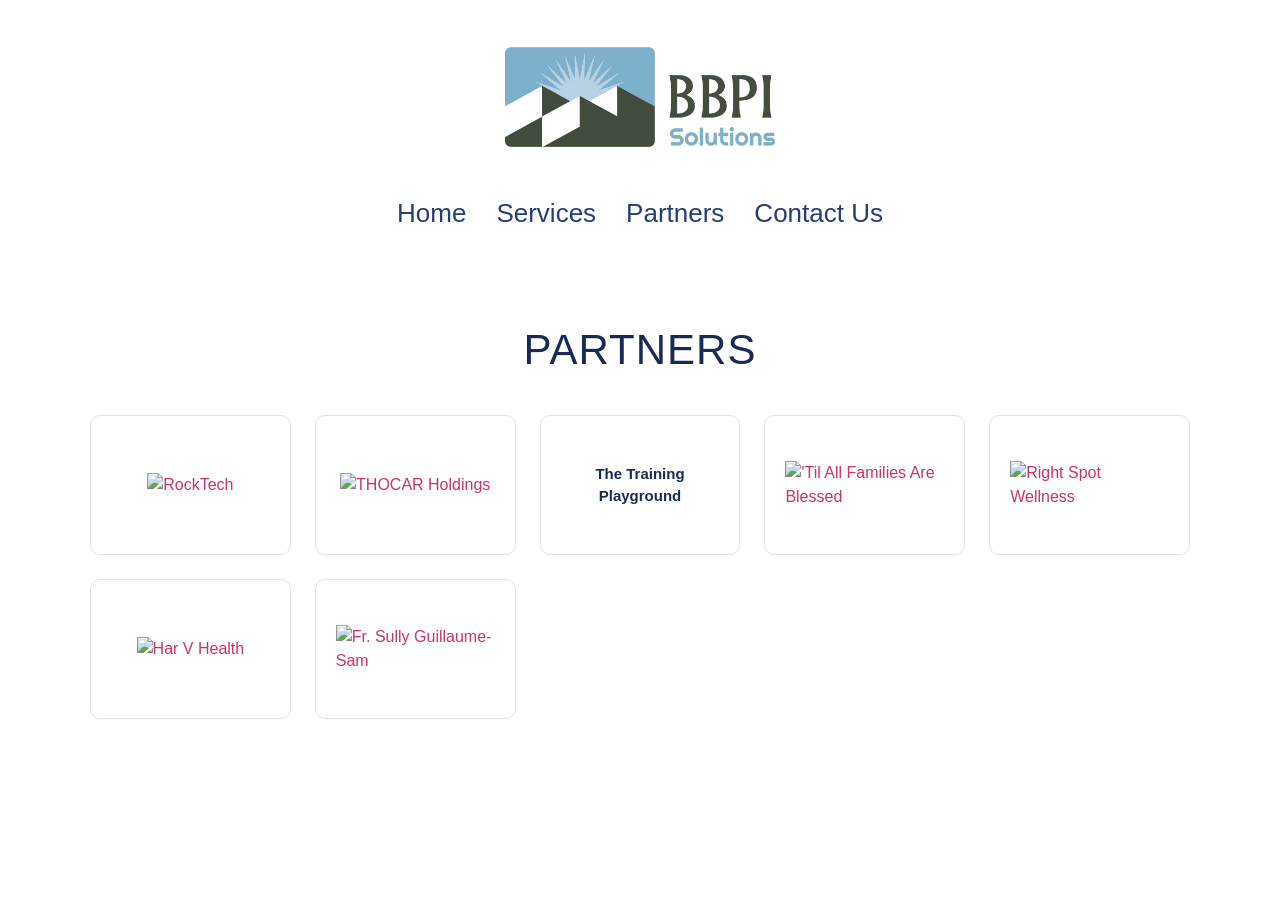
==== partners.html @ 7b978787 "Create partners.html" ====
<!DOCTYPE html>
<!-- saved from url=(0035)https://bbpisolutions.com/services/ -->
<html lang="en-US"><head><meta http-equiv="Content-Type" content="text/html; charset=UTF-8">
	
	<meta name="viewport" content="width=device-width, initial-scale=1">
	<link rel="profile" href="https://gmpg.org/xfn/11">
	<title>Partners – BBPI Solutions</title>
<meta name="robots" content="max-image-preview:large">




	<link rel="stylesheet" id="wp-block-library-css" href="assets/css/style.min.css" media="all">
<link rel="stylesheet" id="classic-theme-styles-css" href="assets/css/classic-themes.min.css" media="all">
<style id="global-styles-inline-css">
body{--wp--preset--color--black: #000000;--wp--preset--color--cyan-bluish-gray: #abb8c3;--wp--preset--color--white: #ffffff;--wp--preset--color--pale-pink: #f78da7;--wp--preset--color--vivid-red: #cf2e2e;--wp--preset--color--luminous-vivid-orange: #ff6900;--wp--preset--color--luminous-vivid-amber: #fcb900;--wp--preset--color--light-green-cyan: #7bdcb5;--wp--preset--color--vivid-green-cyan: #00d084;--wp--preset--color--pale-cyan-blue: #8ed1fc;--wp--preset--color--vivid-cyan-blue: #0693e3;--wp--preset--color--vivid-purple: #9b51e0;--wp--preset--gradient--vivid-cyan-blue-to-vivid-purple: linear-gradient(135deg,rgba(6,147,227,1) 0%,rgb(155,81,224) 100%);--wp--preset--gradient--light-green-cyan-to-vivid-green-cyan: linear-gradient(135deg,rgb(122,220,180) 0%,rgb(0,208,130) 100%);--wp--preset--gradient--luminous-vivid-amber-to-luminous-vivid-orange: linear-gradient(135deg,rgba(252,185,0,1) 0%,rgba(255,105,0,1) 100%);--wp--preset--gradient--luminous-vivid-orange-to-vivid-red: linear-gradient(135deg,rgba(255,105,0,1) 0%,rgb(207,46,46) 100%);--wp--preset--gradient--very-light-gray-to-cyan-bluish-gray: linear-gradient(135deg,rgb(238,238,238) 0%,rgb(169,184,195) 100%);--wp--preset--gradient--cool-to-warm-spectrum: linear-gradient(135deg,rgb(74,234,220) 0%,rgb(151,120,209) 20%,rgb(207,42,186) 40%,rgb(238,44,130) 60%,rgb(251,105,98) 80%,rgb(254,248,76) 100%);--wp--preset--gradient--blush-light-purple: linear-gradient(135deg,rgb(255,206,236) 0%,rgb(152,150,240) 100%);--wp--preset--gradient--blush-bordeaux: linear-gradient(135deg,rgb(254,205,165) 0%,rgb(254,45,45) 50%,rgb(107,0,62) 100%);--wp--preset--gradient--luminous-dusk: linear-gradient(135deg,rgb(255,203,112) 0%,rgb(199,81,192) 50%,rgb(65,88,208) 100%);--wp--preset--gradient--pale-ocean: linear-gradient(135deg,rgb(255,245,203) 0%,rgb(182,227,212) 50%,rgb(51,167,181) 100%);--wp--preset--gradient--electric-grass: linear-gradient(135deg,rgb(202,248,128) 0%,rgb(113,206,126) 100%);--wp--preset--gradient--midnight: linear-gradient(135deg,rgb(2,3,129) 0%,rgb(40,116,252) 100%);--wp--preset--duotone--dark-grayscale: url('#wp-duotone-dark-grayscale');--wp--preset--duotone--grayscale: url('#wp-duotone-grayscale');--wp--preset--duotone--purple-yellow: url('#wp-duotone-purple-yellow');--wp--preset--duotone--blue-red: url('#wp-duotone-blue-red');--wp--preset--duotone--midnight: url('#wp-duotone-midnight');--wp--preset--duotone--magenta-yellow: url('#wp-duotone-magenta-yellow');--wp--preset--duotone--purple-green: url('#wp-duotone-purple-green');--wp--preset--duotone--blue-orange: url('#wp-duotone-blue-orange');--wp--preset--font-size--small: 13px;--wp--preset--font-size--medium: 20px;--wp--preset--font-size--large: 36px;--wp--preset--font-size--x-large: 42px;--wp--preset--spacing--20: 0.44rem;--wp--preset--spacing--30: 0.67rem;--wp--preset--spacing--40: 1rem;--wp--preset--spacing--50: 1.5rem;--wp--preset--spacing--60: 2.25rem;--wp--preset--spacing--70: 3.38rem;--wp--preset--spacing--80: 5.06rem;--wp--preset--shadow--natural: 6px 6px 9px rgba(0, 0, 0, 0.2);--wp--preset--shadow--deep: 12px 12px 50px rgba(0, 0, 0, 0.4);--wp--preset--shadow--sharp: 6px 6px 0px rgba(0, 0, 0, 0.2);--wp--preset--shadow--outlined: 6px 6px 0px -3px rgba(255, 255, 255, 1), 6px 6px rgba(0, 0, 0, 1);--wp--preset--shadow--crisp: 6px 6px 0px rgba(0, 0, 0, 1);}:where(.is-layout-flex){gap: 0.5em;}body .is-layout-flow > .alignleft{float: left;margin-inline-start: 0;margin-inline-end: 2em;}body .is-layout-flow > .alignright{float: right;margin-inline-start: 2em;margin-inline-end: 0;}body .is-layout-flow > .aligncenter{margin-left: auto !important;margin-right: auto !important;}body .is-layout-constrained > .alignleft{float: left;margin-inline-start: 0;margin-inline-end: 2em;}body .is-layout-constrained > .alignright{float: right;margin-inline-start: 2em;margin-inline-end: 0;}body .is-layout-constrained > .aligncenter{margin-left: auto !important;margin-right: auto !important;}body .is-layout-constrained > :where(:not(.alignleft):not(.alignright):not(.alignfull)){max-width: var(--wp--style--global--content-size);margin-left: auto !important;margin-right: auto !important;}body .is-layout-constrained > .alignwide{max-width: var(--wp--style--global--wide-size);}body .is-layout-flex{display: flex;}body .is-layout-flex{flex-wrap: wrap;align-items: center;}body .is-layout-flex > *{margin: 0;}:where(.wp-block-columns.is-layout-flex){gap: 2em;}.has-black-color{color: var(--wp--preset--color--black) !important;}.has-cyan-bluish-gray-color{color: var(--wp--preset--color--cyan-bluish-gray) !important;}.has-white-color{color: var(--wp--preset--color--white) !important;}.has-pale-pink-color{color: var(--wp--preset--color--pale-pink) !important;}.has-vivid-red-color{color: var(--wp--preset--color--vivid-red) !important;}.has-luminous-vivid-orange-color{color: var(--wp--preset--color--luminous-vivid-orange) !important;}.has-luminous-vivid-amber-color{color: var(--wp--preset--color--luminous-vivid-amber) !important;}.has-light-green-cyan-color{color: var(--wp--preset--color--light-green-cyan) !important;}.has-vivid-green-cyan-color{color: var(--wp--preset--color--vivid-green-cyan) !important;}.has-pale-cyan-blue-color{color: var(--wp--preset--color--pale-cyan-blue) !important;}.has-vivid-cyan-blue-color{color: var(--wp--preset--color--vivid-cyan-blue) !important;}.has-vivid-purple-color{color: var(--wp--preset--color--vivid-purple) !important;}.has-black-background-color{background-color: var(--wp--preset--color--black) !important;}.has-cyan-bluish-gray-background-color{background-color: var(--wp--preset--color--cyan-bluish-gray) !important;}.has-white-background-color{background-color: var(--wp--preset--color--white) !important;}.has-pale-pink-background-color{background-color: var(--wp--preset--color--pale-pink) !important;}.has-vivid-red-background-color{background-color: var(--wp--preset--color--vivid-red) !important;}.has-luminous-vivid-orange-background-color{background-color: var(--wp--preset--color--luminous-vivid-orange) !important;}.has-luminous-vivid-amber-background-color{background-color: var(--wp--preset--color--luminous-vivid-amber) !important;}.has-light-green-cyan-background-color{background-color: var(--wp--preset--color--light-green-cyan) !important;}.has-vivid-green-cyan-background-color{background-color: var(--wp--preset--color--vivid-green-cyan) !important;}.has-pale-cyan-blue-background-color{background-color: var(--wp--preset--color--pale-cyan-blue) !important;}.has-vivid-cyan-blue-background-color{background-color: var(--wp--preset--color--vivid-cyan-blue) !important;}.has-vivid-purple-background-color{background-color: var(--wp--preset--color--vivid-purple) !important;}.has-black-border-color{border-color: var(--wp--preset--color--black) !important;}.has-cyan-bluish-gray-border-color{border-color: var(--wp--preset--color--cyan-bluish-gray) !important;}.has-white-border-color{border-color: var(--wp--preset--color--white) !important;}.has-pale-pink-border-color{border-color: var(--wp--preset--color--pale-pink) !important;}.has-vivid-red-border-color{border-color: var(--wp--preset--color--vivid-red) !important;}.has-luminous-vivid-orange-border-color{border-color: var(--wp--preset--color--luminous-vivid-orange) !important;}.has-luminous-vivid-amber-border-color{border-color: var(--wp--preset--color--luminous-vivid-amber) !important;}.has-light-green-cyan-border-color{border-color: var(--wp--preset--color--light-green-cyan) !important;}.has-vivid-green-cyan-border-color{border-color: var(--wp--preset--color--vivid-green-cyan) !important;}.has-pale-cyan-blue-border-color{border-color: var(--wp--preset--color--pale-cyan-blue) !important;}.has-vivid-cyan-blue-border-color{border-color: var(--wp--preset--color--vivid-cyan-blue) !important;}.has-vivid-purple-border-color{border-color: var(--wp--preset--color--vivid-purple) !important;}.has-vivid-cyan-blue-to-vivid-purple-gradient-background{background: var(--wp--preset--gradient--vivid-cyan-blue-to-vivid-purple) !important;}.has-light-green-cyan-to-vivid-green-cyan-gradient-background{background: var(--wp--preset--gradient--light-green-cyan-to-vivid-green-cyan) !important;}.has-luminous-vivid-amber-to-luminous-vivid-orange-gradient-background{background: var(--wp--preset--gradient--luminous-vivid-amber-to-luminous-vivid-orange) !important;}.has-luminous-vivid-orange-to-vivid-red-gradient-background{background: var(--wp--preset--gradient--luminous-vivid-orange-to-vivid-red) !important;}.has-very-light-gray-to-cyan-bluish-gray-gradient-background{background: var(--wp--preset--gradient--very-light-gray-to-cyan-bluish-gray) !important;}.has-cool-to-warm-spectrum-gradient-background{background: var(--wp--preset--gradient--cool-to-warm-spectrum) !important;}.has-blush-light-purple-gradient-background{background: var(--wp--preset--gradient--blush-light-purple) !important;}.has-blush-bordeaux-gradient-background{background: var(--wp--preset--gradient--blush-bordeaux) !important;}.has-luminous-dusk-gradient-background{background: var(--wp--preset--gradient--luminous-dusk) !important;}.has-pale-ocean-gradient-background{background: var(--wp--preset--gradient--pale-ocean) !important;}.has-electric-grass-gradient-background{background: var(--wp--preset--gradient--electric-grass) !important;}.has-midnight-gradient-background{background: var(--wp--preset--gradient--midnight) !important;}.has-small-font-size{font-size: var(--wp--preset--font-size--small) !important;}.has-medium-font-size{font-size: var(--wp--preset--font-size--medium) !important;}.has-large-font-size{font-size: var(--wp--preset--font-size--large) !important;}.has-x-large-font-size{font-size: var(--wp--preset--font-size--x-large) !important;}
.wp-block-navigation a:where(:not(.wp-element-button)){color: inherit;}
:where(.wp-block-columns.is-layout-flex){gap: 2em;}
.wp-block-pullquote{font-size: 1.5em;line-height: 1.6;}
</style>
<link rel="stylesheet" id="contact-form-7-css" href="assets/css/styles.css" media="all">
<link rel="stylesheet" id="hello-elementor-css" href="assets/css/style-1.min.css" media="all">
<link rel="stylesheet" id="hello-elementor-theme-style-css" href="assets/css/theme.min.css" media="all">
<link rel="stylesheet" id="elementor-frontend-css" href="assets/css/frontend-lite.min.css" media="all">
<link rel="stylesheet" id="elementor-post-5-css" href="assets/css/post-5.css" media="all">
<link rel="stylesheet" id="elementor-icons-css" href="assets/css/elementor-icons.min.css" media="all">
<link rel="stylesheet" id="swiper-css" href="assets/css/swiper.min.css" media="all">
<link rel="stylesheet" id="elementor-global-css" href="assets/css/global.css" media="all">
<link rel="stylesheet" id="elementor-post-9-css" href="assets/css/post-9.css" media="all">
<link rel="stylesheet" id="google-fonts-1-css" href="assets/css/gf-6d502173a9.css" media="all">
<link rel="stylesheet" id="elementor-icons-shared-0-css" href="assets/css/fontawesome.min.css" media="all">
<link rel="stylesheet" id="elementor-icons-fa-regular-css" href="assets/css/regular.min.css" media="all">
<link rel="stylesheet" id="elementor-icons-fa-solid-css" href="assets/css/solid.min.css" media="all">
<script src="assets/js/jquery.min.js" id="jquery-core-js"></script>
<script src="assets/js/jquery-migrate.min.js" id="jquery-migrate-js"></script>


<meta name="generator" content="WordPress 6.2.2">
<link rel="canonical" href="partners.html">



<meta name="generator" content="Elementor 3.15.1; features: e_dom_optimization, e_optimized_assets_loading, e_optimized_css_loading, additional_custom_breakpoints; settings: css_print_method-external, google_font-enabled, font_display-auto">
<link rel="icon" href="assets/images/BBPI-LOGO.jpg" sizes="32x32">
<link rel="icon" href="assets/images/BBPI-LOGO.jpg" sizes="192x192">
<link rel="apple-touch-icon" href="assets/images/BBPI-LOGO.jpg">
<meta name="msapplication-TileImage" content="assets/images/BBPI-LOGO.jpg">
</head>
<body class="page-template-default page page-id-9 wp-custom-logo elementor-default elementor-template-full-width elementor-kit-5 elementor-page elementor-page-9 e--ua-isTouchDevice e--ua-blink e--ua-edge e--ua-webkit" data-elementor-device-mode="desktop">

<svg xmlns="http://www.w3.org/2000/svg" viewBox="0 0 0 0" width="0" height="0" focusable="false" role="none" style="visibility: hidden; position: absolute; left: -9999px; overflow: hidden;"><defs><filter id="wp-duotone-dark-grayscale"><fecolormatrix color-interpolation-filters="sRGB" type="matrix" values=" .299 .587 .114 0 0 .299 .587 .114 0 0 .299 .587 .114 0 0 .299 .587 .114 0 0 "></fecolormatrix><fecomponenttransfer color-interpolation-filters="sRGB"><fefuncr type="table" tableValues="0 0.49803921568627"></fefuncr><fefuncg type="table" tableValues="0 0.49803921568627"></fefuncg><fefuncb type="table" tableValues="0 0.49803921568627"></fefuncb><fefunca type="table" tableValues="1 1"></fefunca></fecomponenttransfer><fecomposite in2="SourceGraphic" operator="in"></fecomposite></filter></defs></svg><svg xmlns="http://www.w3.org/2000/svg" viewBox="0 0 0 0" width="0" height="0" focusable="false" role="none" style="visibility: hidden; position: absolute; left: -9999px; overflow: hidden;"><defs><filter id="wp-duotone-grayscale"><fecolormatrix color-interpolation-filters="sRGB" type="matrix" values=" .299 .587 .114 0 0 .299 .587 .114 0 0 .299 .587 .114 0 0 .299 .587 .114 0 0 "></fecolormatrix><fecomponenttransfer color-interpolation-filters="sRGB"><fefuncr type="table" tableValues="0 1"></fefuncr><fefuncg type="table" tableValues="0 1"></fefuncg><fefuncb type="table" tableValues="0 1"></fefuncb><fefunca type="table" tableValues="1 1"></fefunca></fecomponenttransfer><fecomposite in2="SourceGraphic" operator="in"></fecomposite></filter></defs></svg><svg xmlns="http://www.w3.org/2000/svg" viewBox="0 0 0 0" width="0" height="0" focusable="false" role="none" style="visibility: hidden; position: absolute; left: -9999px; overflow: hidden;"><defs><filter id="wp-duotone-purple-yellow"><fecolormatrix color-interpolation-filters="sRGB" type="matrix" values=" .299 .587 .114 0 0 .299 .587 .114 0 0 .299 .587 .114 0 0 .299 .587 .114 0 0 "></fecolormatrix><fecomponenttransfer color-interpolation-filters="sRGB"><fefuncr type="table" tableValues="0.54901960784314 0.98823529411765"></fefuncr><fefuncg type="table" tableValues="0 1"></fefuncg><fefuncb type="table" tableValues="0.71764705882353 0.25490196078431"></fefuncb><fefunca type="table" tableValues="1 1"></fefunca></fecomponenttransfer><fecomposite in2="SourceGraphic" operator="in"></fecomposite></filter></defs></svg><svg xmlns="http://www.w3.org/2000/svg" viewBox="0 0 0 0" width="0" height="0" focusable="false" role="none" style="visibility: hidden; position: absolute; left: -9999px; overflow: hidden;"><defs><filter id="wp-duotone-blue-red"><fecolormatrix color-interpolation-filters="sRGB" type="matrix" values=" .299 .587 .114 0 0 .299 .587 .114 0 0 .299 .587 .114 0 0 .299 .587 .114 0 0 "></fecolormatrix><fecomponenttransfer color-interpolation-filters="sRGB"><fefuncr type="table" tableValues="0 1"></fefuncr><fefuncg type="table" tableValues="0 0.27843137254902"></fefuncg><fefuncb type="table" tableValues="0.5921568627451 0.27843137254902"></fefuncb><fefunca type="table" tableValues="1 1"></fefunca></fecomponenttransfer><fecomposite in2="SourceGraphic" operator="in"></fecomposite></filter></defs></svg><svg xmlns="http://www.w3.org/2000/svg" viewBox="0 0 0 0" width="0" height="0" focusable="false" role="none" style="visibility: hidden; position: absolute; left: -9999px; overflow: hidden;"><defs><filter id="wp-duotone-midnight"><fecolormatrix color-interpolation-filters="sRGB" type="matrix" values=" .299 .587 .114 0 0 .299 .587 .114 0 0 .299 .587 .114 0 0 .299 .587 .114 0 0 "></fecolormatrix><fecomponenttransfer color-interpolation-filters="sRGB"><fefuncr type="table" tableValues="0 0"></fefuncr><fefuncg type="table" tableValues="0 0.64705882352941"></fefuncg><fefuncb type="table" tableValues="0 1"></fefuncb><fefunca type="table" tableValues="1 1"></fefunca></fecomponenttransfer><fecomposite in2="SourceGraphic" operator="in"></fecomposite></filter></defs></svg><svg xmlns="http://www.w3.org/2000/svg" viewBox="0 0 0 0" width="0" height="0" focusable="false" role="none" style="visibility: hidden; position: absolute; left: -9999px; overflow: hidden;"><defs><filter id="wp-duotone-magenta-yellow"><fecolormatrix color-interpolation-filters="sRGB" type="matrix" values=" .299 .587 .114 0 0 .299 .587 .114 0 0 .299 .587 .114 0 0 .299 .587 .114 0 0 "></fecolormatrix><fecomponenttransfer color-interpolation-filters="sRGB"><fefuncr type="table" tableValues="0.78039215686275 1"></fefuncr><fefuncg type="table" tableValues="0 0.94901960784314"></fefuncg><fefuncb type="table" tableValues="0.35294117647059 0.47058823529412"></fefuncb><fefunca type="table" tableValues="1 1"></fefunca></fecomponenttransfer><fecomposite in2="SourceGraphic" operator="in"></fecomposite></filter></defs></svg><svg xmlns="http://www.w3.org/2000/svg" viewBox="0 0 0 0" width="0" height="0" focusable="false" role="none" style="visibility: hidden; position: absolute; left: -9999px; overflow: hidden;"><defs><filter id="wp-duotone-purple-green"><fecolormatrix color-interpolation-filters="sRGB" type="matrix" values=" .299 .587 .114 0 0 .299 .587 .114 0 0 .299 .587 .114 0 0 .299 .587 .114 0 0 "></fecolormatrix><fecomponenttransfer color-interpolation-filters="sRGB"><fefuncr type="table" tableValues="0.65098039215686 0.40392156862745"></fefuncr><fefuncg type="table" tableValues="0 1"></fefuncg><fefuncb type="table" tableValues="0.44705882352941 0.4"></fefuncb><fefunca type="table" tableValues="1 1"></fefunca></fecomponenttransfer><fecomposite in2="SourceGraphic" operator="in"></fecomposite></filter></defs></svg><svg xmlns="http://www.w3.org/2000/svg" viewBox="0 0 0 0" width="0" height="0" focusable="false" role="none" style="visibility: hidden; position: absolute; left: -9999px; overflow: hidden;"><defs><filter id="wp-duotone-blue-orange"><fecolormatrix color-interpolation-filters="sRGB" type="matrix" values=" .299 .587 .114 0 0 .299 .587 .114 0 0 .299 .587 .114 0 0 .299 .587 .114 0 0 "></fecolormatrix><fecomponenttransfer color-interpolation-filters="sRGB"><fefuncr type="table" tableValues="0.098039215686275 1"></fefuncr><fefuncg type="table" tableValues="0 0.66274509803922"></fefuncg><fefuncb type="table" tableValues="0.84705882352941 0.41960784313725"></fefuncb><fefunca type="table" tableValues="1 1"></fefunca></fecomponenttransfer><fecomposite in2="SourceGraphic" operator="in"></fecomposite></filter></defs></svg>
<a class="skip-link screen-reader-text" href="partners.html#content">Skip to content</a>

<header id="site-header" class="site-header dynamic-header header-stacked menu-dropdown-mobile" role="banner">
	<div class="header-inner">
		<div class="site-branding show-logo">
							<div class="site-logo show">
					<a href="index.html" class="custom-logo-link" rel="home"><img width="500" height="302" src="assets/images/BBPI-LOGO.jpg" class="custom-logo" alt="BBPI Solutions" decoding="async"></a>				</div>
					</div>

					<nav class="site-navigation show">
				<div class="menu-main-menu-container"><ul id="menu-main-menu" class="menu"><li id="menu-item-19" class="menu-item menu-item-type-post_type menu-item-object-page menu-item-home menu-item-19"><a href="index.html">Home</a></li>
<li id="menu-item-18" class="menu-item menu-item-type-post_type menu-item-object-page menu-item-18"><a href="services.html">Services</a></li>
<li id="menu-item-17" class="menu-item menu-item-type-post_type menu-item-object-page current-menu-item page_item page-item-9 current_page_item menu-item-17"><a href="partners.html" aria-current="page">Partners</a></li>
<li id="menu-item-16" class="menu-item menu-item-type-post_type menu-item-object-page menu-item-16"><a href="contact-us.html">Contact Us</a></li>
</ul></div>			</nav>
			<div class="site-navigation-toggle-holder show">
				<div class="site-navigation-toggle" role="button" tabindex="0">
					<i class="eicon-menu-bar" aria-hidden="true"></i>
					<span class="screen-reader-text">Menu</span>
				</div>
			</div>
			<nav class="site-navigation-dropdown show">
				<div class="menu-main-menu-container"><ul id="menu-main-menu" class="menu"><li id="menu-item-19" class="menu-item menu-item-type-post_type menu-item-object-page menu-item-home menu-item-19"><a href="index.html">Home</a></li>
<li id="menu-item-18" class="menu-item menu-item-type-post_type menu-item-object-page menu-item-18"><a href="services.html">Services</a></li>
<li id="menu-item-17" class="menu-item menu-item-type-post_type menu-item-object-page current-menu-item page_item page-item-9 current_page_item menu-item-17"><a href="partners.html" aria-current="page">Partners</a></li>
<li id="menu-item-16" class="menu-item menu-item-type-post_type menu-item-object-page menu-item-16"><a href="contact-us.html">Contact Us</a></li>
</ul></div>			</nav>
			</div>
</header>
	<div id="content" data-elementor-type="wp-page" data-elementor-id="partners" class="elementor elementor-partners">
		<section class="elementor-section elementor-top-section elementor-element elementor-section-boxed" data-element_type="section" style="padding:60px 20px;">
			<h1 style="text-align:center;color:#1b2a55;font-size:42px;letter-spacing:1px;margin-bottom:40px;">PARTNERS</h1>
			<div style="max-width:1100px;margin:0 auto;display:grid;grid-template-columns:repeat(auto-fit, minmax(200px, 1fr));gap:24px;">
				<a href="https://rocktech.solutions/" target="_blank" rel="noopener" class="partner-card" style="background:#fff;border:1px solid #e2e2e2;border-radius:10px;padding:20px;display:flex;align-items:center;justify-content:center;height:140px;text-decoration:none;">
					<img src="https://bbpisolutions.com/vendor/uploads/2024/11/rocktech-image.png" alt="RockTech" loading="lazy" style="max-width:100%;max-height:100%;object-fit:contain;">
				</a>
				<a href="https://thocarholdings.com" target="_blank" rel="noopener" class="partner-card" style="background:#fff;border:1px solid #e2e2e2;border-radius:10px;padding:20px;display:flex;align-items:center;justify-content:center;height:140px;text-decoration:none;">
					<img src="https://bbpisolutions.com/vendor/uploads/2022/02/THOCAR-LOGO.jpg" alt="THOCAR Holdings" loading="lazy" style="max-width:100%;max-height:100%;object-fit:contain;">
				</a>
				<a href="https://www.thetrainingplayground.com" target="_blank" rel="noopener" class="partner-card" style="background:#fff;border:1px solid #e2e2e2;border-radius:10px;padding:20px;display:flex;align-items:center;justify-content:center;height:140px;text-decoration:none;">
					<span style="font-weight:600;color:#1b2a55;font-size:15px;text-align:center;">The Training Playground</span>
				</a>
				<a href="https://tilallfamiliesareblessed.org" target="_blank" rel="noopener" class="partner-card" style="background:#fff;border:1px solid #e2e2e2;border-radius:10px;padding:20px;display:flex;align-items:center;justify-content:center;height:140px;text-decoration:none;">
					<img src="https://tilallfamiliesareblessed.org/vendor/uploads/2024/09/TillLogo2-300x218.png" alt="'Til All Families Are Blessed" loading="lazy" style="max-width:100%;max-height:100%;object-fit:contain;">
				</a>
				<a href="https://rightspotwellness.com" target="_blank" rel="noopener" class="partner-card" style="background:#fff;border:1px solid #e2e2e2;border-radius:10px;padding:20px;display:flex;align-items:center;justify-content:center;height:140px;text-decoration:none;">
					<img src="https://assets.cdn.filesafe.space/LbLA0BLEG05Zkz5vFd7d/media/68015c9c8ceb9926ddc5acb7.png" alt="Right Spot Wellness" loading="lazy" style="max-width:100%;max-height:100%;object-fit:contain;">
				</a>
				<a href="https://harvhealth.com" target="_blank" rel="noopener" class="partner-card" style="background:#fff;border:1px solid #e2e2e2;border-radius:10px;padding:20px;display:flex;align-items:center;justify-content:center;height:140px;text-decoration:none;">
					<img src="https://harvhealth.com/vendor/uploads/2025/02/250x250-tlogo.png" alt="Har V Health" loading="lazy" style="max-width:100%;max-height:100%;object-fit:contain;">
				</a>
				<a href="https://guillaume-sam.com" target="_blank" rel="noopener" class="partner-card" style="background:#fff;border:1px solid #e2e2e2;border-radius:10px;padding:20px;display:flex;align-items:center;justify-content:center;height:140px;text-decoration:none;">
					<img src="https://guillaume-sam.com/vendor/uploads/2024/07/logo.png" alt="Fr. Sully Guillaume-Sam" loading="lazy" style="max-width:100%;max-height:100%;object-fit:contain;">
				</a>
			</div>
		</section>
	</div>
<footer id="site-footer" class="site-footer dynamic-footer footer-stacked" role="contentinfo">
	<div class="footer-inner">
		<div class="site-branding show-logo">
							<div class="site-logo hide">
					<a href="index.html" class="custom-logo-link" rel="home"><img width="500" height="302" src="assets/images/BBPI-LOGO.jpg" class="custom-logo" alt="BBPI Solutions" decoding="async"></a>				</div>
							<p class="site-description hide">
					Innovative Technical Services				</p>
					</div>

		
					<div class="copyright hide">
				<p>©2022 by BBPI Services | Designed by Tara Lane West</p>
			</div>
			</div>
</footer>

<script src="assets/js/index.js" id="swv-js"></script>
<script id="contact-form-7-js-extra">
var wpcf7 = {"api":{"root":"\/wp-json\/","namespace":"contact-form-7\/v1"}};
</script>
<script src="assets/js/index-1.js" id="contact-form-7-js"></script>
<script src="assets/js/hello-frontend.min.js" id="hello-theme-frontend-js"></script>
<script src="assets/js/webpack.runtime.min.js" id="elementor-webpack-runtime-js"></script>
<script src="assets/js/frontend-modules.min.js" id="elementor-frontend-modules-js"></script>
<script src="assets/js/waypoints.min.js" id="elementor-waypoints-js"></script>
<script src="assets/js/core.min.js" id="jquery-ui-core-js"></script>
<script id="elementor-frontend-js-before">
var elementorFrontendConfig = {"environmentMode":{"edit":false,"wpPreview":false,"isScriptDebug":false},"i18n":{"shareOnFacebook":"Share on Facebook","shareOnTwitter":"Share on Twitter","pinIt":"Pin it","download":"Download","downloadImage":"Download image","fullscreen":"Fullscreen","zoom":"Zoom","share":"Share","playVideo":"Play Video","previous":"Previous","next":"Next","close":"Close","a11yCarouselWrapperAriaLabel":"Carousel | Horizontal scrolling: Arrow Left & Right","a11yCarouselPrevSlideMessage":"Previous slide","a11yCarouselNextSlideMessage":"Next slide","a11yCarouselFirstSlideMessage":"This is the first slide","a11yCarouselLastSlideMessage":"This is the last slide","a11yCarouselPaginationBulletMessage":"Go to slide"},"is_rtl":false,"breakpoints":{"xs":0,"sm":480,"md":768,"lg":1025,"xl":1440,"xxl":1600},"responsive":{"breakpoints":{"mobile":{"label":"Mobile Portrait","value":767,"default_value":767,"direction":"max","is_enabled":true},"mobile_extra":{"label":"Mobile Landscape","value":880,"default_value":880,"direction":"max","is_enabled":false},"tablet":{"label":"Tablet Portrait","value":1024,"default_value":1024,"direction":"max","is_enabled":true},"tablet_extra":{"label":"Tablet Landscape","value":1200,"default_value":1200,"direction":"max","is_enabled":false},"laptop":{"label":"Laptop","value":1366,"default_value":1366,"direction":"max","is_enabled":false},"widescreen":{"label":"Widescreen","value":2400,"default_value":2400,"direction":"min","is_enabled":false}}},"version":"3.15.1","is_static":false,"experimentalFeatures":{"e_dom_optimization":true,"e_optimized_assets_loading":true,"e_optimized_css_loading":true,"additional_custom_breakpoints":true,"hello-theme-header-footer":true,"landing-pages":true},"urls":{"assets":"\/vendor\/assets\/d9fdf372055516f05a5ba3843a6062422085f477710e05bbb6872581c885bd08\/wp-content\/plugins\/elementor\/assets\/"},"swiperClass":"swiper-container","settings":{"page":[],"editorPreferences":[]},"kit":{"active_breakpoints":["viewport_mobile","viewport_tablet"],"global_image_lightbox":"yes","lightbox_enable_counter":"yes","lightbox_enable_fullscreen":"yes","lightbox_enable_zoom":"yes","lightbox_enable_share":"yes","lightbox_title_src":"title","lightbox_description_src":"description","hello_header_logo_type":"logo","hello_header_menu_layout":"horizontal"},"post":{"id":9,"title":"Services%20%E2%80%93%20BBPI%20Solutions","excerpt":"","featuredImage":false}};
</script>
<script src="assets/js/frontend.min.js" id="elementor-frontend-js"></script><span id="elementor-device-mode" class="elementor-screen-only"></span>
<script src="assets/js/underscore.min.js" id="underscore-js"></script>
<script id="wp-util-js-extra">
var _wpUtilSettings = {"ajax":{"url":"\/wp-admin\/admin-ajax.php"}};
</script>
<script src="assets/js/wp-util.min.js" id="wp-util-js"></script>
<script id="wpforms-elementor-js-extra">
var wpformsElementorVars = {"captcha_provider":"recaptcha","recaptcha_type":"v2"};
</script>
<script src="assets/js/frontend.min-1.js" id="wpforms-elementor-js"></script>



</body></html>
---- assets/css/style.min.css ----
@charset "UTF-8";.wp-block-archives{box-sizing:border-box}.wp-block-archives-dropdown label{display:block}.wp-block-avatar{box-sizing:border-box}.wp-block-avatar.aligncenter{text-align:center}.wp-block-audio{box-sizing:border-box}.wp-block-audio figcaption{margin-bottom:1em;margin-top:.5em}.wp-block-audio audio{min-width:300px;width:100%}.wp-block-button__link{box-sizing:border-box;cursor:pointer;display:inline-block;text-align:center;word-break:break-word}.wp-block-button__link.aligncenter{text-align:center}.wp-block-button__link.alignright{text-align:right}:where(.wp-block-button__link){border-radius:9999px;box-shadow:none;padding:calc(.667em + 2px) calc(1.333em + 2px);text-decoration:none}.wp-block-button[style*=text-decoration] .wp-block-button__link{text-decoration:inherit}.wp-block-buttons>.wp-block-button.has-custom-width{max-width:none}.wp-block-buttons>.wp-block-button.has-custom-width .wp-block-button__link{width:100%}.wp-block-buttons>.wp-block-button.has-custom-font-size .wp-block-button__link{font-size:inherit}.wp-block-buttons>.wp-block-button.wp-block-button__width-25{width:calc(25% - var(--wp--style--block-gap, .5em)*.75)}.wp-block-buttons>.wp-block-button.wp-block-button__width-50{width:calc(50% - var(--wp--style--block-gap, .5em)*.5)}.wp-block-buttons>.wp-block-button.wp-block-button__width-75{width:calc(75% - var(--wp--style--block-gap, .5em)*.25)}.wp-block-buttons>.wp-block-button.wp-block-button__width-100{flex-basis:100%;width:100%}.wp-block-buttons.is-vertical>.wp-block-button.wp-block-button__width-25{width:25%}.wp-block-buttons.is-vertical>.wp-block-button.wp-block-button__width-50{width:50%}.wp-block-buttons.is-vertical>.wp-block-button.wp-block-button__width-75{width:75%}.wp-block-button.is-style-squared,.wp-block-button__link.wp-block-button.is-style-squared{border-radius:0}.wp-block-button.no-border-radius,.wp-block-button__link.no-border-radius{border-radius:0!important}.wp-block-button .wp-block-button__link.is-style-outline,.wp-block-button.is-style-outline>.wp-block-button__link{border:2px solid;padding:.667em 1.333em}.wp-block-button .wp-block-button__link.is-style-outline:not(.has-text-color),.wp-block-button.is-style-outline>.wp-block-button__link:not(.has-text-color){color:currentColor}.wp-block-button .wp-block-button__link.is-style-outline:not(.has-background),.wp-block-button.is-style-outline>.wp-block-button__link:not(.has-background){background-color:transparent;background-image:none}.wp-block-buttons.is-vertical{flex-direction:column}.wp-block-buttons.is-vertical>.wp-block-button:last-child{margin-bottom:0}.wp-block-buttons>.wp-block-button{display:inline-block;margin:0}.wp-block-buttons.is-content-justification-left{justify-content:flex-start}.wp-block-buttons.is-content-justification-left.is-vertical{align-items:flex-start}.wp-block-buttons.is-content-justification-center{justify-content:center}.wp-block-buttons.is-content-justification-center.is-vertical{align-items:center}.wp-block-buttons.is-content-justification-right{justify-content:flex-end}.wp-block-buttons.is-content-justification-right.is-vertical{align-items:flex-end}.wp-block-buttons.is-content-justification-space-between{justify-content:space-between}.wp-block-buttons.aligncenter{text-align:center}.wp-block-buttons:not(.is-content-justification-space-between,.is-content-justification-right,.is-content-justification-left,.is-content-justification-center) .wp-block-button.aligncenter{margin-left:auto;margin-right:auto;width:100%}.wp-block-buttons[style*=text-decoration] .wp-block-button,.wp-block-buttons[style*=text-decoration] .wp-block-button__link{text-decoration:inherit}.wp-block-buttons.has-custom-font-size .wp-block-button__link{font-size:inherit}.wp-block-button.aligncenter,.wp-block-calendar{text-align:center}.wp-block-calendar td,.wp-block-calendar th{border:1px solid;padding:.25em}.wp-block-calendar th{font-weight:400}.wp-block-calendar caption{background-color:inherit}.wp-block-calendar table{border-collapse:collapse;width:100%}.wp-block-calendar table:where(:not(.has-text-color)){color:#40464d}.wp-block-calendar table:where(:not(.has-text-color)) td,.wp-block-calendar table:where(:not(.has-text-color)) th{border-color:#ddd}.wp-block-calendar table.has-background th{background-color:inherit}.wp-block-calendar table.has-text-color th{color:inherit}:where(.wp-block-calendar table:not(.has-background) th){background:#ddd}.wp-block-categories{box-sizing:border-box}.wp-block-categories.alignleft{margin-right:2em}.wp-block-categories.alignright{margin-left:2em}.wp-block-code{box-sizing:border-box}.wp-block-code code{display:block;font-family:inherit;overflow-wrap:break-word;white-space:pre-wrap}.wp-block-columns{align-items:normal!important;box-sizing:border-box;display:flex;flex-wrap:wrap!important;margin-bottom:1.75em}@media (min-width:782px){.wp-block-columns{flex-wrap:nowrap!important}}.wp-block-columns.are-vertically-aligned-top{align-items:flex-start}.wp-block-columns.are-vertically-aligned-center{align-items:center}.wp-block-columns.are-vertically-aligned-bottom{align-items:flex-end}@media (max-width:781px){.wp-block-columns:not(.is-not-stacked-on-mobile)>.wp-block-column{flex-basis:100%!important}}@media (min-width:782px){.wp-block-columns:not(.is-not-stacked-on-mobile)>.wp-block-column{flex-basis:0;flex-grow:1}.wp-block-columns:not(.is-not-stacked-on-mobile)>.wp-block-column[style*=flex-basis]{flex-grow:0}}.wp-block-columns.is-not-stacked-on-mobile{flex-wrap:nowrap!important}.wp-block-columns.is-not-stacked-on-mobile>.wp-block-column{flex-basis:0;flex-grow:1}.wp-block-columns.is-not-stacked-on-mobile>.wp-block-column[style*=flex-basis]{flex-grow:0}:where(.wp-block-columns.has-background){padding:1.25em 2.375em}.wp-block-column{flex-grow:1;min-width:0;overflow-wrap:break-word;word-break:break-word}.wp-block-column.is-vertically-aligned-top{align-self:flex-start}.wp-block-column.is-vertically-aligned-center{align-self:center}.wp-block-column.is-vertically-aligned-bottom{align-self:flex-end}.wp-block-column.is-vertically-aligned-bottom,.wp-block-column.is-vertically-aligned-center,.wp-block-column.is-vertically-aligned-top{width:100%}.wp-block-post-comments{box-sizing:border-box}.wp-block-post-comments .alignleft{float:left}.wp-block-post-comments .alignright{float:right}.wp-block-post-comments .navigation:after{clear:both;content:"";display:table}.wp-block-post-comments .commentlist{clear:both;list-style:none;margin:0;padding:0}.wp-block-post-comments .commentlist .comment{min-height:2.25em;padding-left:3.25em}.wp-block-post-comments .commentlist .comment p{font-size:1em;line-height:1.8;margin:1em 0}.wp-block-post-comments .commentlist .children{list-style:none;margin:0;padding:0}.wp-block-post-comments .comment-author{line-height:1.5}.wp-block-post-comments .comment-author .avatar{border-radius:1.5em;display:block;float:left;height:2.5em;margin-right:.75em;margin-top:.5em;width:2.5em}.wp-block-post-comments .comment-author cite{font-style:normal}.wp-block-post-comments .comment-meta{font-size:.875em;line-height:1.5}.wp-block-post-comments .comment-meta b{font-weight:400}.wp-block-post-comments .comment-meta .comment-awaiting-moderation{display:block;margin-bottom:1em;margin-top:1em}.wp-block-post-comments .comment-body .commentmetadata{font-size:.875em}.wp-block-post-comments .comment-form-author label,.wp-block-post-comments .comment-form-comment label,.wp-block-post-comments .comment-form-email label,.wp-block-post-comments .comment-form-url label{display:block;margin-bottom:.25em}.wp-block-post-comments .comment-form input:not([type=submit]):not([type=checkbox]),.wp-block-post-comments .comment-form textarea{box-sizing:border-box;display:block;width:100%}.wp-block-post-comments .comment-form-cookies-consent{display:flex;gap:.25em}.wp-block-post-comments .comment-form-cookies-consent #wp-comment-cookies-consent{margin-top:.35em}.wp-block-post-comments .comment-reply-title{margin-bottom:0}.wp-block-post-comments .comment-reply-title :where(small){font-size:var(--wp--preset--font-size--medium,smaller);margin-left:.5em}.wp-block-post-comments .reply{font-size:.875em;margin-bottom:1.4em}.wp-block-post-comments input:not([type=submit]),.wp-block-post-comments textarea{border:1px solid #949494;font-family:inherit;font-size:1em}.wp-block-post-comments input:not([type=submit]):not([type=checkbox]),.wp-block-post-comments textarea{padding:calc(.667em + 2px)}:where(.wp-block-post-comments input[type=submit]){border:none}.wp-block-comments-pagination>.wp-block-comments-pagination-next,.wp-block-comments-pagination>.wp-block-comments-pagination-numbers,.wp-block-comments-pagination>.wp-block-comments-pagination-previous{margin-bottom:.5em;margin-right:.5em}.wp-block-comments-pagination>.wp-block-comments-pagination-next:last-child,.wp-block-comments-pagination>.wp-block-comments-pagination-numbers:last-child,.wp-block-comments-pagination>.wp-block-comments-pagination-previous:last-child{margin-right:0}.wp-block-comments-pagination .wp-block-comments-pagination-previous-arrow{display:inline-block;margin-right:1ch}.wp-block-comments-pagination .wp-block-comments-pagination-previous-arrow:not(.is-arrow-chevron){transform:scaleX(1)}.wp-block-comments-pagination .wp-block-comments-pagination-next-arrow{display:inline-block;margin-left:1ch}.wp-block-comments-pagination .wp-block-comments-pagination-next-arrow:not(.is-arrow-chevron){transform:scaleX(1)}.wp-block-comments-pagination.aligncenter{justify-content:center}.wp-block-comment-template{box-sizing:border-box;list-style:none;margin-bottom:0;max-width:100%;padding:0}.wp-block-comment-template li{clear:both}.wp-block-comment-template ol{list-style:none;margin-bottom:0;max-width:100%;padding-left:2rem}.wp-block-comment-template.alignleft{float:left}.wp-block-comment-template.aligncenter{margin-left:auto;margin-right:auto;width:-moz-fit-content;width:fit-content}.wp-block-comment-template.alignright{float:right}.wp-block-cover,.wp-block-cover-image{align-items:center;background-position:50%;box-sizing:border-box;display:flex;justify-content:center;min-height:430px;padding:1em;position:relative}.wp-block-cover .has-background-dim:not([class*=-background-color]),.wp-block-cover-image .has-background-dim:not([class*=-background-color]),.wp-block-cover-image.has-background-dim:not([class*=-background-color]),.wp-block-cover.has-background-dim:not([class*=-background-color]){background-color:#000}.wp-block-cover .has-background-dim.has-background-gradient,.wp-block-cover-image .has-background-dim.has-background-gradient{background-color:transparent}.wp-block-cover-image.has-background-dim:before,.wp-block-cover.has-background-dim:before{background-color:inherit;content:""}.wp-block-cover .wp-block-cover__background,.wp-block-cover .wp-block-cover__gradient-background,.wp-block-cover-image .wp-block-cover__background,.wp-block-cover-image .wp-block-cover__gradient-background,.wp-block-cover-image.has-background-dim:not(.has-background-gradient):before,.wp-block-cover.has-background-dim:not(.has-background-gradient):before{bottom:0;left:0;opacity:.5;position:absolute;right:0;top:0;z-index:1}.wp-block-cover-image.has-background-dim.has-background-dim-10 .wp-block-cover__background,.wp-block-cover-image.has-background-dim.has-background-dim-10 .wp-block-cover__gradient-background,.wp-block-cover-image.has-background-dim.has-background-dim-10:not(.has-background-gradient):before,.wp-block-cover.has-background-dim.has-background-dim-10 .wp-block-cover__background,.wp-block-cover.has-background-dim.has-background-dim-10 .wp-block-cover__gradient-background,.wp-block-cover.has-background-dim.has-background-dim-10:not(.has-background-gradient):before{opacity:.1}.wp-block-cover-image.has-background-dim.has-background-dim-20 .wp-block-cover__background,.wp-block-cover-image.has-background-dim.has-background-dim-20 .wp-block-cover__gradient-background,.wp-block-cover-image.has-background-dim.has-background-dim-20:not(.has-background-gradient):before,.wp-block-cover.has-background-dim.has-background-dim-20 .wp-block-cover__background,.wp-block-cover.has-background-dim.has-background-dim-20 .wp-block-cover__gradient-background,.wp-block-cover.has-background-dim.has-background-dim-20:not(.has-background-gradient):before{opacity:.2}.wp-block-cover-image.has-background-dim.has-background-dim-30 .wp-block-cover__background,.wp-block-cover-image.has-background-dim.has-background-dim-30 .wp-block-cover__gradient-background,.wp-block-cover-image.has-background-dim.has-background-dim-30:not(.has-background-gradient):before,.wp-block-cover.has-background-dim.has-background-dim-30 .wp-block-cover__background,.wp-block-cover.has-background-dim.has-background-dim-30 .wp-block-cover__gradient-background,.wp-block-cover.has-background-dim.has-background-dim-30:not(.has-background-gradient):before{opacity:.3}.wp-block-cover-image.has-background-dim.has-background-dim-40 .wp-block-cover__background,.wp-block-cover-image.has-background-dim.has-background-dim-40 .wp-block-cover__gradient-background,.wp-block-cover-image.has-background-dim.has-background-dim-40:not(.has-background-gradient):before,.wp-block-cover.has-background-dim.has-background-dim-40 .wp-block-cover__background,.wp-block-cover.has-background-dim.has-background-dim-40 .wp-block-cover__gradient-background,.wp-block-cover.has-background-dim.has-background-dim-40:not(.has-background-gradient):before{opacity:.4}.wp-block-cover-image.has-background-dim.has-background-dim-50 .wp-block-cover__background,.wp-block-cover-image.has-background-dim.has-background-dim-50 .wp-block-cover__gradient-background,.wp-block-cover-image.has-background-dim.has-background-dim-50:not(.has-background-gradient):before,.wp-block-cover.has-background-dim.has-background-dim-50 .wp-block-cover__background,.wp-block-cover.has-background-dim.has-background-dim-50 .wp-block-cover__gradient-background,.wp-block-cover.has-background-dim.has-background-dim-50:not(.has-background-gradient):before{opacity:.5}.wp-block-cover-image.has-background-dim.has-background-dim-60 .wp-block-cover__background,.wp-block-cover-image.has-background-dim.has-background-dim-60 .wp-block-cover__gradient-background,.wp-block-cover-image.has-background-dim.has-background-dim-60:not(.has-background-gradient):before,.wp-block-cover.has-background-dim.has-background-dim-60 .wp-block-cover__background,.wp-block-cover.has-background-dim.has-background-dim-60 .wp-block-cover__gradient-background,.wp-block-cover.has-background-dim.has-background-dim-60:not(.has-background-gradient):before{opacity:.6}.wp-block-cover-image.has-background-dim.has-background-dim-70 .wp-block-cover__background,.wp-block-cover-image.has-background-dim.has-background-dim-70 .wp-block-cover__gradient-background,.wp-block-cover-image.has-background-dim.has-background-dim-70:not(.has-background-gradient):before,.wp-block-cover.has-background-dim.has-background-dim-70 .wp-block-cover__background,.wp-block-cover.has-background-dim.has-background-dim-70 .wp-block-cover__gradient-background,.wp-block-cover.has-background-dim.has-background-dim-70:not(.has-background-gradient):before{opacity:.7}.wp-block-cover-image.has-background-dim.has-background-dim-80 .wp-block-cover__background,.wp-block-cover-image.has-background-dim.has-background-dim-80 .wp-block-cover__gradient-background,.wp-block-cover-image.has-background-dim.has-background-dim-80:not(.has-background-gradient):before,.wp-block-cover.has-background-dim.has-background-dim-80 .wp-block-cover__background,.wp-block-cover.has-background-dim.has-background-dim-80 .wp-block-cover__gradient-background,.wp-block-cover.has-background-dim.has-background-dim-80:not(.has-background-gradient):before{opacity:.8}.wp-block-cover-image.has-background-dim.has-background-dim-90 .wp-block-cover__background,.wp-block-cover-image.has-background-dim.has-background-dim-90 .wp-block-cover__gradient-background,.wp-block-cover-image.has-background-dim.has-background-dim-90:not(.has-background-gradient):before,.wp-block-cover.has-background-dim.has-background-dim-90 .wp-block-cover__background,.wp-block-cover.has-background-dim.has-background-dim-90 .wp-block-cover__gradient-background,.wp-block-cover.has-background-dim.has-background-dim-90:not(.has-background-gradient):before{opacity:.9}.wp-block-cover-image.has-background-dim.has-background-dim-100 .wp-block-cover__background,.wp-block-cover-image.has-background-dim.has-background-dim-100 .wp-block-cover__gradient-background,.wp-block-cover-image.has-background-dim.has-background-dim-100:not(.has-background-gradient):before,.wp-block-cover.has-background-dim.has-background-dim-100 .wp-block-cover__background,.wp-block-cover.has-background-dim.has-background-dim-100 .wp-block-cover__gradient-background,.wp-block-cover.has-background-dim.has-background-dim-100:not(.has-background-gradient):before{opacity:1}.wp-block-cover .wp-block-cover__background.has-background-dim.has-background-dim-0,.wp-block-cover .wp-block-cover__gradient-background.has-background-dim.has-background-dim-0,.wp-block-cover-image .wp-block-cover__background.has-background-dim.has-background-dim-0,.wp-block-cover-image .wp-block-cover__gradient-background.has-background-dim.has-background-dim-0{opacity:0}.wp-block-cover .wp-block-cover__background.has-background-dim.has-background-dim-10,.wp-block-cover .wp-block-cover__gradient-background.has-background-dim.has-background-dim-10,.wp-block-cover-image .wp-block-cover__background.has-background-dim.has-background-dim-10,.wp-block-cover-image .wp-block-cover__gradient-background.has-background-dim.has-background-dim-10{opacity:.1}.wp-block-cover .wp-block-cover__background.has-background-dim.has-background-dim-20,.wp-block-cover .wp-block-cover__gradient-background.has-background-dim.has-background-dim-20,.wp-block-cover-image .wp-block-cover__background.has-background-dim.has-background-dim-20,.wp-block-cover-image .wp-block-cover__gradient-background.has-background-dim.has-background-dim-20{opacity:.2}.wp-block-cover .wp-block-cover__background.has-background-dim.has-background-dim-30,.wp-block-cover .wp-block-cover__gradient-background.has-background-dim.has-background-dim-30,.wp-block-cover-image .wp-block-cover__background.has-background-dim.has-background-dim-30,.wp-block-cover-image .wp-block-cover__gradient-background.has-background-dim.has-background-dim-30{opacity:.3}.wp-block-cover .wp-block-cover__background.has-background-dim.has-background-dim-40,.wp-block-cover .wp-block-cover__gradient-background.has-background-dim.has-background-dim-40,.wp-block-cover-image .wp-block-cover__background.has-background-dim.has-background-dim-40,.wp-block-cover-image .wp-block-cover__gradient-background.has-background-dim.has-background-dim-40{opacity:.4}.wp-block-cover .wp-block-cover__background.has-background-dim.has-background-dim-50,.wp-block-cover .wp-block-cover__gradient-background.has-background-dim.has-background-dim-50,.wp-block-cover-image .wp-block-cover__background.has-background-dim.has-background-dim-50,.wp-block-cover-image .wp-block-cover__gradient-background.has-background-dim.has-background-dim-50{opacity:.5}.wp-block-cover .wp-block-cover__background.has-background-dim.has-background-dim-60,.wp-block-cover .wp-block-cover__gradient-background.has-background-dim.has-background-dim-60,.wp-block-cover-image .wp-block-cover__background.has-background-dim.has-background-dim-60,.wp-block-cover-image .wp-block-cover__gradient-background.has-background-dim.has-background-dim-60{opacity:.6}.wp-block-cover .wp-block-cover__background.has-background-dim.has-background-dim-70,.wp-block-cover .wp-block-cover__gradient-background.has-background-dim.has-background-dim-70,.wp-block-cover-image .wp-block-cover__background.has-background-dim.has-background-dim-70,.wp-block-cover-image .wp-block-cover__gradient-background.has-background-dim.has-background-dim-70{opacity:.7}.wp-block-cover .wp-block-cover__background.has-background-dim.has-background-dim-80,.wp-block-cover .wp-block-cover__gradient-background.has-background-dim.has-background-dim-80,.wp-block-cover-image .wp-block-cover__background.has-background-dim.has-background-dim-80,.wp-block-cover-image .wp-block-cover__gradient-background.has-background-dim.has-background-dim-80{opacity:.8}.wp-block-cover .wp-block-cover__background.has-background-dim.has-background-dim-90,.wp-block-cover .wp-block-cover__gradient-background.has-background-dim.has-background-dim-90,.wp-block-cover-image .wp-block-cover__background.has-background-dim.has-background-dim-90,.wp-block-cover-image .wp-block-cover__gradient-background.has-background-dim.has-background-dim-90{opacity:.9}.wp-block-cover .wp-block-cover__background.has-background-dim.has-background-dim-100,.wp-block-cover .wp-block-cover__gradient-background.has-background-dim.has-background-dim-100,.wp-block-cover-image .wp-block-cover__background.has-background-dim.has-background-dim-100,.wp-block-cover-image .wp-block-cover__gradient-background.has-background-dim.has-background-dim-100{opacity:1}.wp-block-cover-image.alignleft,.wp-block-cover-image.alignright,.wp-block-cover.alignleft,.wp-block-cover.alignright{max-width:420px;width:100%}.wp-block-cover-image:after,.wp-block-cover:after{content:"";display:block;font-size:0;min-height:inherit}@supports (position:sticky){.wp-block-cover-image:after,.wp-block-cover:after{content:none}}.wp-block-cover-image.aligncenter,.wp-block-cover-image.alignleft,.wp-block-cover-image.alignright,.wp-block-cover.aligncenter,.wp-block-cover.alignleft,.wp-block-cover.alignright{display:flex}.wp-block-cover .wp-block-cover__inner-container,.wp-block-cover-image .wp-block-cover__inner-container{color:#fff;width:100%;z-index:1}.wp-block-cover-image.is-light .wp-block-cover__inner-container,.wp-block-cover.is-light .wp-block-cover__inner-container{color:#000}.wp-block-cover h1:not(.has-text-color),.wp-block-cover h2:not(.has-text-color),.wp-block-cover h3:not(.has-text-color),.wp-block-cover h4:not(.has-text-color),.wp-block-cover h5:not(.has-text-color),.wp-block-cover h6:not(.has-text-color),.wp-block-cover p:not(.has-text-color),.wp-block-cover-image h1:not(.has-text-color),.wp-block-cover-image h2:not(.has-text-color),.wp-block-cover-image h3:not(.has-text-color),.wp-block-cover-image h4:not(.has-text-color),.wp-block-cover-image h5:not(.has-text-color),.wp-block-cover-image h6:not(.has-text-color),.wp-block-cover-image p:not(.has-text-color){color:inherit}.wp-block-cover-image.is-position-top-left,.wp-block-cover.is-position-top-left{align-items:flex-start;justify-content:flex-start}.wp-block-cover-image.is-position-top-center,.wp-block-cover.is-position-top-center{align-items:flex-start;justify-content:center}.wp-block-cover-image.is-position-top-right,.wp-block-cover.is-position-top-right{align-items:flex-start;justify-content:flex-end}.wp-block-cover-image.is-position-center-left,.wp-block-cover.is-position-center-left{align-items:center;justify-content:flex-start}.wp-block-cover-image.is-position-center-center,.wp-block-cover.is-position-center-center{align-items:center;justify-content:center}.wp-block-cover-image.is-position-center-right,.wp-block-cover.is-position-center-right{align-items:center;justify-content:flex-end}.wp-block-cover-image.is-position-bottom-left,.wp-block-cover.is-position-bottom-left{align-items:flex-end;justify-content:flex-start}.wp-block-cover-image.is-position-bottom-center,.wp-block-cover.is-position-bottom-center{align-items:flex-end;justify-content:center}.wp-block-cover-image.is-position-bottom-right,.wp-block-cover.is-position-bottom-right{align-items:flex-end;justify-content:flex-end}.wp-block-cover-image.has-custom-content-position.has-custom-content-position .wp-block-cover__inner-container,.wp-block-cover.has-custom-content-position.has-custom-content-position .wp-block-cover__inner-container{margin:0;width:auto}.wp-block-cover .wp-block-cover__image-background,.wp-block-cover video.wp-block-cover__video-background,.wp-block-cover-image .wp-block-cover__image-background,.wp-block-cover-image video.wp-block-cover__video-background{border:none;bottom:0;box-shadow:none;height:100%;left:0;margin:0;max-height:none;max-width:none;-o-object-fit:cover;object-fit:cover;outline:none;padding:0;position:absolute;right:0;top:0;width:100%}.wp-block-cover-image.has-parallax,.wp-block-cover.has-parallax,.wp-block-cover__image-background.has-parallax,video.wp-block-cover__video-background.has-parallax{background-attachment:fixed;background-repeat:no-repeat;background-size:cover}@supports (-webkit-overflow-scrolling:touch){.wp-block-cover-image.has-parallax,.wp-block-cover.has-parallax,.wp-block-cover__image-background.has-parallax,video.wp-block-cover__video-background.has-parallax{background-attachment:scroll}}@media (prefers-reduced-motion:reduce){.wp-block-cover-image.has-parallax,.wp-block-cover.has-parallax,.wp-block-cover__image-background.has-parallax,video.wp-block-cover__video-background.has-parallax{background-attachment:scroll}}.wp-block-cover-image.is-repeated,.wp-block-cover.is-repeated,.wp-block-cover__image-background.is-repeated,video.wp-block-cover__video-background.is-repeated{background-repeat:repeat;background-size:auto}.wp-block-cover__image-background,.wp-block-cover__video-background{z-index:0}.wp-block-cover-image-text,.wp-block-cover-image-text a,.wp-block-cover-image-text a:active,.wp-block-cover-image-text a:focus,.wp-block-cover-image-text a:hover,.wp-block-cover-text,.wp-block-cover-text a,.wp-block-cover-text a:active,.wp-block-cover-text a:focus,.wp-block-cover-text a:hover,section.wp-block-cover-image h2,section.wp-block-cover-image h2 a,section.wp-block-cover-image h2 a:active,section.wp-block-cover-image h2 a:focus,section.wp-block-cover-image h2 a:hover{color:#fff}.wp-block-cover-image .wp-block-cover.has-left-content{justify-content:flex-start}.wp-block-cover-image .wp-block-cover.has-right-content{justify-content:flex-end}.wp-block-cover-image.has-left-content .wp-block-cover-image-text,.wp-block-cover.has-left-content .wp-block-cover-text,section.wp-block-cover-image.has-left-content>h2{margin-left:0;text-align:left}.wp-block-cover-image.has-right-content .wp-block-cover-image-text,.wp-block-cover.has-right-content .wp-block-cover-text,section.wp-block-cover-image.has-right-content>h2{margin-right:0;text-align:right}.wp-block-cover .wp-block-cover-text,.wp-block-cover-image .wp-block-cover-image-text,section.wp-block-cover-image>h2{font-size:2em;line-height:1.25;margin-bottom:0;max-width:840px;padding:.44em;text-align:center;z-index:1}.wp-block-embed.alignleft,.wp-block-embed.alignright,.wp-block[data-align=left]>[data-type="core/embed"],.wp-block[data-align=right]>[data-type="core/embed"]{max-width:360px;width:100%}.wp-block-embed.alignleft .wp-block-embed__wrapper,.wp-block-embed.alignright .wp-block-embed__wrapper,.wp-block[data-align=left]>[data-type="core/embed"] .wp-block-embed__wrapper,.wp-block[data-align=right]>[data-type="core/embed"] .wp-block-embed__wrapper{min-width:280px}.wp-block-cover .wp-block-embed{min-height:240px;min-width:320px}.wp-block-embed{overflow-wrap:break-word}.wp-block-embed figcaption{margin-bottom:1em;margin-top:.5em}.wp-block-embed iframe{max-width:100%}.wp-block-embed__wrapper{position:relative}.wp-embed-responsive .wp-has-aspect-ratio .wp-block-embed__wrapper:before{content:"";display:block;padding-top:50%}.wp-embed-responsive .wp-has-aspect-ratio iframe{bottom:0;height:100%;left:0;position:absolute;right:0;top:0;width:100%}.wp-embed-responsive .wp-embed-aspect-21-9 .wp-block-embed__wrapper:before{padding-top:42.85%}.wp-embed-responsive .wp-embed-aspect-18-9 .wp-block-embed__wrapper:before{padding-top:50%}.wp-embed-responsive .wp-embed-aspect-16-9 .wp-block-embed__wrapper:before{padding-top:56.25%}.wp-embed-responsive .wp-embed-aspect-4-3 .wp-block-embed__wrapper:before{padding-top:75%}.wp-embed-responsive .wp-embed-aspect-1-1 .wp-block-embed__wrapper:before{padding-top:100%}.wp-embed-responsive .wp-embed-aspect-9-16 .wp-block-embed__wrapper:before{padding-top:177.77%}.wp-embed-responsive .wp-embed-aspect-1-2 .wp-block-embed__wrapper:before{padding-top:200%}.wp-block-file{margin-bottom:1.5em}.wp-block-file:not(.wp-element-button){font-size:.8em}.wp-block-file.aligncenter{text-align:center}.wp-block-file.alignright{text-align:right}.wp-block-file *+.wp-block-file__button{margin-left:.75em}.wp-block-file__embed{margin-bottom:1em}:where(.wp-block-file__button){border-radius:2em;padding:.5em 1em}:where(.wp-block-file__button):is(a):active,:where(.wp-block-file__button):is(a):focus,:where(.wp-block-file__button):is(a):hover,:where(.wp-block-file__button):is(a):visited{box-shadow:none;color:#fff;opacity:.85;text-decoration:none}.blocks-gallery-grid:not(.has-nested-images),.wp-block-gallery:not(.has-nested-images){display:flex;flex-wrap:wrap;list-style-type:none;margin:0;padding:0}.blocks-gallery-grid:not(.has-nested-images) .blocks-gallery-image,.blocks-gallery-grid:not(.has-nested-images) .blocks-gallery-item,.wp-block-gallery:not(.has-nested-images) .blocks-gallery-image,.wp-block-gallery:not(.has-nested-images) .blocks-gallery-item{display:flex;flex-direction:column;flex-grow:1;justify-content:center;margin:0 1em 1em 0;position:relative;width:calc(50% - 1em)}.blocks-gallery-grid:not(.has-nested-images) .blocks-gallery-image:nth-of-type(2n),.blocks-gallery-grid:not(.has-nested-images) .blocks-gallery-item:nth-of-type(2n),.wp-block-gallery:not(.has-nested-images) .blocks-gallery-image:nth-of-type(2n),.wp-block-gallery:not(.has-nested-images) .blocks-gallery-item:nth-of-type(2n){margin-right:0}.blocks-gallery-grid:not(.has-nested-images) .blocks-gallery-image figure,.blocks-gallery-grid:not(.has-nested-images) .blocks-gallery-item figure,.wp-block-gallery:not(.has-nested-images) .blocks-gallery-image figure,.wp-block-gallery:not(.has-nested-images) .blocks-gallery-item figure{align-items:flex-end;display:flex;height:100%;justify-content:flex-start;margin:0}.blocks-gallery-grid:not(.has-nested-images) .blocks-gallery-image img,.blocks-gallery-grid:not(.has-nested-images) .blocks-gallery-item img,.wp-block-gallery:not(.has-nested-images) .blocks-gallery-image img,.wp-block-gallery:not(.has-nested-images) .blocks-gallery-item img{display:block;height:auto;max-width:100%;width:auto}.blocks-gallery-grid:not(.has-nested-images) .blocks-gallery-image figcaption,.blocks-gallery-grid:not(.has-nested-images) .blocks-gallery-item figcaption,.wp-block-gallery:not(.has-nested-images) .blocks-gallery-image figcaption,.wp-block-gallery:not(.has-nested-images) .blocks-gallery-item figcaption{background:linear-gradient(0deg,rgba(0,0,0,.7),rgba(0,0,0,.3) 70%,transparent);bottom:0;box-sizing:border-box;color:#fff;font-size:.8em;margin:0;max-height:100%;overflow:auto;padding:3em .77em .7em;position:absolute;text-align:center;width:100%;z-index:2}.blocks-gallery-grid:not(.has-nested-images) .blocks-gallery-image figcaption img,.blocks-gallery-grid:not(.has-nested-images) .blocks-gallery-item figcaption img,.wp-block-gallery:not(.has-nested-images) .blocks-gallery-image figcaption img,.wp-block-gallery:not(.has-nested-images) .blocks-gallery-item figcaption img{display:inline}.blocks-gallery-grid:not(.has-nested-images) figcaption,.wp-block-gallery:not(.has-nested-images) figcaption{flex-grow:1}.blocks-gallery-grid:not(.has-nested-images).is-cropped .blocks-gallery-image a,.blocks-gallery-grid:not(.has-nested-images).is-cropped .blocks-gallery-image img,.blocks-gallery-grid:not(.has-nested-images).is-cropped .blocks-gallery-item a,.blocks-gallery-grid:not(.has-nested-images).is-cropped .blocks-gallery-item img,.wp-block-gallery:not(.has-nested-images).is-cropped .blocks-gallery-image a,.wp-block-gallery:not(.has-nested-images).is-cropped .blocks-gallery-image img,.wp-block-gallery:not(.has-nested-images).is-cropped .blocks-gallery-item a,.wp-block-gallery:not(.has-nested-images).is-cropped .blocks-gallery-item img{flex:1;height:100%;-o-object-fit:cover;object-fit:cover;width:100%}.blocks-gallery-grid:not(.has-nested-images).columns-1 .blocks-gallery-image,.blocks-gallery-grid:not(.has-nested-images).columns-1 .blocks-gallery-item,.wp-block-gallery:not(.has-nested-images).columns-1 .blocks-gallery-image,.wp-block-gallery:not(.has-nested-images).columns-1 .blocks-gallery-item{margin-right:0;width:100%}@media (min-width:600px){.blocks-gallery-grid:not(.has-nested-images).columns-3 .blocks-gallery-image,.blocks-gallery-grid:not(.has-nested-images).columns-3 .blocks-gallery-item,.wp-block-gallery:not(.has-nested-images).columns-3 .blocks-gallery-image,.wp-block-gallery:not(.has-nested-images).columns-3 .blocks-gallery-item{margin-right:1em;width:calc(33.33333% - .66667em)}.blocks-gallery-grid:not(.has-nested-images).columns-4 .blocks-gallery-image,.blocks-gallery-grid:not(.has-nested-images).columns-4 .blocks-gallery-item,.wp-block-gallery:not(.has-nested-images).columns-4 .blocks-gallery-image,.wp-block-gallery:not(.has-nested-images).columns-4 .blocks-gallery-item{margin-right:1em;width:calc(25% - .75em)}.blocks-gallery-grid:not(.has-nested-images).columns-5 .blocks-gallery-image,.blocks-gallery-grid:not(.has-nested-images).columns-5 .blocks-gallery-item,.wp-block-gallery:not(.has-nested-images).columns-5 .blocks-gallery-image,.wp-block-gallery:not(.has-nested-images).columns-5 .blocks-gallery-item{margin-right:1em;width:calc(20% - .8em)}.blocks-gallery-grid:not(.has-nested-images).columns-6 .blocks-gallery-image,.blocks-gallery-grid:not(.has-nested-images).columns-6 .blocks-gallery-item,.wp-block-gallery:not(.has-nested-images).columns-6 .blocks-gallery-image,.wp-block-gallery:not(.has-nested-images).columns-6 .blocks-gallery-item{margin-right:1em;width:calc(16.66667% - .83333em)}.blocks-gallery-grid:not(.has-nested-images).columns-7 .blocks-gallery-image,.blocks-gallery-grid:not(.has-nested-images).columns-7 .blocks-gallery-item,.wp-block-gallery:not(.has-nested-images).columns-7 .blocks-gallery-image,.wp-block-gallery:not(.has-nested-images).columns-7 .blocks-gallery-item{margin-right:1em;width:calc(14.28571% - .85714em)}.blocks-gallery-grid:not(.has-nested-images).columns-8 .blocks-gallery-image,.blocks-gallery-grid:not(.has-nested-images).columns-8 .blocks-gallery-item,.wp-block-gallery:not(.has-nested-images).columns-8 .blocks-gallery-image,.wp-block-gallery:not(.has-nested-images).columns-8 .blocks-gallery-item{margin-right:1em;width:calc(12.5% - .875em)}.blocks-gallery-grid:not(.has-nested-images).columns-1 .blocks-gallery-image:nth-of-type(1n),.blocks-gallery-grid:not(.has-nested-images).columns-1 .blocks-gallery-item:nth-of-type(1n),.blocks-gallery-grid:not(.has-nested-images).columns-2 .blocks-gallery-image:nth-of-type(2n),.blocks-gallery-grid:not(.has-nested-images).columns-2 .blocks-gallery-item:nth-of-type(2n),.blocks-gallery-grid:not(.has-nested-images).columns-3 .blocks-gallery-image:nth-of-type(3n),.blocks-gallery-grid:not(.has-nested-images).columns-3 .blocks-gallery-item:nth-of-type(3n),.blocks-gallery-grid:not(.has-nested-images).columns-4 .blocks-gallery-image:nth-of-type(4n),.blocks-gallery-grid:not(.has-nested-images).columns-4 .blocks-gallery-item:nth-of-type(4n),.blocks-gallery-grid:not(.has-nested-images).columns-5 .blocks-gallery-image:nth-of-type(5n),.blocks-gallery-grid:not(.has-nested-images).columns-5 .blocks-gallery-item:nth-of-type(5n),.blocks-gallery-grid:not(.has-nested-images).columns-6 .blocks-gallery-image:nth-of-type(6n),.blocks-gallery-grid:not(.has-nested-images).columns-6 .blocks-gallery-item:nth-of-type(6n),.blocks-gallery-grid:not(.has-nested-images).columns-7 .blocks-gallery-image:nth-of-type(7n),.blocks-gallery-grid:not(.has-nested-images).columns-7 .blocks-gallery-item:nth-of-type(7n),.blocks-gallery-grid:not(.has-nested-images).columns-8 .blocks-gallery-image:nth-of-type(8n),.blocks-gallery-grid:not(.has-nested-images).columns-8 .blocks-gallery-item:nth-of-type(8n),.wp-block-gallery:not(.has-nested-images).columns-1 .blocks-gallery-image:nth-of-type(1n),.wp-block-gallery:not(.has-nested-images).columns-1 .blocks-gallery-item:nth-of-type(1n),.wp-block-gallery:not(.has-nested-images).columns-2 .blocks-gallery-image:nth-of-type(2n),.wp-block-gallery:not(.has-nested-images).columns-2 .blocks-gallery-item:nth-of-type(2n),.wp-block-gallery:not(.has-nested-images).columns-3 .blocks-gallery-image:nth-of-type(3n),.wp-block-gallery:not(.has-nested-images).columns-3 .blocks-gallery-item:nth-of-type(3n),.wp-block-gallery:not(.has-nested-images).columns-4 .blocks-gallery-image:nth-of-type(4n),.wp-block-gallery:not(.has-nested-images).columns-4 .blocks-gallery-item:nth-of-type(4n),.wp-block-gallery:not(.has-nested-images).columns-5 .blocks-gallery-image:nth-of-type(5n),.wp-block-gallery:not(.has-nested-images).columns-5 .blocks-gallery-item:nth-of-type(5n),.wp-block-gallery:not(.has-nested-images).columns-6 .blocks-gallery-image:nth-of-type(6n),.wp-block-gallery:not(.has-nested-images).columns-6 .blocks-gallery-item:nth-of-type(6n),.wp-block-gallery:not(.has-nested-images).columns-7 .blocks-gallery-image:nth-of-type(7n),.wp-block-gallery:not(.has-nested-images).columns-7 .blocks-gallery-item:nth-of-type(7n),.wp-block-gallery:not(.has-nested-images).columns-8 .blocks-gallery-image:nth-of-type(8n),.wp-block-gallery:not(.has-nested-images).columns-8 .blocks-gallery-item:nth-of-type(8n){margin-right:0}}.blocks-gallery-grid:not(.has-nested-images) .blocks-gallery-image:last-child,.blocks-gallery-grid:not(.has-nested-images) .blocks-gallery-item:last-child,.wp-block-gallery:not(.has-nested-images) .blocks-gallery-image:last-child,.wp-block-gallery:not(.has-nested-images) .blocks-gallery-item:last-child{margin-right:0}.blocks-gallery-grid:not(.has-nested-images).alignleft,.blocks-gallery-grid:not(.has-nested-images).alignright,.wp-block-gallery:not(.has-nested-images).alignleft,.wp-block-gallery:not(.has-nested-images).alignright{max-width:420px;width:100%}.blocks-gallery-grid:not(.has-nested-images).aligncenter .blocks-gallery-item figure,.wp-block-gallery:not(.has-nested-images).aligncenter .blocks-gallery-item figure{justify-content:center}.wp-block-gallery:not(.is-cropped) .blocks-gallery-item{align-self:flex-start}figure.wp-block-gallery.has-nested-images{align-items:normal}.wp-block-gallery.has-nested-images figure.wp-block-image:not(#individual-image){margin:0;width:calc(50% - var(--wp--style--unstable-gallery-gap, 16px)/2)}.wp-block-gallery.has-nested-images figure.wp-block-image{box-sizing:border-box;display:flex;flex-direction:column;flex-grow:1;justify-content:center;max-width:100%;position:relative}.wp-block-gallery.has-nested-images figure.wp-block-image>a,.wp-block-gallery.has-nested-images figure.wp-block-image>div{flex-direction:column;flex-grow:1;margin:0}.wp-block-gallery.has-nested-images figure.wp-block-image img{display:block;height:auto;max-width:100%!important;width:auto}.wp-block-gallery.has-nested-images figure.wp-block-image figcaption{background:linear-gradient(0deg,rgba(0,0,0,.7),rgba(0,0,0,.3) 70%,transparent);bottom:0;box-sizing:border-box;color:#fff;font-size:13px;left:0;margin-bottom:0;max-height:60%;overflow:auto;padding:0 8px 8px;position:absolute;text-align:center;width:100%}.wp-block-gallery.has-nested-images figure.wp-block-image figcaption img{display:inline}.wp-block-gallery.has-nested-images figure.wp-block-image figcaption a{color:inherit}.wp-block-gallery.has-nested-images figure.wp-block-image.has-custom-border img{box-sizing:border-box}.wp-block-gallery.has-nested-images figure.wp-block-image.has-custom-border>a,.wp-block-gallery.has-nested-images figure.wp-block-image.has-custom-border>div,.wp-block-gallery.has-nested-images figure.wp-block-image.is-style-rounded>a,.wp-block-gallery.has-nested-images figure.wp-block-image.is-style-rounded>div{flex:1 1 auto}.wp-block-gallery.has-nested-images figure.wp-block-image.has-custom-border figcaption,.wp-block-gallery.has-nested-images figure.wp-block-image.is-style-rounded figcaption{background:none;color:inherit;flex:initial;margin:0;padding:10px 10px 9px;position:relative}.wp-block-gallery.has-nested-images figcaption{flex-basis:100%;flex-grow:1;text-align:center}.wp-block-gallery.has-nested-images:not(.is-cropped) figure.wp-block-image:not(#individual-image){margin-bottom:auto;margin-top:0}.wp-block-gallery.has-nested-images.is-cropped figure.wp-block-image:not(#individual-image){align-self:inherit}.wp-block-gallery.has-nested-images.is-cropped figure.wp-block-image:not(#individual-image)>a,.wp-block-gallery.has-nested-images.is-cropped figure.wp-block-image:not(#individual-image)>div:not(.components-drop-zone){display:flex}.wp-block-gallery.has-nested-images.is-cropped figure.wp-block-image:not(#individual-image) a,.wp-block-gallery.has-nested-images.is-cropped figure.wp-block-image:not(#individual-image) img{flex:1 0 0%;height:100%;-o-object-fit:cover;object-fit:cover;width:100%}.wp-block-gallery.has-nested-images.columns-1 figure.wp-block-image:not(#individual-image){width:100%}@media (min-width:600px){.wp-block-gallery.has-nested-images.columns-3 figure.wp-block-image:not(#individual-image){width:calc(33.33333% - var(--wp--style--unstable-gallery-gap, 16px)*.66667)}.wp-block-gallery.has-nested-images.columns-4 figure.wp-block-image:not(#individual-image){width:calc(25% - var(--wp--style--unstable-gallery-gap, 16px)*.75)}.wp-block-gallery.has-nested-images.columns-5 figure.wp-block-image:not(#individual-image){width:calc(20% - var(--wp--style--unstable-gallery-gap, 16px)*.8)}.wp-block-gallery.has-nested-images.columns-6 figure.wp-block-image:not(#individual-image){width:calc(16.66667% - var(--wp--style--unstable-gallery-gap, 16px)*.83333)}.wp-block-gallery.has-nested-images.columns-7 figure.wp-block-image:not(#individual-image){width:calc(14.28571% - var(--wp--style--unstable-gallery-gap, 16px)*.85714)}.wp-block-gallery.has-nested-images.columns-8 figure.wp-block-image:not(#individual-image){width:calc(12.5% - var(--wp--style--unstable-gallery-gap, 16px)*.875)}.wp-block-gallery.has-nested-images.columns-default figure.wp-block-image:not(#individual-image){width:calc(33.33% - var(--wp--style--unstable-gallery-gap, 16px)*.66667)}.wp-block-gallery.has-nested-images.columns-default figure.wp-block-image:not(#individual-image):first-child:nth-last-child(2),.wp-block-gallery.has-nested-images.columns-default figure.wp-block-image:not(#individual-image):first-child:nth-last-child(2)~figure.wp-block-image:not(#individual-image){width:calc(50% - var(--wp--style--unstable-gallery-gap, 16px)*.5)}.wp-block-gallery.has-nested-images.columns-default figure.wp-block-image:not(#individual-image):first-child:last-child{width:100%}}.wp-block-gallery.has-nested-images.alignleft,.wp-block-gallery.has-nested-images.alignright{max-width:420px;width:100%}.wp-block-gallery.has-nested-images.aligncenter{justify-content:center}.wp-block-group{box-sizing:border-box}h1.has-background,h2.has-background,h3.has-background,h4.has-background,h5.has-background,h6.has-background{padding:1.25em 2.375em}.wp-block-image img{height:auto;max-width:100%;vertical-align:bottom}.wp-block-image img,.wp-block-image.has-custom-border img{box-sizing:border-box}.wp-block-image.aligncenter{text-align:center}.wp-block-image.alignfull img,.wp-block-image.alignwide img{height:auto;width:100%}.wp-block-image .aligncenter,.wp-block-image .alignleft,.wp-block-image .alignright,.wp-block-image.aligncenter,.wp-block-image.alignleft,.wp-block-image.alignright{display:table}.wp-block-image .aligncenter>figcaption,.wp-block-image .alignleft>figcaption,.wp-block-image .alignright>figcaption,.wp-block-image.aligncenter>figcaption,.wp-block-image.alignleft>figcaption,.wp-block-image.alignright>figcaption{caption-side:bottom;display:table-caption}.wp-block-image .alignleft{float:left;margin:.5em 1em .5em 0}.wp-block-image .alignright{float:right;margin:.5em 0 .5em 1em}.wp-block-image .aligncenter{margin-left:auto;margin-right:auto}.wp-block-image figcaption{margin-bottom:1em;margin-top:.5em}.wp-block-image .is-style-rounded img,.wp-block-image.is-style-circle-mask img,.wp-block-image.is-style-rounded img{border-radius:9999px}@supports ((-webkit-mask-image:none) or (mask-image:none)) or (-webkit-mask-image:none){.wp-block-image.is-style-circle-mask img{border-radius:0;-webkit-mask-image:url('data:image/svg+xml;utf8,<svg viewBox="0 0 100 100" xmlns="http://www.w3.org/2000/svg"><circle cx="50" cy="50" r="50"/></svg>');mask-image:url('data:image/svg+xml;utf8,<svg viewBox="0 0 100 100" xmlns="http://www.w3.org/2000/svg"><circle cx="50" cy="50" r="50"/></svg>');mask-mode:alpha;-webkit-mask-position:center;mask-position:center;-webkit-mask-repeat:no-repeat;mask-repeat:no-repeat;-webkit-mask-size:contain;mask-size:contain}}.wp-block-image :where(.has-border-color){border-style:solid}.wp-block-image :where([style*=border-top-color]){border-top-style:solid}.wp-block-image :where([style*=border-right-color]){border-right-style:solid}.wp-block-image :where([style*=border-bottom-color]){border-bottom-style:solid}.wp-block-image :where([style*=border-left-color]){border-left-style:solid}.wp-block-image :where([style*=border-width]){border-style:solid}.wp-block-image :where([style*=border-top-width]){border-top-style:solid}.wp-block-image :where([style*=border-right-width]){border-right-style:solid}.wp-block-image :where([style*=border-bottom-width]){border-bottom-style:solid}.wp-block-image :where([style*=border-left-width]){border-left-style:solid}.wp-block-image figure{margin:0}ol.wp-block-latest-comments{box-sizing:border-box;margin-left:0}.wp-block-latest-comments .wp-block-latest-comments{padding-left:0}.wp-block-latest-comments__comment{line-height:1.1;list-style:none;margin-bottom:1em}.has-avatars .wp-block-latest-comments__comment{list-style:none;min-height:2.25em}.has-avatars .wp-block-latest-comments__comment .wp-block-latest-comments__comment-excerpt,.has-avatars .wp-block-latest-comments__comment .wp-block-latest-comments__comment-meta{margin-left:3.25em}.has-dates .wp-block-latest-comments__comment,.has-excerpts .wp-block-latest-comments__comment{line-height:1.5}.wp-block-latest-comments__comment-excerpt p{font-size:.875em;line-height:1.8;margin:.36em 0 1.4em}.wp-block-latest-comments__comment-date{display:block;font-size:.75em}.wp-block-latest-comments .avatar,.wp-block-latest-comments__comment-avatar{border-radius:1.5em;display:block;float:left;height:2.5em;margin-right:.75em;width:2.5em}.wp-block-latest-posts{box-sizing:border-box}.wp-block-latest-posts.alignleft{margin-right:2em}.wp-block-latest-posts.alignright{margin-left:2em}.wp-block-latest-posts.wp-block-latest-posts__list{list-style:none;padding-left:0}.wp-block-latest-posts.wp-block-latest-posts__list li{clear:both}.wp-block-latest-posts.is-grid{display:flex;flex-wrap:wrap;padding:0}.wp-block-latest-posts.is-grid li{margin:0 1.25em 1.25em 0;width:100%}@media (min-width:600px){.wp-block-latest-posts.columns-2 li{width:calc(50% - .625em)}.wp-block-latest-posts.columns-2 li:nth-child(2n){margin-right:0}.wp-block-latest-posts.columns-3 li{width:calc(33.33333% - .83333em)}.wp-block-latest-posts.columns-3 li:nth-child(3n){margin-right:0}.wp-block-latest-posts.columns-4 li{width:calc(25% - .9375em)}.wp-block-latest-posts.columns-4 li:nth-child(4n){margin-right:0}.wp-block-latest-posts.columns-5 li{width:calc(20% - 1em)}.wp-block-latest-posts.columns-5 li:nth-child(5n){margin-right:0}.wp-block-latest-posts.columns-6 li{width:calc(16.66667% - 1.04167em)}.wp-block-latest-posts.columns-6 li:nth-child(6n){margin-right:0}}.wp-block-latest-posts__post-author,.wp-block-latest-posts__post-date{display:block;font-size:.8125em}.wp-block-latest-posts__post-excerpt{margin-bottom:1em;margin-top:.5em}.wp-block-latest-posts__featured-image a{display:inline-block}.wp-block-latest-posts__featured-image img{height:auto;max-width:100%;width:auto}.wp-block-latest-posts__featured-image.alignleft{float:left;margin-right:1em}.wp-block-latest-posts__featured-image.alignright{float:right;margin-left:1em}.wp-block-latest-posts__featured-image.aligncenter{margin-bottom:1em;text-align:center}ol,ul{box-sizing:border-box}ol.has-background,ul.has-background{padding:1.25em 2.375em}.wp-block-media-text{box-sizing:border-box;
  /*!rtl:begin:ignore*/direction:ltr;
  /*!rtl:end:ignore*/display:grid;grid-template-columns:50% 1fr;grid-template-rows:auto}.wp-block-media-text.has-media-on-the-right{grid-template-columns:1fr 50%}.wp-block-media-text.is-vertically-aligned-top .wp-block-media-text__content,.wp-block-media-text.is-vertically-aligned-top .wp-block-media-text__media{align-self:start}.wp-block-media-text .wp-block-media-text__content,.wp-block-media-text .wp-block-media-text__media,.wp-block-media-text.is-vertically-aligned-center .wp-block-media-text__content,.wp-block-media-text.is-vertically-aligned-center .wp-block-media-text__media{align-self:center}.wp-block-media-text.is-vertically-aligned-bottom .wp-block-media-text__content,.wp-block-media-text.is-vertically-aligned-bottom .wp-block-media-text__media{align-self:end}.wp-block-media-text .wp-block-media-text__media{
  /*!rtl:begin:ignore*/grid-column:1;grid-row:1;
  /*!rtl:end:ignore*/margin:0}.wp-block-media-text .wp-block-media-text__content{direction:ltr;
  /*!rtl:begin:ignore*/grid-column:2;grid-row:1;
  /*!rtl:end:ignore*/padding:0 8%;word-break:break-word}.wp-block-media-text.has-media-on-the-right .wp-block-media-text__media{
  /*!rtl:begin:ignore*/grid-column:2;grid-row:1
  /*!rtl:end:ignore*/}.wp-block-media-text.has-media-on-the-right .wp-block-media-text__content{
  /*!rtl:begin:ignore*/grid-column:1;grid-row:1
  /*!rtl:end:ignore*/}.wp-block-media-text__media img,.wp-block-media-text__media video{height:auto;max-width:unset;vertical-align:middle;width:100%}.wp-block-media-text.is-image-fill .wp-block-media-text__media{background-size:cover;height:100%;min-height:250px}.wp-block-media-text.is-image-fill .wp-block-media-text__media>a{display:block;height:100%}.wp-block-media-text.is-image-fill .wp-block-media-text__media img{clip:rect(0,0,0,0);border:0;height:1px;margin:-1px;overflow:hidden;padding:0;position:absolute;width:1px}@media (max-width:600px){.wp-block-media-text.is-stacked-on-mobile{grid-template-columns:100%!important}.wp-block-media-text.is-stacked-on-mobile .wp-block-media-text__media{grid-column:1;grid-row:1}.wp-block-media-text.is-stacked-on-mobile .wp-block-media-text__content{grid-column:1;grid-row:2}}.wp-block-navigation{--navigation-layout-justification-setting:flex-start;--navigation-layout-direction:row;--navigation-layout-wrap:wrap;--navigation-layout-justify:flex-start;--navigation-layout-align:center;position:relative}.wp-block-navigation ul{margin-bottom:0;margin-left:0;margin-top:0;padding-left:0}.wp-block-navigation ul,.wp-block-navigation ul li{list-style:none;padding:0}.wp-block-navigation .wp-block-navigation-item{align-items:center;display:flex;position:relative}.wp-block-navigation .wp-block-navigation-item .wp-block-navigation__submenu-container:empty{display:none}.wp-block-navigation .wp-block-navigation-item__content{display:block}.wp-block-navigation .wp-block-navigation-item__content.wp-block-navigation-item__content{color:inherit}.wp-block-navigation.has-text-decoration-underline .wp-block-navigation-item__content,.wp-block-navigation.has-text-decoration-underline .wp-block-navigation-item__content:active,.wp-block-navigation.has-text-decoration-underline .wp-block-navigation-item__content:focus{text-decoration:underline}.wp-block-navigation.has-text-decoration-line-through .wp-block-navigation-item__content,.wp-block-navigation.has-text-decoration-line-through .wp-block-navigation-item__content:active,.wp-block-navigation.has-text-decoration-line-through .wp-block-navigation-item__content:focus{text-decoration:line-through}.wp-block-navigation:where(:not([class*=has-text-decoration])) a{text-decoration:none}.wp-block-navigation:where(:not([class*=has-text-decoration])) a:active,.wp-block-navigation:where(:not([class*=has-text-decoration])) a:focus{text-decoration:none}.wp-block-navigation .wp-block-navigation__submenu-icon{align-self:center;background-color:inherit;border:none;color:currentColor;display:inline-block;font-size:inherit;height:.6em;line-height:0;margin-left:.25em;padding:0;width:.6em}.wp-block-navigation .wp-block-navigation__submenu-icon svg{stroke:currentColor;display:inline-block;height:inherit;margin-top:.075em;width:inherit}.wp-block-navigation.is-vertical{--navigation-layout-direction:column;--navigation-layout-justify:initial;--navigation-layout-align:flex-start}.wp-block-navigation.no-wrap{--navigation-layout-wrap:nowrap}.wp-block-navigation.items-justified-center{--navigation-layout-justification-setting:center;--navigation-layout-justify:center}.wp-block-navigation.items-justified-center.is-vertical{--navigation-layout-align:center}.wp-block-navigation.items-justified-right{--navigation-layout-justification-setting:flex-end;--navigation-layout-justify:flex-end}.wp-block-navigation.items-justified-right.is-vertical{--navigation-layout-align:flex-end}.wp-block-navigation.items-justified-space-between{--navigation-layout-justification-setting:space-between;--navigation-layout-justify:space-between}.wp-block-navigation .has-child .wp-block-navigation__submenu-container{align-items:normal;background-color:inherit;color:inherit;display:flex;flex-direction:column;height:0;left:-1px;opacity:0;overflow:hidden;position:absolute;top:100%;transition:opacity .1s linear;visibility:hidden;width:0;z-index:2}.wp-block-navigation .has-child .wp-block-navigation__submenu-container>.wp-block-navigation-item>.wp-block-navigation-item__content{display:flex;flex-grow:1}.wp-block-navigation .has-child .wp-block-navigation__submenu-container>.wp-block-navigation-item>.wp-block-navigation-item__content .wp-block-navigation__submenu-icon{margin-left:auto;margin-right:0}.wp-block-navigation .has-child .wp-block-navigation__submenu-container .wp-block-navigation-item__content{margin:0}@media (min-width:782px){.wp-block-navigation .has-child .wp-block-navigation__submenu-container .wp-block-navigation__submenu-container{left:100%;top:-1px}.wp-block-navigation .has-child .wp-block-navigation__submenu-container .wp-block-navigation__submenu-container:before{background:transparent;content:"";display:block;height:100%;position:absolute;right:100%;width:.5em}.wp-block-navigation .has-child .wp-block-navigation__submenu-container .wp-block-navigation__submenu-icon{margin-right:.25em}.wp-block-navigation .has-child .wp-block-navigation__submenu-container .wp-block-navigation__submenu-icon svg{transform:rotate(-90deg)}}.wp-block-navigation .has-child:not(.open-on-click):hover>.wp-block-navigation__submenu-container{height:auto;min-width:200px;opacity:1;overflow:visible;visibility:visible;width:auto}.wp-block-navigation .has-child:not(.open-on-click):not(.open-on-hover-click):focus-within>.wp-block-navigation__submenu-container{height:auto;min-width:200px;opacity:1;overflow:visible;visibility:visible;width:auto}.wp-block-navigation .has-child .wp-block-navigation-submenu__toggle[aria-expanded=true]~.wp-block-navigation__submenu-container{height:auto;min-width:200px;opacity:1;overflow:visible;visibility:visible;width:auto}.wp-block-navigation.has-background .has-child .wp-block-navigation__submenu-container{left:0;top:100%}@media (min-width:782px){.wp-block-navigation.has-background .has-child .wp-block-navigation__submenu-container .wp-block-navigation__submenu-container{left:100%;top:0}}.wp-block-navigation-submenu{display:flex;position:relative}.wp-block-navigation-submenu .wp-block-navigation__submenu-icon svg{stroke:currentColor}button.wp-block-navigation-item__content{background-color:transparent;border:none;color:currentColor;font-family:inherit;font-size:inherit;font-style:inherit;font-weight:inherit;line-height:inherit;text-align:left;text-transform:inherit}.wp-block-navigation-submenu__toggle{cursor:pointer}.wp-block-navigation-item.open-on-click .wp-block-navigation-submenu__toggle{padding-right:.85em}.wp-block-navigation-item.open-on-click .wp-block-navigation-submenu__toggle+.wp-block-navigation__submenu-icon{margin-left:-.6em;pointer-events:none}.wp-block-navigation .wp-block-page-list,.wp-block-navigation__container,.wp-block-navigation__responsive-close,.wp-block-navigation__responsive-container,.wp-block-navigation__responsive-container-content,.wp-block-navigation__responsive-dialog{gap:inherit}:where(.wp-block-navigation.has-background .wp-block-navigation-item a:not(.wp-element-button)),:where(.wp-block-navigation.has-background .wp-block-navigation-submenu a:not(.wp-element-button)){padding:.5em 1em}:where(.wp-block-navigation .wp-block-navigation__submenu-container .wp-block-navigation-item a:not(.wp-element-button)),:where(.wp-block-navigation .wp-block-navigation__submenu-container .wp-block-navigation-submenu a:not(.wp-element-button)),:where(.wp-block-navigation .wp-block-navigation__submenu-container .wp-block-navigation-submenu button.wp-block-navigation-item__content),:where(.wp-block-navigation .wp-block-navigation__submenu-container .wp-block-pages-list__item button.wp-block-navigation-item__content){padding:.5em 1em}.wp-block-navigation.items-justified-right .wp-block-navigation__container .has-child .wp-block-navigation__submenu-container,.wp-block-navigation.items-justified-right .wp-block-page-list>.has-child .wp-block-navigation__submenu-container,.wp-block-navigation.items-justified-space-between .wp-block-page-list>.has-child:last-child .wp-block-navigation__submenu-container,.wp-block-navigation.items-justified-space-between>.wp-block-navigation__container>.has-child:last-child .wp-block-navigation__submenu-container{left:auto;right:0}.wp-block-navigation.items-justified-right .wp-block-navigation__container .has-child .wp-block-navigation__submenu-container .wp-block-navigation__submenu-container,.wp-block-navigation.items-justified-right .wp-block-page-list>.has-child .wp-block-navigation__submenu-container .wp-block-navigation__submenu-container,.wp-block-navigation.items-justified-space-between .wp-block-page-list>.has-child:last-child .wp-block-navigation__submenu-container .wp-block-navigation__submenu-container,.wp-block-navigation.items-justified-space-between>.wp-block-navigation__container>.has-child:last-child .wp-block-navigation__submenu-container .wp-block-navigation__submenu-container{left:-1px;right:-1px}@media (min-width:782px){.wp-block-navigation.items-justified-right .wp-block-navigation__container .has-child .wp-block-navigation__submenu-container .wp-block-navigation__submenu-container,.wp-block-navigation.items-justified-right .wp-block-page-list>.has-child .wp-block-navigation__submenu-container .wp-block-navigation__submenu-container,.wp-block-navigation.items-justified-space-between .wp-block-page-list>.has-child:last-child .wp-block-navigation__submenu-container .wp-block-navigation__submenu-container,.wp-block-navigation.items-justified-space-between>.wp-block-navigation__container>.has-child:last-child .wp-block-navigation__submenu-container .wp-block-navigation__submenu-container{left:auto;right:100%}}.wp-block-navigation:not(.has-background) .wp-block-navigation__submenu-container{background-color:#fff;border:1px solid rgba(0,0,0,.15);color:#000}.wp-block-navigation__container{align-items:var(--navigation-layout-align,initial);display:flex;flex-direction:var(--navigation-layout-direction,initial);flex-wrap:var(--navigation-layout-wrap,wrap);justify-content:var(--navigation-layout-justify,initial);list-style:none;margin:0;padding-left:0}.wp-block-navigation__container .is-responsive{display:none}.wp-block-navigation__container:only-child,.wp-block-page-list:only-child{flex-grow:1}@keyframes overlay-menu__fade-in-animation{0%{opacity:0;transform:translateY(.5em)}to{opacity:1;transform:translateY(0)}}.wp-block-navigation__responsive-container{bottom:0;display:none;left:0;position:fixed;right:0;top:0}.wp-block-navigation__responsive-container .wp-block-navigation-link a{color:inherit}.wp-block-navigation__responsive-container .wp-block-navigation__responsive-container-content{align-items:var(--navigation-layout-align,initial);display:flex;flex-direction:var(--navigation-layout-direction,initial);flex-wrap:var(--navigation-layout-wrap,wrap);justify-content:var(--navigation-layout-justify,initial)}.wp-block-navigation__responsive-container:not(.is-menu-open.is-menu-open){background-color:inherit!important;color:inherit!important}.wp-block-navigation__responsive-container.is-menu-open{animation:overlay-menu__fade-in-animation .1s ease-out;animation-fill-mode:forwards;background-color:inherit;display:flex;flex-direction:column;overflow:auto;padding:var(--wp--style--root--padding-top,2rem) var(--wp--style--root--padding-right,2rem) var(--wp--style--root--padding-bottom,2rem) var(--wp--style--root--padding-left,2rem);z-index:100000}@media (prefers-reduced-motion:reduce){.wp-block-navigation__responsive-container.is-menu-open{animation-delay:0s;animation-duration:1ms}}.wp-block-navigation__responsive-container.is-menu-open .wp-block-navigation__responsive-container-content{align-items:var(--navigation-layout-justification-setting,inherit);display:flex;flex-direction:column;flex-wrap:nowrap;overflow:visible;padding-top:calc(2rem + 24px)}.wp-block-navigation__responsive-container.is-menu-open .wp-block-navigation__responsive-container-content,.wp-block-navigation__responsive-container.is-menu-open .wp-block-navigation__responsive-container-content .wp-block-navigation__container,.wp-block-navigation__responsive-container.is-menu-open .wp-block-navigation__responsive-container-content .wp-block-page-list{justify-content:flex-start}.wp-block-navigation__responsive-container.is-menu-open .wp-block-navigation__responsive-container-content .wp-block-navigation__submenu-icon{display:none}.wp-block-navigation__responsive-container.is-menu-open .wp-block-navigation__responsive-container-content .has-child .wp-block-navigation__submenu-container{border:none;height:auto;min-width:200px;opacity:1;overflow:initial;padding-left:2rem;padding-right:2rem;position:static;visibility:visible;width:auto}.wp-block-navigation__responsive-container.is-menu-open .wp-block-navigation__responsive-container-content .wp-block-navigation__container,.wp-block-navigation__responsive-container.is-menu-open .wp-block-navigation__responsive-container-content .wp-block-navigation__submenu-container{gap:inherit}.wp-block-navigation__responsive-container.is-menu-open .wp-block-navigation__responsive-container-content .wp-block-navigation__submenu-container{padding-top:var(--wp--style--block-gap,2em)}.wp-block-navigation__responsive-container.is-menu-open .wp-block-navigation__responsive-container-content .wp-block-navigation-item__content{padding:0}.wp-block-navigation__responsive-container.is-menu-open .wp-block-navigation__responsive-container-content .wp-block-navigation-item,.wp-block-navigation__responsive-container.is-menu-open .wp-block-navigation__responsive-container-content .wp-block-navigation__container,.wp-block-navigation__responsive-container.is-menu-open .wp-block-navigation__responsive-container-content .wp-block-page-list{align-items:var(--navigation-layout-justification-setting,initial);display:flex;flex-direction:column}.wp-block-navigation__responsive-container.is-menu-open .wp-block-navigation-item,.wp-block-navigation__responsive-container.is-menu-open .wp-block-navigation-item .wp-block-navigation__submenu-container,.wp-block-navigation__responsive-container.is-menu-open .wp-block-page-list{background:transparent!important;color:inherit!important}.wp-block-navigation__responsive-container.is-menu-open .wp-block-navigation__submenu-container.wp-block-navigation__submenu-container.wp-block-navigation__submenu-container.wp-block-navigation__submenu-container{left:auto;right:auto}@media (min-width:600px){.wp-block-navigation__responsive-container:not(.hidden-by-default):not(.is-menu-open){background-color:inherit;display:block;position:relative;width:100%;z-index:auto}.wp-block-navigation__responsive-container:not(.hidden-by-default):not(.is-menu-open) .wp-block-navigation__responsive-container-close{display:none}.wp-block-navigation__responsive-container.is-menu-open .wp-block-navigation__submenu-container.wp-block-navigation__submenu-container.wp-block-navigation__submenu-container.wp-block-navigation__submenu-container{left:0}}.wp-block-navigation:not(.has-background) .wp-block-navigation__responsive-container.is-menu-open{background-color:#fff;color:#000}.wp-block-navigation__toggle_button_label{font-size:1rem;font-weight:700}.wp-block-navigation__responsive-container-close,.wp-block-navigation__responsive-container-open{background:transparent;border:none;color:currentColor;cursor:pointer;margin:0;padding:0;text-transform:inherit;vertical-align:middle}.wp-block-navigation__responsive-container-close svg,.wp-block-navigation__responsive-container-open svg{fill:currentColor;display:block;height:24px;pointer-events:none;width:24px}.wp-block-navigation__responsive-container-open{display:flex}.wp-block-navigation__responsive-container-open.wp-block-navigation__responsive-container-open.wp-block-navigation__responsive-container-open{font-family:inherit;font-size:inherit;font-weight:inherit}@media (min-width:600px){.wp-block-navigation__responsive-container-open:not(.always-shown){display:none}}.wp-block-navigation__responsive-container-close{position:absolute;right:0;top:0;z-index:2}.wp-block-navigation__responsive-container-close.wp-block-navigation__responsive-container-close.wp-block-navigation__responsive-container-close{font-family:inherit;font-size:inherit;font-weight:inherit}.wp-block-navigation__responsive-close{margin-left:auto;margin-right:auto;max-width:var(--wp--style--global--wide-size,100%);width:100%}.wp-block-navigation__responsive-close:focus{outline:none}.is-menu-open .wp-block-navigation__responsive-close,.is-menu-open .wp-block-navigation__responsive-container-content,.is-menu-open .wp-block-navigation__responsive-dialog{box-sizing:border-box}.wp-block-navigation__responsive-dialog{position:relative}.has-modal-open .admin-bar .is-menu-open .wp-block-navigation__responsive-dialog{margin-top:46px}@media (min-width:782px){.has-modal-open .admin-bar .is-menu-open .wp-block-navigation__responsive-dialog{margin-top:32px}}html.has-modal-open{overflow:hidden}.wp-block-navigation .wp-block-navigation-item__label{overflow-wrap:break-word;word-break:normal}.wp-block-navigation .wp-block-navigation-item__description{display:none}.wp-block-navigation .wp-block-page-list{align-items:var(--navigation-layout-align,initial);background-color:inherit;display:flex;flex-direction:var(--navigation-layout-direction,initial);flex-wrap:var(--navigation-layout-wrap,wrap);justify-content:var(--navigation-layout-justify,initial)}.wp-block-navigation .wp-block-navigation-item{background-color:inherit}.is-small-text{font-size:.875em}.is-regular-text{font-size:1em}.is-large-text{font-size:2.25em}.is-larger-text{font-size:3em}.has-drop-cap:not(:focus):first-letter{float:left;font-size:8.4em;font-style:normal;font-weight:100;line-height:.68;margin:.05em .1em 0 0;text-transform:uppercase}body.rtl .has-drop-cap:not(:focus):first-letter{float:none;margin-left:.1em}p.has-drop-cap.has-background{overflow:hidden}p.has-background{padding:1.25em 2.375em}:where(p.has-text-color:not(.has-link-color)) a{color:inherit}.wp-block-post-author{display:flex;flex-wrap:wrap}.wp-block-post-author__byline{font-size:.5em;margin-bottom:0;margin-top:0;width:100%}.wp-block-post-author__avatar{margin-right:1em}.wp-block-post-author__bio{font-size:.7em;margin-bottom:.7em}.wp-block-post-author__content{flex-basis:0;flex-grow:1}.wp-block-post-author__name{margin:0}.wp-block-post-comments-form{box-sizing:border-box}.wp-block-post-comments-form[style*=font-weight] :where(.comment-reply-title){font-weight:inherit}.wp-block-post-comments-form[style*=font-family] :where(.comment-reply-title){font-family:inherit}.wp-block-post-comments-form[class*=-font-size] :where(.comment-reply-title),.wp-block-post-comments-form[style*=font-size] :where(.comment-reply-title){font-size:inherit}.wp-block-post-comments-form[style*=line-height] :where(.comment-reply-title){line-height:inherit}.wp-block-post-comments-form[style*=font-style] :where(.comment-reply-title){font-style:inherit}.wp-block-post-comments-form[style*=letter-spacing] :where(.comment-reply-title){letter-spacing:inherit}.wp-block-post-comments-form input[type=submit]{box-shadow:none;cursor:pointer;display:inline-block;overflow-wrap:break-word;text-align:center}.wp-block-post-comments-form input:not([type=submit]),.wp-block-post-comments-form textarea{border:1px solid #949494;font-family:inherit;font-size:1em}.wp-block-post-comments-form input:not([type=submit]):not([type=checkbox]),.wp-block-post-comments-form textarea{padding:calc(.667em + 2px)}.wp-block-post-comments-form .comment-form input:not([type=submit]):not([type=checkbox]),.wp-block-post-comments-form .comment-form textarea{box-sizing:border-box;display:block;width:100%}.wp-block-post-comments-form .comment-form-author label,.wp-block-post-comments-form .comment-form-email label,.wp-block-post-comments-form .comment-form-url label{display:block;margin-bottom:.25em}.wp-block-post-comments-form .comment-form-cookies-consent{display:flex;gap:.25em}.wp-block-post-comments-form .comment-form-cookies-consent #wp-comment-cookies-consent{margin-top:.35em}.wp-block-post-comments-form .comment-reply-title{margin-bottom:0}.wp-block-post-comments-form .comment-reply-title :where(small){font-size:var(--wp--preset--font-size--medium,smaller);margin-left:.5em}.wp-block-post-date{box-sizing:border-box}.wp-block-post-excerpt{margin-bottom:var(--wp--style--block-gap);margin-top:var(--wp--style--block-gap)}.wp-block-post-excerpt__excerpt{margin-bottom:0;margin-top:0}.wp-block-post-excerpt__more-text{margin-bottom:0;margin-top:var(--wp--style--block-gap)}.wp-block-post-excerpt__more-link{display:inline-block}.wp-block-post-featured-image{margin-left:0;margin-right:0}.wp-block-post-featured-image a{display:block}.wp-block-post-featured-image img{box-sizing:border-box;height:auto;max-width:100%;vertical-align:bottom;width:100%}.wp-block-post-featured-image.alignfull img,.wp-block-post-featured-image.alignwide img{width:100%}.wp-block-post-featured-image .wp-block-post-featured-image__overlay.has-background-dim{background-color:#000;inset:0;position:absolute}.wp-block-post-featured-image{position:relative}.wp-block-post-featured-image .wp-block-post-featured-image__overlay.has-background-gradient{background-color:transparent}.wp-block-post-featured-image .wp-block-post-featured-image__overlay.has-background-dim-0{opacity:0}.wp-block-post-featured-image .wp-block-post-featured-image__overlay.has-background-dim-10{opacity:.1}.wp-block-post-featured-image .wp-block-post-featured-image__overlay.has-background-dim-20{opacity:.2}.wp-block-post-featured-image .wp-block-post-featured-image__overlay.has-background-dim-30{opacity:.3}.wp-block-post-featured-image .wp-block-post-featured-image__overlay.has-background-dim-40{opacity:.4}.wp-block-post-featured-image .wp-block-post-featured-image__overlay.has-background-dim-50{opacity:.5}.wp-block-post-featured-image .wp-block-post-featured-image__overlay.has-background-dim-60{opacity:.6}.wp-block-post-featured-image .wp-block-post-featured-image__overlay.has-background-dim-70{opacity:.7}.wp-block-post-featured-image .wp-block-post-featured-image__overlay.has-background-dim-80{opacity:.8}.wp-block-post-featured-image .wp-block-post-featured-image__overlay.has-background-dim-90{opacity:.9}.wp-block-post-featured-image .wp-block-post-featured-image__overlay.has-background-dim-100{opacity:1}.wp-block-post-navigation-link .wp-block-post-navigation-link__arrow-previous{display:inline-block;margin-right:1ch}.wp-block-post-navigation-link .wp-block-post-navigation-link__arrow-previous:not(.is-arrow-chevron){transform:scaleX(1)}.wp-block-post-navigation-link .wp-block-post-navigation-link__arrow-next{display:inline-block;margin-left:1ch}.wp-block-post-navigation-link .wp-block-post-navigation-link__arrow-next:not(.is-arrow-chevron){transform:scaleX(1)}.wp-block-post-terms{box-sizing:border-box}.wp-block-post-terms .wp-block-post-terms__separator{white-space:pre-wrap}.wp-block-post-title{box-sizing:border-box;word-break:break-word}.wp-block-post-title a{display:inline-block}.wp-block-preformatted{white-space:pre-wrap}.wp-block-preformatted.has-background{padding:1.25em 2.375em}.wp-block-pullquote{box-sizing:border-box;margin:0 0 1em;overflow-wrap:break-word;padding:3em 0;text-align:center}.wp-block-pullquote blockquote,.wp-block-pullquote cite,.wp-block-pullquote p{color:inherit}.wp-block-pullquote.alignleft,.wp-block-pullquote.alignright{max-width:420px}.wp-block-pullquote cite,.wp-block-pullquote footer{position:relative}.wp-block-pullquote .has-text-color a{color:inherit}.wp-block-pullquote.has-text-align-left blockquote{text-align:left}.wp-block-pullquote.has-text-align-right blockquote{text-align:right}.wp-block-pullquote.is-style-solid-color{border:none}.wp-block-pullquote.is-style-solid-color blockquote{margin-left:auto;margin-right:auto;max-width:60%}.wp-block-pullquote.is-style-solid-color blockquote p{font-size:2em;margin-bottom:0;margin-top:0}.wp-block-pullquote.is-style-solid-color blockquote cite{font-style:normal;text-transform:none}.wp-block-pullquote cite{color:inherit}.wp-block-post-template{list-style:none;margin-bottom:0;margin-top:0;max-width:100%;padding:0}.wp-block-post-template.wp-block-post-template{background:none}.wp-block-post-template.is-flex-container{display:flex;flex-direction:row;flex-wrap:wrap;gap:1.25em}.wp-block-post-template.is-flex-container li{margin:0;width:100%}@media (min-width:600px){.wp-block-post-template.is-flex-container.is-flex-container.columns-2>li{width:calc(50% - .625em)}.wp-block-post-template.is-flex-container.is-flex-container.columns-3>li{width:calc(33.33333% - .83333em)}.wp-block-post-template.is-flex-container.is-flex-container.columns-4>li{width:calc(25% - .9375em)}.wp-block-post-template.is-flex-container.is-flex-container.columns-5>li{width:calc(20% - 1em)}.wp-block-post-template.is-flex-container.is-flex-container.columns-6>li{width:calc(16.66667% - 1.04167em)}}.wp-block-query-pagination>.wp-block-query-pagination-next,.wp-block-query-pagination>.wp-block-query-pagination-numbers,.wp-block-query-pagination>.wp-block-query-pagination-previous{margin-bottom:.5em;margin-right:.5em}.wp-block-query-pagination>.wp-block-query-pagination-next:last-child,.wp-block-query-pagination>.wp-block-query-pagination-numbers:last-child,.wp-block-query-pagination>.wp-block-query-pagination-previous:last-child{margin-right:0}.wp-block-query-pagination.is-content-justification-space-between>.wp-block-query-pagination-next:last-of-type{margin-inline-start:auto}.wp-block-query-pagination.is-content-justification-space-between>.wp-block-query-pagination-previous:first-child{margin-inline-end:auto}.wp-block-query-pagination .wp-block-query-pagination-previous-arrow{display:inline-block;margin-right:1ch}.wp-block-query-pagination .wp-block-query-pagination-previous-arrow:not(.is-arrow-chevron){transform:scaleX(1)}.wp-block-query-pagination .wp-block-query-pagination-next-arrow{display:inline-block;margin-left:1ch}.wp-block-query-pagination .wp-block-query-pagination-next-arrow:not(.is-arrow-chevron){transform:scaleX(1)}.wp-block-query-pagination.aligncenter{justify-content:center}.wp-block-query-title,.wp-block-quote{box-sizing:border-box}.wp-block-quote{overflow-wrap:break-word}.wp-block-quote.is-large:where(:not(.is-style-plain)),.wp-block-quote.is-style-large:where(:not(.is-style-plain)){margin-bottom:1em;padding:0 1em}.wp-block-quote.is-large:where(:not(.is-style-plain)) p,.wp-block-quote.is-style-large:where(:not(.is-style-plain)) p{font-size:1.5em;font-style:italic;line-height:1.6}.wp-block-quote.is-large:where(:not(.is-style-plain)) cite,.wp-block-quote.is-large:where(:not(.is-style-plain)) footer,.wp-block-quote.is-style-large:where(:not(.is-style-plain)) cite,.wp-block-quote.is-style-large:where(:not(.is-style-plain)) footer{font-size:1.125em;text-align:right}.wp-block-read-more{display:block;width:-moz-fit-content;width:fit-content}.wp-block-read-more:not([style*=text-decoration]),.wp-block-read-more:not([style*=text-decoration]):active,.wp-block-read-more:not([style*=text-decoration]):focus{text-decoration:none}ul.wp-block-rss{list-style:none;padding:0}ul.wp-block-rss.wp-block-rss{box-sizing:border-box}ul.wp-block-rss.alignleft{margin-right:2em}ul.wp-block-rss.alignright{margin-left:2em}ul.wp-block-rss.is-grid{display:flex;flex-wrap:wrap;list-style:none;padding:0}ul.wp-block-rss.is-grid li{margin:0 1em 1em 0;width:100%}@media (min-width:600px){ul.wp-block-rss.columns-2 li{width:calc(50% - 1em)}ul.wp-block-rss.columns-3 li{width:calc(33.33333% - 1em)}ul.wp-block-rss.columns-4 li{width:calc(25% - 1em)}ul.wp-block-rss.columns-5 li{width:calc(20% - 1em)}ul.wp-block-rss.columns-6 li{width:calc(16.66667% - 1em)}}.wp-block-rss__item-author,.wp-block-rss__item-publish-date{display:block;font-size:.8125em}.wp-block-search__button{margin-left:.625em;word-break:normal}.wp-block-search__button.has-icon{line-height:0}.wp-block-search__button svg{fill:currentColor;min-height:1.5em;min-width:1.5em;vertical-align:text-bottom}:where(.wp-block-search__button){border:1px solid #ccc;padding:.375em .625em}.wp-block-search__inside-wrapper{display:flex;flex:auto;flex-wrap:nowrap;max-width:100%}.wp-block-search__label{width:100%}.wp-block-search__input{border:1px solid #949494;flex-grow:1;margin-left:0;margin-right:0;min-width:3em;padding:8px;text-decoration:unset!important}.wp-block-search.wp-block-search__button-only .wp-block-search__button{margin-left:0}:where(.wp-block-search__button-inside .wp-block-search__inside-wrapper){border:1px solid #949494;padding:4px}:where(.wp-block-search__button-inside .wp-block-search__inside-wrapper) .wp-block-search__input{border:none;border-radius:0;padding:0 0 0 .25em}:where(.wp-block-search__button-inside .wp-block-search__inside-wrapper) .wp-block-search__input:focus{outline:none}:where(.wp-block-search__button-inside .wp-block-search__inside-wrapper) :where(.wp-block-search__button){padding:.125em .5em}.wp-block-search.aligncenter .wp-block-search__inside-wrapper{margin:auto}.wp-block-separator{border:1px solid;border-left:none;border-right:none}.wp-block-separator.is-style-dots{background:none!important;border:none;height:auto;line-height:1;text-align:center}.wp-block-separator.is-style-dots:before{color:currentColor;content:"···";font-family:serif;font-size:1.5em;letter-spacing:2em;padding-left:2em}.wp-block-site-logo{box-sizing:border-box;line-height:0}.wp-block-site-logo a{display:inline-block}.wp-block-site-logo.is-default-size img{height:auto;width:120px}.wp-block-site-logo img{height:auto;max-width:100%}.wp-block-site-logo a,.wp-block-site-logo img{border-radius:inherit}.wp-block-site-logo.aligncenter{margin-left:auto;margin-right:auto;text-align:center}.wp-block-site-logo.is-style-rounded{border-radius:9999px}.wp-block-site-title a{color:inherit}.wp-block-social-links{background:none;box-sizing:border-box;margin-left:0;padding-left:0;padding-right:0;text-indent:0}.wp-block-social-links .wp-social-link a,.wp-block-social-links .wp-social-link a:hover{border-bottom:0;box-shadow:none;text-decoration:none}.wp-block-social-links .wp-social-link a{padding:.25em}.wp-block-social-links .wp-social-link svg{height:1em;width:1em}.wp-block-social-links .wp-social-link span:not(.screen-reader-text){font-size:.65em;margin-left:.5em;margin-right:.5em}.wp-block-social-links.has-small-icon-size{font-size:16px}.wp-block-social-links,.wp-block-social-links.has-normal-icon-size{font-size:24px}.wp-block-social-links.has-large-icon-size{font-size:36px}.wp-block-social-links.has-huge-icon-size{font-size:48px}.wp-block-social-links.aligncenter{display:flex;justify-content:center}.wp-block-social-links.alignright{justify-content:flex-end}.wp-block-social-link{border-radius:9999px;display:block;height:auto;transition:transform .1s ease}@media (prefers-reduced-motion:reduce){.wp-block-social-link{transition-delay:0s;transition-duration:0s}}.wp-block-social-link a{align-items:center;display:flex;line-height:0;transition:transform .1s ease}.wp-block-social-link:hover{transform:scale(1.1)}.wp-block-social-links .wp-block-social-link .wp-block-social-link-anchor,.wp-block-social-links .wp-block-social-link .wp-block-social-link-anchor svg,.wp-block-social-links .wp-block-social-link .wp-block-social-link-anchor:active,.wp-block-social-links .wp-block-social-link .wp-block-social-link-anchor:hover,.wp-block-social-links .wp-block-social-link .wp-block-social-link-anchor:visited{fill:currentColor;color:currentColor}.wp-block-social-links:not(.is-style-logos-only) .wp-social-link{background-color:#f0f0f0;color:#444}.wp-block-social-links:not(.is-style-logos-only) .wp-social-link-amazon{background-color:#f90;color:#fff}.wp-block-social-links:not(.is-style-logos-only) .wp-social-link-bandcamp{background-color:#1ea0c3;color:#fff}.wp-block-social-links:not(.is-style-logos-only) .wp-social-link-behance{background-color:#0757fe;color:#fff}.wp-block-social-links:not(.is-style-logos-only) .wp-social-link-codepen{background-color:#1e1f26;color:#fff}.wp-block-social-links:not(.is-style-logos-only) .wp-social-link-deviantart{background-color:#02e49b;color:#fff}.wp-block-social-links:not(.is-style-logos-only) .wp-social-link-dribbble{background-color:#e94c89;color:#fff}.wp-block-social-links:not(.is-style-logos-only) .wp-social-link-dropbox{background-color:#4280ff;color:#fff}.wp-block-social-links:not(.is-style-logos-only) .wp-social-link-etsy{background-color:#f45800;color:#fff}.wp-block-social-links:not(.is-style-logos-only) .wp-social-link-facebook{background-color:#1778f2;color:#fff}.wp-block-social-links:not(.is-style-logos-only) .wp-social-link-fivehundredpx{background-color:#000;color:#fff}.wp-block-social-links:not(.is-style-logos-only) .wp-social-link-flickr{background-color:#0461dd;color:#fff}.wp-block-social-links:not(.is-style-logos-only) .wp-social-link-foursquare{background-color:#e65678;color:#fff}.wp-block-social-links:not(.is-style-logos-only) .wp-social-link-github{background-color:#24292d;color:#fff}.wp-block-social-links:not(.is-style-logos-only) .wp-social-link-goodreads{background-color:#eceadd;color:#382110}.wp-block-social-links:not(.is-style-logos-only) .wp-social-link-google{background-color:#ea4434;color:#fff}.wp-block-social-links:not(.is-style-logos-only) .wp-social-link-instagram{background-color:#f00075;color:#fff}.wp-block-social-links:not(.is-style-logos-only) .wp-social-link-lastfm{background-color:#e21b24;color:#fff}.wp-block-social-links:not(.is-style-logos-only) .wp-social-link-linkedin{background-color:#0d66c2;color:#fff}.wp-block-social-links:not(.is-style-logos-only) .wp-social-link-mastodon{background-color:#3288d4;color:#fff}.wp-block-social-links:not(.is-style-logos-only) .wp-social-link-medium{background-color:#02ab6c;color:#fff}.wp-block-social-links:not(.is-style-logos-only) .wp-social-link-meetup{background-color:#f6405f;color:#fff}.wp-block-social-links:not(.is-style-logos-only) .wp-social-link-patreon{background-color:#ff424d;color:#fff}.wp-block-social-links:not(.is-style-logos-only) .wp-social-link-pinterest{background-color:#e60122;color:#fff}.wp-block-social-links:not(.is-style-logos-only) .wp-social-link-pocket{background-color:#ef4155;color:#fff}.wp-block-social-links:not(.is-style-logos-only) .wp-social-link-reddit{background-color:#ff4500;color:#fff}.wp-block-social-links:not(.is-style-logos-only) .wp-social-link-skype{background-color:#0478d7;color:#fff}.wp-block-social-links:not(.is-style-logos-only) .wp-social-link-snapchat{stroke:#000;background-color:#fefc00;color:#fff}.wp-block-social-links:not(.is-style-logos-only) .wp-social-link-soundcloud{background-color:#ff5600;color:#fff}.wp-block-social-links:not(.is-style-logos-only) .wp-social-link-spotify{background-color:#1bd760;color:#fff}.wp-block-social-links:not(.is-style-logos-only) .wp-social-link-telegram{background-color:#2aabee;color:#fff}.wp-block-social-links:not(.is-style-logos-only) .wp-social-link-tiktok{background-color:#000;color:#fff}.wp-block-social-links:not(.is-style-logos-only) .wp-social-link-tumblr{background-color:#011835;color:#fff}.wp-block-social-links:not(.is-style-logos-only) .wp-social-link-twitch{background-color:#6440a4;color:#fff}.wp-block-social-links:not(.is-style-logos-only) .wp-social-link-twitter{background-color:#1da1f2;color:#fff}.wp-block-social-links:not(.is-style-logos-only) .wp-social-link-vimeo{background-color:#1eb7ea;color:#fff}.wp-block-social-links:not(.is-style-logos-only) .wp-social-link-vk{background-color:#4680c2;color:#fff}.wp-block-social-links:not(.is-style-logos-only) .wp-social-link-wordpress{background-color:#3499cd;color:#fff}.wp-block-social-links:not(.is-style-logos-only) .wp-social-link-whatsapp{background-color:#25d366;color:#fff}.wp-block-social-links:not(.is-style-logos-only) .wp-social-link-yelp{background-color:#d32422;color:#fff}.wp-block-social-links:not(.is-style-logos-only) .wp-social-link-youtube{background-color:red;color:#fff}.wp-block-social-links.is-style-logos-only .wp-social-link{background:none}.wp-block-social-links.is-style-logos-only .wp-social-link a{padding:0}.wp-block-social-links.is-style-logos-only .wp-social-link svg{height:1.25em;width:1.25em}.wp-block-social-links.is-style-logos-only .wp-social-link-amazon{color:#f90}.wp-block-social-links.is-style-logos-only .wp-social-link-bandcamp{color:#1ea0c3}.wp-block-social-links.is-style-logos-only .wp-social-link-behance{color:#0757fe}.wp-block-social-links.is-style-logos-only .wp-social-link-codepen{color:#1e1f26}.wp-block-social-links.is-style-logos-only .wp-social-link-deviantart{color:#02e49b}.wp-block-social-links.is-style-logos-only .wp-social-link-dribbble{color:#e94c89}.wp-block-social-links.is-style-logos-only .wp-social-link-dropbox{color:#4280ff}.wp-block-social-links.is-style-logos-only .wp-social-link-etsy{color:#f45800}.wp-block-social-links.is-style-logos-only .wp-social-link-facebook{color:#1778f2}.wp-block-social-links.is-style-logos-only .wp-social-link-fivehundredpx{color:#000}.wp-block-social-links.is-style-logos-only .wp-social-link-flickr{color:#0461dd}.wp-block-social-links.is-style-logos-only .wp-social-link-foursquare{color:#e65678}.wp-block-social-links.is-style-logos-only .wp-social-link-github{color:#24292d}.wp-block-social-links.is-style-logos-only .wp-social-link-goodreads{color:#382110}.wp-block-social-links.is-style-logos-only .wp-social-link-google{color:#ea4434}.wp-block-social-links.is-style-logos-only .wp-social-link-instagram{color:#f00075}.wp-block-social-links.is-style-logos-only .wp-social-link-lastfm{color:#e21b24}.wp-block-social-links.is-style-logos-only .wp-social-link-linkedin{color:#0d66c2}.wp-block-social-links.is-style-logos-only .wp-social-link-mastodon{color:#3288d4}.wp-block-social-links.is-style-logos-only .wp-social-link-medium{color:#02ab6c}.wp-block-social-links.is-style-logos-only .wp-social-link-meetup{color:#f6405f}.wp-block-social-links.is-style-logos-only .wp-social-link-patreon{color:#ff424d}.wp-block-social-links.is-style-logos-only .wp-social-link-pinterest{color:#e60122}.wp-block-social-links.is-style-logos-only .wp-social-link-pocket{color:#ef4155}.wp-block-social-links.is-style-logos-only .wp-social-link-reddit{color:#ff4500}.wp-block-social-links.is-style-logos-only .wp-social-link-skype{color:#0478d7}.wp-block-social-links.is-style-logos-only .wp-social-link-snapchat{stroke:#000;color:#fff}.wp-block-social-links.is-style-logos-only .wp-social-link-soundcloud{color:#ff5600}.wp-block-social-links.is-style-logos-only .wp-social-link-spotify{color:#1bd760}.wp-block-social-links.is-style-logos-only .wp-social-link-telegram{color:#2aabee}.wp-block-social-links.is-style-logos-only .wp-social-link-tiktok{color:#000}.wp-block-social-links.is-style-logos-only .wp-social-link-tumblr{color:#011835}.wp-block-social-links.is-style-logos-only .wp-social-link-twitch{color:#6440a4}.wp-block-social-links.is-style-logos-only .wp-social-link-twitter{color:#1da1f2}.wp-block-social-links.is-style-logos-only .wp-social-link-vimeo{color:#1eb7ea}.wp-block-social-links.is-style-logos-only .wp-social-link-vk{color:#4680c2}.wp-block-social-links.is-style-logos-only .wp-social-link-whatsapp{color:#25d366}.wp-block-social-links.is-style-logos-only .wp-social-link-wordpress{color:#3499cd}.wp-block-social-links.is-style-logos-only .wp-social-link-yelp{color:#d32422}.wp-block-social-links.is-style-logos-only .wp-social-link-youtube{color:red}.wp-block-social-links.is-style-pill-shape .wp-social-link{width:auto}.wp-block-social-links.is-style-pill-shape .wp-social-link a{padding-left:.66667em;padding-right:.66667em}.wp-block-spacer{clear:both}.wp-block-tag-cloud{box-sizing:border-box}.wp-block-tag-cloud.aligncenter{justify-content:center;text-align:center}.wp-block-tag-cloud.alignfull{padding-left:1em;padding-right:1em}.wp-block-tag-cloud a{display:inline-block;margin-right:5px}.wp-block-tag-cloud span{display:inline-block;margin-left:5px;text-decoration:none}.wp-block-tag-cloud.is-style-outline{display:flex;flex-wrap:wrap;gap:1ch}.wp-block-tag-cloud.is-style-outline a{border:1px solid;font-size:unset!important;margin-right:0;padding:1ch 2ch;text-decoration:none!important}.wp-block-table{overflow-x:auto}.wp-block-table table{border-collapse:collapse;width:100%}.wp-block-table thead{border-bottom:3px solid}.wp-block-table tfoot{border-top:3px solid}.wp-block-table td,.wp-block-table th{border:1px solid;padding:.5em}.wp-block-table .has-fixed-layout{table-layout:fixed;width:100%}.wp-block-table .has-fixed-layout td,.wp-block-table .has-fixed-layout th{word-break:break-word}.wp-block-table.aligncenter,.wp-block-table.alignleft,.wp-block-table.alignright{display:table;width:auto}.wp-block-table.aligncenter td,.wp-block-table.aligncenter th,.wp-block-table.alignleft td,.wp-block-table.alignleft th,.wp-block-table.alignright td,.wp-block-table.alignright th{word-break:break-word}.wp-block-table .has-subtle-light-gray-background-color{background-color:#f3f4f5}.wp-block-table .has-subtle-pale-green-background-color{background-color:#e9fbe5}.wp-block-table .has-subtle-pale-blue-background-color{background-color:#e7f5fe}.wp-block-table .has-subtle-pale-pink-background-color{background-color:#fcf0ef}.wp-block-table.is-style-stripes{background-color:transparent;border-bottom:1px solid #f0f0f0;border-collapse:inherit;border-spacing:0}.wp-block-table.is-style-stripes tbody tr:nth-child(odd){background-color:#f0f0f0}.wp-block-table.is-style-stripes.has-subtle-light-gray-background-color tbody tr:nth-child(odd){background-color:#f3f4f5}.wp-block-table.is-style-stripes.has-subtle-pale-green-background-color tbody tr:nth-child(odd){background-color:#e9fbe5}.wp-block-table.is-style-stripes.has-subtle-pale-blue-background-color tbody tr:nth-child(odd){background-color:#e7f5fe}.wp-block-table.is-style-stripes.has-subtle-pale-pink-background-color tbody tr:nth-child(odd){background-color:#fcf0ef}.wp-block-table.is-style-stripes td,.wp-block-table.is-style-stripes th{border-color:transparent}.wp-block-table .has-border-color td,.wp-block-table .has-border-color th,.wp-block-table .has-border-color tr,.wp-block-table .has-border-color>*{border-color:inherit}.wp-block-table table[style*=border-top-color] tr:first-child,.wp-block-table table[style*=border-top-color] tr:first-child td,.wp-block-table table[style*=border-top-color] tr:first-child th,.wp-block-table table[style*=border-top-color]>*,.wp-block-table table[style*=border-top-color]>* td,.wp-block-table table[style*=border-top-color]>* th{border-top-color:inherit}.wp-block-table table[style*=border-top-color] tr:not(:first-child){border-top-color:currentColor}.wp-block-table table[style*=border-right-color] td:last-child,.wp-block-table table[style*=border-right-color] th,.wp-block-table table[style*=border-right-color] tr,.wp-block-table table[style*=border-right-color]>*{border-right-color:inherit}.wp-block-table table[style*=border-bottom-color] tr:last-child,.wp-block-table table[style*=border-bottom-color] tr:last-child td,.wp-block-table table[style*=border-bottom-color] tr:last-child th,.wp-block-table table[style*=border-bottom-color]>*,.wp-block-table table[style*=border-bottom-color]>* td,.wp-block-table table[style*=border-bottom-color]>* th{border-bottom-color:inherit}.wp-block-table table[style*=border-bottom-color] tr:not(:last-child){border-bottom-color:currentColor}.wp-block-table table[style*=border-left-color] td:first-child,.wp-block-table table[style*=border-left-color] th,.wp-block-table table[style*=border-left-color] tr,.wp-block-table table[style*=border-left-color]>*{border-left-color:inherit}.wp-block-table table[style*=border-style] td,.wp-block-table table[style*=border-style] th,.wp-block-table table[style*=border-style] tr,.wp-block-table table[style*=border-style]>*{border-style:inherit}.wp-block-table table[style*=border-width] td,.wp-block-table table[style*=border-width] th,.wp-block-table table[style*=border-width] tr,.wp-block-table table[style*=border-width]>*{border-style:inherit;border-width:inherit}.wp-block-text-columns,.wp-block-text-columns.aligncenter{display:flex}.wp-block-text-columns .wp-block-column{margin:0 1em;padding:0}.wp-block-text-columns .wp-block-column:first-child{margin-left:0}.wp-block-text-columns .wp-block-column:last-child{margin-right:0}.wp-block-text-columns.columns-2 .wp-block-column{width:50%}.wp-block-text-columns.columns-3 .wp-block-column{width:33.33333%}.wp-block-text-columns.columns-4 .wp-block-column{width:25%}pre.wp-block-verse{overflow:auto;white-space:pre-wrap}:where(pre.wp-block-verse){font-family:inherit}.wp-block-video{box-sizing:border-box}.wp-block-video video{width:100%}@supports (position:sticky){.wp-block-video [poster]{-o-object-fit:cover;object-fit:cover}}.wp-block-video.aligncenter{text-align:center}.wp-block-video figcaption{margin-bottom:1em;margin-top:.5em}.wp-element-button{cursor:pointer}:root{--wp--preset--font-size--normal:16px;--wp--preset--font-size--huge:42px}:root .has-very-light-gray-background-color{background-color:#eee}:root .has-very-dark-gray-background-color{background-color:#313131}:root .has-very-light-gray-color{color:#eee}:root .has-very-dark-gray-color{color:#313131}:root .has-vivid-green-cyan-to-vivid-cyan-blue-gradient-background{background:linear-gradient(135deg,#00d084,#0693e3)}:root .has-purple-crush-gradient-background{background:linear-gradient(135deg,#34e2e4,#4721fb 50%,#ab1dfe)}:root .has-hazy-dawn-gradient-background{background:linear-gradient(135deg,#faaca8,#dad0ec)}:root .has-subdued-olive-gradient-background{background:linear-gradient(135deg,#fafae1,#67a671)}:root .has-atomic-cream-gradient-background{background:linear-gradient(135deg,#fdd79a,#004a59)}:root .has-nightshade-gradient-background{background:linear-gradient(135deg,#330968,#31cdcf)}:root .has-midnight-gradient-background{background:linear-gradient(135deg,#020381,#2874fc)}.has-regular-font-size{font-size:1em}.has-larger-font-size{font-size:2.625em}.has-normal-font-size{font-size:var(--wp--preset--font-size--normal)}.has-huge-font-size{font-size:var(--wp--preset--font-size--huge)}.has-text-align-center{text-align:center}.has-text-align-left{text-align:left}.has-text-align-right{text-align:right}#end-resizable-editor-section{display:none}.aligncenter{clear:both}.items-justified-left{justify-content:flex-start}.items-justified-center{justify-content:center}.items-justified-right{justify-content:flex-end}.items-justified-space-between{justify-content:space-between}.screen-reader-text{clip:rect(1px,1px,1px,1px);word-wrap:normal!important;border:0;-webkit-clip-path:inset(50%);clip-path:inset(50%);height:1px;margin:-1px;overflow:hidden;padding:0;position:absolute;width:1px}.screen-reader-text:focus{clip:auto!important;background-color:#ddd;-webkit-clip-path:none;clip-path:none;color:#444;display:block;font-size:1em;height:auto;left:5px;line-height:normal;padding:15px 23px 14px;text-decoration:none;top:5px;width:auto;z-index:100000}html :where(.has-border-color){border-style:solid}html :where([style*=border-top-color]){border-top-style:solid}html :where([style*=border-right-color]){border-right-style:solid}html :where([style*=border-bottom-color]){border-bottom-style:solid}html :where([style*=border-left-color]){border-left-style:solid}html :where([style*=border-width]){border-style:solid}html :where([style*=border-top-width]){border-top-style:solid}html :where([style*=border-right-width]){border-right-style:solid}html :where([style*=border-bottom-width]){border-bottom-style:solid}html :where([style*=border-left-width]){border-left-style:solid}html :where(img[class*=wp-image-]){height:auto;max-width:100%}figure{margin:0 0 1em}html :where(.is-position-sticky){--wp-admin--admin-bar--position-offset:var(--wp-admin--admin-bar--height,0px)}@media screen and (max-width:600px){html :where(.is-position-sticky){--wp-admin--admin-bar--position-offset:0px}}
---- assets/css/classic-themes.min.css ----
/*! This file is auto-generated */
.wp-block-button__link{color:#fff;background-color:#32373c;border-radius:9999px;box-shadow:none;text-decoration:none;padding:calc(.667em + 2px) calc(1.333em + 2px);font-size:1.125em}.wp-block-file__button{background:#32373c;color:#fff;text-decoration:none}
---- assets/css/styles.css ----
.wpcf7 .screen-reader-response {
	position: absolute;
	overflow: hidden;
	clip: rect(1px, 1px, 1px, 1px);
	clip-path: inset(50%);
	height: 1px;
	width: 1px;
	margin: -1px;
	padding: 0;
	border: 0;
	word-wrap: normal !important;
}

.wpcf7 form .wpcf7-response-output {
	margin: 2em 0.5em 1em;
	padding: 0.2em 1em;
	border: 2px solid #00a0d2; /* Blue */
}

.wpcf7 form.init .wpcf7-response-output,
.wpcf7 form.resetting .wpcf7-response-output,
.wpcf7 form.submitting .wpcf7-response-output {
	display: none;
}

.wpcf7 form.sent .wpcf7-response-output {
	border-color: #46b450; /* Green */
}

.wpcf7 form.failed .wpcf7-response-output,
.wpcf7 form.aborted .wpcf7-response-output {
	border-color: #dc3232; /* Red */
}

.wpcf7 form.spam .wpcf7-response-output {
	border-color: #f56e28; /* Orange */
}

.wpcf7 form.invalid .wpcf7-response-output,
.wpcf7 form.unaccepted .wpcf7-response-output,
.wpcf7 form.payment-required .wpcf7-response-output {
	border-color: #ffb900; /* Yellow */
}

.wpcf7-form-control-wrap {
	position: relative;
}

.wpcf7-not-valid-tip {
	color: #dc3232; /* Red */
	font-size: 1em;
	font-weight: normal;
	display: block;
}

.use-floating-validation-tip .wpcf7-not-valid-tip {
	position: relative;
	top: -2ex;
	left: 1em;
	z-index: 100;
	border: 1px solid #dc3232;
	background: #fff;
	padding: .2em .8em;
	width: 24em;
}

.wpcf7-list-item {
	display: inline-block;
	margin: 0 0 0 1em;
}

.wpcf7-list-item-label::before,
.wpcf7-list-item-label::after {
	content: " ";
}

.wpcf7-spinner {
	visibility: hidden;
	display: inline-block;
	background-color: #23282d; /* Dark Gray 800 */
	opacity: 0.75;
	width: 24px;
	height: 24px;
	border: none;
	border-radius: 100%;
	padding: 0;
	margin: 0 24px;
	position: relative;
}

form.submitting .wpcf7-spinner {
	visibility: visible;
}

.wpcf7-spinner::before {
	content: '';
	position: absolute;
	background-color: #fbfbfc; /* Light Gray 100 */
	top: 4px;
	left: 4px;
	width: 6px;
	height: 6px;
	border: none;
	border-radius: 100%;
	transform-origin: 8px 8px;
	animation-name: spin;
	animation-duration: 1000ms;
	animation-timing-function: linear;
	animation-iteration-count: infinite;
}

@media (prefers-reduced-motion: reduce) {
	.wpcf7-spinner::before {
		animation-name: blink;
		animation-duration: 2000ms;
	}
}

@keyframes spin {
	from {
		transform: rotate(0deg);
	}

	to {
		transform: rotate(360deg);
	}
}

@keyframes blink {
	from {
		opacity: 0;
	}

	50% {
		opacity: 1;
	}

	to {
		opacity: 0;
	}
}

.wpcf7 input[type="file"] {
	cursor: pointer;
}

.wpcf7 input[type="file"]:disabled {
	cursor: default;
}

.wpcf7 .wpcf7-submit:disabled {
	cursor: not-allowed;
}

.wpcf7 input[type="url"],
.wpcf7 input[type="email"],
.wpcf7 input[type="tel"] {
	direction: ltr;
}

.wpcf7-reflection > output {
	display: list-item;
	list-style: none;
}

.wpcf7-reflection > output[hidden] {
	display: none;
}
---- assets/css/style-1.min.css ----
html{line-height:1.15;-webkit-text-size-adjust:100%}*,:after,:before{box-sizing:border-box}body{margin:0;font-family:-apple-system,BlinkMacSystemFont,Segoe UI,Roboto,Helvetica Neue,Arial,Noto Sans,sans-serif,Apple Color Emoji,Segoe UI Emoji,Segoe UI Symbol,Noto Color Emoji;font-size:1rem;font-weight:400;line-height:1.5;color:#333;background-color:#fff;-webkit-font-smoothing:antialiased;-moz-osx-font-smoothing:grayscale}h1,h2,h3,h4,h5,h6{-webkit-margin-before:.5rem;margin-block-start:.5rem;-webkit-margin-after:1rem;margin-block-end:1rem;font-family:inherit;font-weight:500;line-height:1.2;color:inherit}h1{font-size:2.5rem}h2{font-size:2rem}h3{font-size:1.75rem}h4{font-size:1.5rem}h5{font-size:1.25rem}h6{font-size:1rem}p{-webkit-margin-before:0;margin-block-start:0;-webkit-margin-after:.9rem;margin-block-end:.9rem}hr{box-sizing:content-box;height:0;overflow:visible}pre{font-family:monospace,monospace;font-size:1em;white-space:pre-wrap}a{background-color:transparent;text-decoration:none;color:#c36}a:active,a:hover{color:#336}a:not([href]):not([tabindex]),a:not([href]):not([tabindex]):focus,a:not([href]):not([tabindex]):hover{color:inherit;text-decoration:none}a:not([href]):not([tabindex]):focus{outline:0}abbr[title]{-webkit-border-after:none;border-block-end:none;-webkit-text-decoration:underline dotted;text-decoration:underline dotted}b,strong{font-weight:bolder}code,kbd,samp{font-family:monospace,monospace;font-size:1em}small{font-size:80%}sub,sup{font-size:75%;line-height:0;position:relative;vertical-align:baseline}sub{bottom:-.25em}sup{top:-.5em}img{border-style:none;height:auto;max-width:100%}details{display:block}summary{display:list-item}figcaption{font-size:16px;color:#333;line-height:1.4;font-style:italic;font-weight:400}[hidden],template{display:none}@media print{*,:after,:before{background:transparent!important;color:#000!important;box-shadow:none!important;text-shadow:none!important}a,a:visited{text-decoration:underline}a[href]:after{content:" (" attr(href) ")"}abbr[title]:after{content:" (" attr(title) ")"}a[href^="#"]:after,a[href^="javascript:"]:after{content:""}pre{white-space:pre-wrap!important}blockquote,pre{-moz-column-break-inside:avoid;break-inside:avoid;border:1px solid #ccc}thead{display:table-header-group}img,tr{-moz-column-break-inside:avoid;break-inside:avoid}h2,h3,p{orphans:3;widows:3}h2,h3{-moz-column-break-after:avoid;break-after:avoid}}label{display:inline-block;line-height:1;vertical-align:middle}button,input,optgroup,select,textarea{font-family:inherit;font-size:1rem;line-height:1.5;margin:0}input[type=date],input[type=email],input[type=number],input[type=password],input[type=search],input[type=tel],input[type=text],input[type=url],select,textarea{width:100%;border:1px solid #666;border-radius:3px;padding:.5rem 1rem;transition:all .3s}input[type=date]:focus,input[type=email]:focus,input[type=number]:focus,input[type=password]:focus,input[type=search]:focus,input[type=tel]:focus,input[type=text]:focus,input[type=url]:focus,select:focus,textarea:focus{border-color:#333}button,input{overflow:visible}button,select{text-transform:none}[type=button],[type=reset],[type=submit],button{width:auto;-webkit-appearance:button}[type=button]::-moz-focus-inner,[type=reset]::-moz-focus-inner,[type=submit]::-moz-focus-inner,button::-moz-focus-inner{border-style:none;padding:0}[type=button]:-moz-focusring,[type=reset]:-moz-focusring,[type=submit]:-moz-focusring,button:-moz-focusring{outline:1px dotted ButtonText}[type=button],[type=submit],button{display:inline-block;font-weight:400;color:#c36;text-align:center;white-space:nowrap;-webkit-user-select:none;-moz-user-select:none;user-select:none;background-color:transparent;border:1px solid #c36;padding:.5rem 1rem;font-size:1rem;border-radius:3px;transition:all .3s}[type=button]:focus,[type=submit]:focus,button:focus{outline:5px auto -webkit-focus-ring-color}[type=button]:focus,[type=button]:hover,[type=submit]:focus,[type=submit]:hover,button:focus,button:hover{color:#fff;background-color:#c36;text-decoration:none}[type=button]:not(:disabled),[type=submit]:not(:disabled),button:not(:disabled){cursor:pointer}fieldset{padding:.35em .75em .625em}legend{box-sizing:border-box;color:inherit;display:table;max-width:100%;padding:0;white-space:normal}progress{vertical-align:baseline}textarea{overflow:auto;resize:vertical}[type=checkbox],[type=radio]{box-sizing:border-box;padding:0}[type=number]::-webkit-inner-spin-button,[type=number]::-webkit-outer-spin-button{height:auto}[type=search]{-webkit-appearance:textfield;outline-offset:-2px}[type=search]::-webkit-search-decoration{-webkit-appearance:none}::-webkit-file-upload-button{-webkit-appearance:button;font:inherit}select{display:block}table{background-color:transparent;width:100%;-webkit-margin-after:15px;margin-block-end:15px;font-size:.9em;border-spacing:0;border-collapse:collapse}table td,table th{padding:15px;line-height:1.5;vertical-align:top;border:1px solid hsla(0,0%,50.2%,.5019607843)}table th{font-weight:700}table tfoot th,table thead th{font-size:1em}table caption+thead tr:first-child td,table caption+thead tr:first-child th,table colgroup+thead tr:first-child td,table colgroup+thead tr:first-child th,table thead:first-child tr:first-child td,table thead:first-child tr:first-child th{-webkit-border-before:1px solid hsla(0,0%,50.2%,.5019607843);border-block-start:1px solid hsla(0,0%,50.2%,.5019607843)}table tbody>tr:nth-child(odd)>td,table tbody>tr:nth-child(odd)>th{background-color:hsla(0,0%,50.2%,.0705882353)}table tbody tr:hover>td,table tbody tr:hover>th{background-color:hsla(0,0%,50.2%,.1019607843)}table tbody+tbody{-webkit-border-before:2px solid hsla(0,0%,50.2%,.5019607843);border-block-start:2px solid hsla(0,0%,50.2%,.5019607843)}@media (max-width:767px){table table{font-size:.8em}table table td,table table th{padding:7px;line-height:1.3}table table th{font-weight:400}}dd,dl,dt,li,ol,ul{-webkit-margin-before:0;margin-block-start:0;-webkit-margin-after:0;margin-block-end:0;border:0;outline:0;font-size:100%;vertical-align:baseline;background:transparent}
---- assets/css/theme.min.css ----
@charset "UTF-8";.comments-area a,.page-content a{text-decoration:underline}.alignright{float:right;margin-left:1rem}.alignleft{float:left;margin-right:1rem}.aligncenter{clear:both;display:block;margin-left:auto;margin-right:auto}.alignwide{margin-left:-80px;margin-right:-80px}.alignfull{margin-left:calc(50% - 50vw);margin-right:calc(50% - 50vw);max-width:100vw}.alignfull,.alignfull img{width:100vw}.wp-caption{-webkit-margin-after:1.25rem;margin-block-end:1.25rem;max-width:100%}.wp-caption.alignleft{margin:5px 20px 20px 0}.wp-caption.alignright{margin:5px 0 20px 20px}.wp-caption img{display:block;margin-left:auto;margin-right:auto}.wp-caption-text{margin:0}.gallery-caption{display:block;font-size:.8125rem;line-height:1.5;margin:0;padding:.75rem}.pagination{margin:20px auto}.sticky{position:relative;display:block}.bypostauthor{font-size:inherit}.hide{display:none!important}.post-password-form p{width:100%;display:flex;align-items:flex-end}.post-password-form [type=submit]{margin-left:3px}.screen-reader-text{clip:rect(1px,1px,1px,1px);height:1px;overflow:hidden;position:absolute!important;width:1px;word-wrap:normal!important}.screen-reader-text:focus{background-color:#eee;clip:auto!important;-webkit-clip-path:none;clip-path:none;color:#333;display:block;font-size:1rem;height:auto;left:5px;line-height:normal;padding:15px 23px 14px;text-decoration:none;top:5px;width:auto;z-index:100000}.site-header{display:flex;flex-wrap:wrap;justify-content:space-between;-webkit-padding-before:1rem;padding-block-start:1rem;-webkit-padding-after:1rem;padding-block-end:1rem;position:relative}.site-header .site-navigation{justify-content:flex-end}.site-header .site-branding{display:flex;flex-direction:column;justify-content:center}.site-header .header-inner{display:flex;flex-wrap:wrap;justify-content:space-between}.site-header .header-inner .custom-logo-link{display:block}.site-header .header-inner .site-branding .site-description,.site-header .header-inner .site-branding .site-title{margin:0}.site-header .header-inner .site-branding.show-logo .site-title,.site-header .header-inner .site-branding.show-title .site-logo{display:none!important}.site-header:not(.header-stacked) .header-inner .site-branding{max-width:30%}.site-header:not(.header-stacked) .header-inner .site-navigation{max-width:70%}.site-header.header-inverted .header-inner{flex-direction:row-reverse}.site-header.header-inverted .header-inner .site-branding{text-align:right}.site-header.header-inverted .header-inner .site-navigation{justify-content:start}.site-header.header-stacked .header-inner{align-items:center;flex-direction:column;text-align:center}@media (max-width:576px){.site-header .header-inner:not(.header-stacked) .site-branding{max-width:80%}}.site-footer{-webkit-padding-before:1rem;padding-block-start:1rem;-webkit-padding-after:1rem;padding-block-end:1rem;position:relative}.site-footer .footer-inner{display:flex;flex-wrap:wrap;justify-content:space-between}.site-footer .footer-inner .custom-logo-link{display:block}.site-footer .footer-inner .site-navigation{justify-content:flex-end}.site-footer .footer-inner .site-branding{display:flex;flex-direction:column;justify-content:center}.site-footer .footer-inner .site-branding .site-description,.site-footer .footer-inner .site-branding .site-title{margin:0}.site-footer .footer-inner .site-branding.show-logo .site-title,.site-footer .footer-inner .site-branding.show-title .site-logo{display:none!important}.site-footer .footer-inner .copyright{align-items:center;display:flex;justify-content:flex-end}.site-footer .footer-inner .copyright p{margin:0}.site-footer.footer-inverted .footer-inner{flex-direction:row-reverse}.site-footer.footer-inverted .footer-inner .site-branding{text-align:right}.site-footer.footer-inverted .footer-inner .site-navigation{justify-content:flex-start}.site-footer.footer-has-copyright .footer-inner .site-navigation{justify-content:center}.site-footer.footer-stacked .footer-inner{align-items:center;flex-direction:column;text-align:center}.site-footer.footer-stacked .footer-inner .site-branding h4.site-title{text-align:center}.site-footer.footer-stacked .footer-inner .site-navigation .menu{padding:0}.site-footer:not(.footer-stacked) .footer-inner .site-branding{max-width:20%}.site-footer:not(.footer-stacked) .footer-inner .site-navigation{max-width:60%}.site-footer:not(.footer-stacked) .footer-inner .copyright{max-width:20%}@media (max-width:576px){.site-footer:not(.footer-stacked) .footer-inner .copyright,.site-footer:not(.footer-stacked) .footer-inner .site-branding,.site-footer:not(.footer-stacked) .footer-inner .site-navigation{display:block;text-align:center;width:100%;max-width:none}.site-footer .footer-inner .site-navigation ul.menu{justify-content:center}.site-footer .footer-inner .site-navigation ul.menu li{display:inline-block}}.post .entry-title a{text-decoration:none}.post .wp-post-image{width:100%;max-height:500px;-o-object-fit:cover;object-fit:cover}@media (max-width:991px){.post .wp-post-image{max-height:400px}}@media (max-width:575px){.post .wp-post-image{max-height:300px}}#comments .comment-list{margin:0;padding:0;list-style:none;font-size:.9em}#comments .comment,#comments .pingback{position:relative}#comments .comment .comment-body,#comments .pingback .comment-body{display:flex;flex-direction:column;-webkit-padding-before:30px;padding-block-start:30px;-webkit-padding-after:30px;padding-block-end:30px;-webkit-padding-start:60px;padding-inline-start:60px;-webkit-padding-end:0;padding-inline-end:0;-webkit-border-after:1px solid #ccc;border-block-end:1px solid #ccc}#comments .comment .avatar,#comments .pingback .avatar{position:absolute;left:0;border-radius:50%;-webkit-margin-end:10px;margin-inline-end:10px}body.rtl #comments .comment .avatar,body.rtl #comments .pingback .avatar,html[dir=rtl] #comments .comment .avatar,html[dir=rtl] #comments .pingback .avatar{left:auto;right:0}#comments .comment-meta{display:flex;justify-content:space-between;-webkit-margin-after:.9rem;margin-block-end:.9rem}#comments .comment-metadata,#comments .reply{font-size:11px;line-height:1}#comments .children{position:relative;list-style:none;margin:0;-webkit-padding-start:30px;padding-inline-start:30px}#comments .children li:last-child{-webkit-padding-after:0;padding-block-end:0}#comments ol.comment-list .children:before{display:inline-block;font-size:1em;font-weight:400;line-height:100%;content:"↪";position:absolute;top:45px;left:0;width:auto}body.rtl #comments ol.comment-list .children:before,html[dir=rtl] #comments ol.comment-list .children:before{content:"↩";left:auto;right:0}@media (min-width:768px){#comments .comment-author,#comments .comment-metadata{line-height:1}}@media (max-width:767px){#comments .comment .comment-body{padding:30px 0}#comments .children{-webkit-padding-start:20px;padding-inline-start:20px}#comments .comment .avatar{position:inherit;float:left}body.rtl #comments .comment .avatar,html[dir=rtl] #comments .comment .avatar{float:right}}.site-header.header-inverted .site-navigation-toggle-holder{justify-content:flex-start}.site-header.header-stacked .site-navigation-toggle-holder{justify-content:center;max-width:100%}.site-header.menu-layout-dropdown .site-navigation{display:none}.site-navigation-toggle-holder{display:flex;align-items:center;justify-content:flex-end;flex-grow:1;max-width:20%;padding:8px 15px}.site-navigation-toggle-holder .site-navigation-toggle{display:flex;align-items:center;justify-content:center;font-size:22px;padding:.25em;cursor:pointer;border:0 solid;border-radius:3px;background-color:rgba(0,0,0,.05);color:#494c4f}.site-navigation-toggle-holder.elementor-active .site-navigation-toggle i:before{content:"\e87f"}.site-navigation{grid-area:nav-menu;display:flex;align-items:center;flex-grow:1}.site-navigation ul.menu,.site-navigation ul.menu ul{list-style-type:none;padding:0}.site-navigation ul.menu{display:flex;flex-wrap:wrap}.site-navigation ul.menu li{position:relative;display:flex}.site-navigation ul.menu li a{display:block;padding:8px 15px}.site-navigation ul.menu li.menu-item-has-children{-webkit-padding-end:15px;padding-inline-end:15px}.site-navigation ul.menu li.menu-item-has-children:after{display:block;content:"▾";font-size:1.5em;align-items:center;color:#666;position:absolute;right:0;top:50%;transform:translateY(-50%);text-decoration:none}.site-navigation ul.menu li.menu-item-has-children:focus-within>ul{display:block}.site-navigation ul.menu li ul{background:#fff;display:none;min-width:150px;position:absolute;z-index:2;left:0;top:100%}.site-navigation ul.menu li ul li{-webkit-border-after:#eee 1px solid;border-block-end:#eee 1px solid}.site-navigation ul.menu li ul li:last-child{-webkit-border-after:none;border-block-end:none}.site-navigation ul.menu li ul li.menu-item-has-children a{flex-grow:1}.site-navigation ul.menu li ul li.menu-item-has-children:after{transform:translateY(-50%) rotate(-90deg)}.site-navigation ul.menu li ul ul{left:100%;top:0}.site-navigation ul.menu li:hover>ul{display:block}footer .site-navigation ul.menu li ul{top:auto;bottom:100%}footer .site-navigation ul.menu li ul ul{bottom:0}footer .site-navigation ul.menu a{padding:5px 15px}.site-navigation-dropdown{-webkit-margin-before:10px;margin-block-start:10px;transition:max-height .3s,transform .3s;transform-origin:top;position:absolute;bottom:0;left:0;z-index:10000;width:100%}.site-navigation-toggle-holder:not(.elementor-active)+.site-navigation-dropdown{transform:scaleY(0);max-height:0}.site-navigation-toggle-holder.elementor-active+.site-navigation-dropdown{transform:scaleY(1);max-height:100vh}.site-navigation-dropdown ul{padding:0}.site-navigation-dropdown ul.menu{position:absolute;width:100%;padding:0;margin:0;background:#fff}.site-navigation-dropdown ul.menu li{display:block;width:100%;position:relative}.site-navigation-dropdown ul.menu li a{display:block;padding:20px;background:#fff;color:#55595c;box-shadow:inset 0 -1px 0 rgba(0,0,0,.1019607843)}.site-navigation-dropdown ul.menu li.current-menu-item a{color:#fff;background:#55595c}.site-navigation-dropdown ul.menu>li li{transition:max-height .3s,transform .3s;transform-origin:top;transform:scaleY(0);max-height:0}.site-navigation-dropdown ul.menu li.elementor-active>ul>li{transform:scaleY(1);max-height:100vh}@media (max-width:576px){.site-header.menu-dropdown-mobile:not(.menu-layout-dropdown) .site-navigation{display:none!important}}@media (min-width:768px){.site-header.menu-dropdown-mobile:not(.menu-layout-dropdown) .site-navigation-toggle-holder{display:none!important}}@media (min-width:576px) and (max-width:767px){.site-header.menu-dropdown-mobile:not(.menu-layout-dropdown) .site-navigation{display:none!important}}@media (min-width:992px){.site-header.menu-dropdown-tablet:not(.menu-layout-dropdown) .site-navigation-toggle-holder{display:none!important}}@media (max-width:992px){.site-header.menu-dropdown-tablet:not(.menu-layout-dropdown) .site-navigation{display:none!important}}.site-header.menu-dropdown-none:not(.menu-layout-dropdown) .site-navigation-toggle-holder{display:none!important}.page-header .entry-title,.site-footer .footer-inner,.site-footer:not(.dynamic-footer),.site-header .header-inner,.site-header:not(.dynamic-header),body:not([class*=elementor-page-]) .site-main{-webkit-margin-start:auto;margin-inline-start:auto;-webkit-margin-end:auto;margin-inline-end:auto;width:100%}@media (max-width:575px){.page-header .entry-title,.site-footer .footer-inner,.site-footer:not(.dynamic-footer),.site-header .header-inner,.site-header:not(.dynamic-header),body:not([class*=elementor-page-]) .site-main{-webkit-padding-start:10px;padding-inline-start:10px;-webkit-padding-end:10px;padding-inline-end:10px}}@media (min-width:576px){.page-header .entry-title,.site-footer .footer-inner,.site-footer:not(.dynamic-footer),.site-header .header-inner,.site-header:not(.dynamic-header),body:not([class*=elementor-page-]) .site-main{max-width:500px}.site-footer.footer-full-width .footer-inner,.site-header.header-full-width .header-inner{max-width:100%}}@media (min-width:768px){.page-header .entry-title,.site-footer .footer-inner,.site-footer:not(.dynamic-footer),.site-header .header-inner,.site-header:not(.dynamic-header),body:not([class*=elementor-page-]) .site-main{max-width:600px}.site-footer.footer-full-width,.site-header.header-full-width{max-width:100%}}@media (min-width:992px){.page-header .entry-title,.site-footer .footer-inner,.site-footer:not(.dynamic-footer),.site-header .header-inner,.site-header:not(.dynamic-header),body:not([class*=elementor-page-]) .site-main{max-width:800px}.site-footer.footer-full-width,.site-header.header-full-width{max-width:100%}}@media (min-width:1200px){.page-header .entry-title,.site-footer .footer-inner,.site-footer:not(.dynamic-footer),.site-header .header-inner,.site-header:not(.dynamic-header),body:not([class*=elementor-page-]) .site-main{max-width:1140px}.site-footer.footer-full-width,.site-header.header-full-width{max-width:100%}}.site-header+.elementor{min-height:calc(100vh - 320px)}
---- assets/css/post-5.css ----
.elementor-kit-5{--e-global-color-primary:#273D79;--e-global-color-secondary:#FFFFFF;--e-global-color-text:#000000;--e-global-color-accent:#A0B0C6;--e-global-typography-primary-font-family:"Barlow";--e-global-typography-primary-font-size:40px;--e-global-typography-primary-font-weight:600;--e-global-typography-secondary-font-family:"Barlow";--e-global-typography-secondary-font-size:25px;--e-global-typography-secondary-font-weight:400;--e-global-typography-text-font-family:"Barlow Condensed";--e-global-typography-text-font-size:20px;--e-global-typography-text-font-weight:300;--e-global-typography-accent-font-family:"Barlow";--e-global-typography-accent-font-size:20px;--e-global-typography-accent-font-weight:500;}.elementor-section.elementor-section-boxed > .elementor-container{max-width:1500px;}.e-con{--container-max-width:1500px;}.elementor-widget:not(:last-child){margin-bottom:20px;}.elementor-element{--widgets-spacing:20px;}{}h1.entry-title{display:var(--page-title-display);}.site-header .header-inner{width:1500px;max-width:100%;}.site-header .site-branding .site-logo img{width:270px;max-width:270px;}.site-header .site-navigation ul.menu li a{color:var( --e-global-color-primary );}.site-header .site-navigation-toggle i{color:var( --e-global-color-accent );}.site-header .site-navigation .menu li{font-family:"Barlow Condensed", Sans-serif;font-size:26px;font-weight:300;}.site-footer .footer-inner{width:1500px;max-width:100%;}@media(max-width:1024px){.elementor-section.elementor-section-boxed > .elementor-container{max-width:1024px;}.e-con{--container-max-width:1024px;}}@media(max-width:767px){.elementor-section.elementor-section-boxed > .elementor-container{max-width:767px;}.e-con{--container-max-width:767px;}}
---- assets/css/elementor-icons.min.css ----
/*! elementor-icons - v5.21.0 - 01-06-2023 */
@font-face{font-family:eicons;src:url(../fonts/eicons.eot);src:url(../fonts/eicons.eot#iefix) format("embedded-opentype"),url(../fonts/eicons.woff2) format("woff2"),url(../fonts/eicons.woff) format("woff"),url(../fonts/eicons.ttf) format("truetype"),url(../fonts/eicons.svg) format("svg");font-weight:400;font-style:normal}[class*=" eicon-"],[class^=eicon]{display:inline-block;font-family:eicons;font-size:inherit;font-weight:400;font-style:normal;font-variant:normal;line-height:1;text-rendering:auto;-webkit-font-smoothing:antialiased;-moz-osx-font-smoothing:grayscale}@keyframes a{0%{transform:rotate(0deg)}to{transform:rotate(359deg)}}.eicon-animation-spin{animation:a 2s infinite linear}.eicon-editor-link:before{content:"\e800"}.eicon-editor-unlink:before{content:"\e801"}.eicon-editor-external-link:before{content:"\e802"}.eicon-editor-close:before{content:"\e803"}.eicon-editor-list-ol:before{content:"\e804"}.eicon-editor-list-ul:before{content:"\e805"}.eicon-editor-bold:before{content:"\e806"}.eicon-editor-italic:before{content:"\e807"}.eicon-editor-underline:before{content:"\e808"}.eicon-editor-paragraph:before{content:"\e809"}.eicon-editor-h1:before{content:"\e80a"}.eicon-editor-h2:before{content:"\e80b"}.eicon-editor-h3:before{content:"\e80c"}.eicon-editor-h4:before{content:"\e80d"}.eicon-editor-h5:before{content:"\e80e"}.eicon-editor-h6:before{content:"\e80f"}.eicon-editor-quote:before{content:"\e810"}.eicon-editor-code:before{content:"\e811"}.eicon-elementor:before{content:"\e812"}.eicon-elementor-circle:before{content:"\e813"}.eicon-pojome:before{content:"\e814"}.eicon-plus:before{content:"\e815"}.eicon-menu-bar:before{content:"\e816"}.eicon-apps:before{content:"\e817"}.eicon-accordion:before{content:"\e818"}.eicon-alert:before{content:"\e819"}.eicon-animation-text:before{content:"\e81a"}.eicon-animation:before{content:"\e81b"}.eicon-banner:before{content:"\e81c"}.eicon-blockquote:before{content:"\e81d"}.eicon-button:before{content:"\e81e"}.eicon-call-to-action:before{content:"\e81f"}.eicon-captcha:before{content:"\e820"}.eicon-carousel:before{content:"\e821"}.eicon-checkbox:before{content:"\e822"}.eicon-columns:before{content:"\e823"}.eicon-countdown:before{content:"\e824"}.eicon-counter:before{content:"\e825"}.eicon-date:before{content:"\e826"}.eicon-divider-shape:before{content:"\e827"}.eicon-divider:before{content:"\e828"}.eicon-download-button:before{content:"\e829"}.eicon-dual-button:before{content:"\e82a"}.eicon-email-field:before{content:"\e82b"}.eicon-facebook-comments:before{content:"\e82c"}.eicon-facebook-like-box:before{content:"\e82d"}.eicon-form-horizontal:before{content:"\e82e"}.eicon-form-vertical:before{content:"\e82f"}.eicon-gallery-grid:before{content:"\e830"}.eicon-gallery-group:before{content:"\e831"}.eicon-gallery-justified:before{content:"\e832"}.eicon-gallery-masonry:before{content:"\e833"}.eicon-icon-box:before{content:"\e834"}.eicon-image-before-after:before{content:"\e835"}.eicon-image-box:before{content:"\e836"}.eicon-image-hotspot:before{content:"\e837"}.eicon-image-rollover:before{content:"\e838"}.eicon-info-box:before{content:"\e839"}.eicon-inner-section:before{content:"\e83a"}.eicon-mailchimp:before{content:"\e83b"}.eicon-menu-card:before{content:"\e83c"}.eicon-navigation-horizontal:before{content:"\e83d"}.eicon-nav-menu:before{content:"\e83e"}.eicon-navigation-vertical:before{content:"\e83f"}.eicon-number-field:before{content:"\e840"}.eicon-parallax:before{content:"\e841"}.eicon-php7:before{content:"\e842"}.eicon-post-list:before{content:"\e843"}.eicon-post-slider:before{content:"\e844"}.eicon-post:before{content:"\e845"}.eicon-posts-carousel:before{content:"\e846"}.eicon-posts-grid:before{content:"\e847"}.eicon-posts-group:before{content:"\e848"}.eicon-posts-justified:before{content:"\e849"}.eicon-posts-masonry:before{content:"\e84a"}.eicon-posts-ticker:before{content:"\e84b"}.eicon-price-list:before{content:"\e84c"}.eicon-price-table:before{content:"\e84d"}.eicon-radio:before{content:"\e84e"}.eicon-rtl:before{content:"\e84f"}.eicon-scroll:before{content:"\e850"}.eicon-search:before{content:"\e851"}.eicon-select:before{content:"\e852"}.eicon-share:before{content:"\e853"}.eicon-sidebar:before{content:"\e854"}.eicon-skill-bar:before{content:"\e855"}.eicon-slider-3d:before{content:"\e856"}.eicon-slider-album:before{content:"\e857"}.eicon-slider-device:before{content:"\e858"}.eicon-slider-full-screen:before{content:"\e859"}.eicon-slider-push:before{content:"\e85a"}.eicon-slider-vertical:before{content:"\e85b"}.eicon-slider-video:before{content:"\e85c"}.eicon-slides:before{content:"\e85d"}.eicon-social-icons:before{content:"\e85e"}.eicon-spacer:before{content:"\e85f"}.eicon-table:before{content:"\e860"}.eicon-tabs:before{content:"\e861"}.eicon-tel-field:before{content:"\e862"}.eicon-text-area:before{content:"\e863"}.eicon-text-field:before{content:"\e864"}.eicon-thumbnails-down:before{content:"\e865"}.eicon-thumbnails-half:before{content:"\e866"}.eicon-thumbnails-right:before{content:"\e867"}.eicon-time-line:before{content:"\e868"}.eicon-toggle:before{content:"\e869"}.eicon-url:before{content:"\e86a"}.eicon-t-letter:before{content:"\e86b"}.eicon-wordpress:before{content:"\e86c"}.eicon-text:before{content:"\e86d"}.eicon-anchor:before{content:"\e86e"}.eicon-bullet-list:before{content:"\e86f"}.eicon-code:before{content:"\e870"}.eicon-favorite:before{content:"\e871"}.eicon-google-maps:before{content:"\e872"}.eicon-image:before{content:"\e873"}.eicon-photo-library:before{content:"\e874"}.eicon-woocommerce:before{content:"\e875"}.eicon-youtube:before{content:"\e876"}.eicon-flip-box:before{content:"\e877"}.eicon-settings:before{content:"\e878"}.eicon-headphones:before{content:"\e879"}.eicon-testimonial:before{content:"\e87a"}.eicon-counter-circle:before{content:"\e87b"}.eicon-person:before{content:"\e87c"}.eicon-chevron-right:before{content:"\e87d"}.eicon-chevron-left:before{content:"\e87e"}.eicon-close:before{content:"\e87f"}.eicon-file-download:before{content:"\e880"}.eicon-save:before{content:"\e881"}.eicon-zoom-in:before{content:"\e882"}.eicon-shortcode:before{content:"\e883"}.eicon-nerd:before{content:"\e884"}.eicon-device-desktop:before{content:"\e885"}.eicon-device-tablet:before{content:"\e886"}.eicon-device-mobile:before{content:"\e887"}.eicon-document-file:before{content:"\e888"}.eicon-folder-o:before{content:"\e889"}.eicon-hypster:before{content:"\e88a"}.eicon-h-align-left:before{content:"\e88b"}.eicon-h-align-right:before{content:"\e88c"}.eicon-h-align-center:before{content:"\e88d"}.eicon-h-align-stretch:before{content:"\e88e"}.eicon-v-align-top:before{content:"\e88f"}.eicon-v-align-bottom:before{content:"\e890"}.eicon-v-align-middle:before{content:"\e891"}.eicon-v-align-stretch:before{content:"\e892"}.eicon-pro-icon:before{content:"\e893"}.eicon-mail:before{content:"\e894"}.eicon-lock-user:before{content:"\e895"}.eicon-testimonial-carousel:before{content:"\e896"}.eicon-media-carousel:before{content:"\e897"}.eicon-section:before{content:"\e898"}.eicon-column:before{content:"\e899"}.eicon-edit:before{content:"\e89a"}.eicon-clone:before{content:"\e89b"}.eicon-trash:before{content:"\e89c"}.eicon-play:before{content:"\e89d"}.eicon-angle-right:before{content:"\e89e"}.eicon-angle-left:before{content:"\e89f"}.eicon-animated-headline:before{content:"\e8a0"}.eicon-menu-toggle:before{content:"\e8a1"}.eicon-fb-embed:before{content:"\e8a2"}.eicon-fb-feed:before{content:"\e8a3"}.eicon-twitter-embed:before{content:"\e8a4"}.eicon-twitter-feed:before{content:"\e8a5"}.eicon-sync:before{content:"\e8a6"}.eicon-import-export:before{content:"\e8a7"}.eicon-check-circle:before{content:"\e8a8"}.eicon-library-save:before{content:"\e8a9"}.eicon-library-download:before{content:"\e8aa"}.eicon-insert:before{content:"\e8ab"}.eicon-preview-medium:before{content:"\e8ac"}.eicon-sort-down:before{content:"\e8ad"}.eicon-sort-up:before{content:"\e8ae"}.eicon-heading:before{content:"\e8af"}.eicon-logo:before{content:"\e8b0"}.eicon-meta-data:before{content:"\e8b1"}.eicon-post-content:before{content:"\e8b2"}.eicon-post-excerpt:before{content:"\e8b3"}.eicon-post-navigation:before{content:"\e8b4"}.eicon-yoast:before{content:"\e8b5"}.eicon-nerd-chuckle:before{content:"\e8b6"}.eicon-nerd-wink:before{content:"\e8b7"}.eicon-comments:before{content:"\e8b8"}.eicon-download-circle-o:before{content:"\e8b9"}.eicon-library-upload:before{content:"\e8ba"}.eicon-save-o:before{content:"\e8bb"}.eicon-upload-circle-o:before{content:"\e8bc"}.eicon-ellipsis-h:before{content:"\e8bd"}.eicon-ellipsis-v:before{content:"\e8be"}.eicon-arrow-left:before{content:"\e8bf"}.eicon-arrow-right:before{content:"\e8c0"}.eicon-arrow-up:before{content:"\e8c1"}.eicon-arrow-down:before{content:"\e8c2"}.eicon-play-o:before{content:"\e8c3"}.eicon-archive-posts:before{content:"\e8c4"}.eicon-archive-title:before{content:"\e8c5"}.eicon-featured-image:before{content:"\e8c6"}.eicon-post-info:before{content:"\e8c7"}.eicon-post-title:before{content:"\e8c8"}.eicon-site-logo:before{content:"\e8c9"}.eicon-site-search:before{content:"\e8ca"}.eicon-site-title:before{content:"\e8cb"}.eicon-plus-square:before{content:"\e8cc"}.eicon-minus-square:before{content:"\e8cd"}.eicon-cloud-check:before{content:"\e8ce"}.eicon-drag-n-drop:before{content:"\e8cf"}.eicon-welcome:before{content:"\e8d0"}.eicon-handle:before{content:"\e8d1"}.eicon-cart:before{content:"\e8d2"}.eicon-product-add-to-cart:before{content:"\e8d3"}.eicon-product-breadcrumbs:before{content:"\e8d4"}.eicon-product-categories:before{content:"\e8d5"}.eicon-product-description:before{content:"\e8d6"}.eicon-product-images:before{content:"\e8d7"}.eicon-product-info:before{content:"\e8d8"}.eicon-product-meta:before{content:"\e8d9"}.eicon-product-pages:before{content:"\e8da"}.eicon-product-price:before{content:"\e8db"}.eicon-product-rating:before{content:"\e8dc"}.eicon-product-related:before{content:"\e8dd"}.eicon-product-stock:before{content:"\e8de"}.eicon-product-tabs:before{content:"\e8df"}.eicon-product-title:before{content:"\e8e0"}.eicon-product-upsell:before{content:"\e8e1"}.eicon-products:before{content:"\e8e2"}.eicon-bag-light:before{content:"\e8e3"}.eicon-bag-medium:before{content:"\e8e4"}.eicon-bag-solid:before{content:"\e8e5"}.eicon-basket-light:before{content:"\e8e6"}.eicon-basket-medium:before{content:"\e8e7"}.eicon-basket-solid:before{content:"\e8e8"}.eicon-cart-light:before{content:"\e8e9"}.eicon-cart-medium:before{content:"\e8ea"}.eicon-cart-solid:before{content:"\e8eb"}.eicon-exchange:before{content:"\e8ec"}.eicon-preview-thin:before{content:"\e8ed"}.eicon-device-laptop:before{content:"\e8ee"}.eicon-collapse:before{content:"\e8ef"}.eicon-expand:before{content:"\e8f0"}.eicon-navigator:before{content:"\e8f1"}.eicon-plug:before{content:"\e8f2"}.eicon-dashboard:before{content:"\e8f3"}.eicon-typography:before{content:"\e8f4"}.eicon-info-circle-o:before{content:"\e8f5"}.eicon-integration:before{content:"\e8f6"}.eicon-plus-circle-o:before{content:"\e8f7"}.eicon-rating:before{content:"\e8f8"}.eicon-review:before{content:"\e8f9"}.eicon-tools:before{content:"\e8fa"}.eicon-loading:before{content:"\e8fb"}.eicon-sitemap:before{content:"\e8fc"}.eicon-click:before{content:"\e8fd"}.eicon-clock:before{content:"\e8fe"}.eicon-library-open:before{content:"\e8ff"}.eicon-warning:before{content:"\e900"}.eicon-flow:before{content:"\e901"}.eicon-cursor-move:before{content:"\e902"}.eicon-arrow-circle-left:before{content:"\e903"}.eicon-flash:before{content:"\e904"}.eicon-redo:before{content:"\e905"}.eicon-ban:before{content:"\e906"}.eicon-barcode:before{content:"\e907"}.eicon-calendar:before{content:"\e908"}.eicon-caret-left:before{content:"\e909"}.eicon-caret-right:before{content:"\e90a"}.eicon-caret-up:before{content:"\e90b"}.eicon-chain-broken:before{content:"\e90c"}.eicon-check-circle-o:before{content:"\e90d"}.eicon-check:before{content:"\e90e"}.eicon-chevron-double-left:before{content:"\e90f"}.eicon-chevron-double-right:before{content:"\e910"}.eicon-undo:before{content:"\e911"}.eicon-filter:before{content:"\e912"}.eicon-circle-o:before{content:"\e913"}.eicon-circle:before{content:"\e914"}.eicon-clock-o:before{content:"\e915"}.eicon-cog:before{content:"\e916"}.eicon-cogs:before{content:"\e917"}.eicon-commenting-o:before{content:"\e918"}.eicon-copy:before{content:"\e919"}.eicon-database:before{content:"\e91a"}.eicon-dot-circle-o:before{content:"\e91b"}.eicon-envelope:before{content:"\e91c"}.eicon-external-link-square:before{content:"\e91d"}.eicon-eyedropper:before{content:"\e91e"}.eicon-folder:before{content:"\e91f"}.eicon-font:before{content:"\e920"}.eicon-adjust:before{content:"\e921"}.eicon-lightbox:before{content:"\e922"}.eicon-heart-o:before{content:"\e923"}.eicon-history:before{content:"\e924"}.eicon-image-bold:before{content:"\e925"}.eicon-info-circle:before{content:"\e926"}.eicon-link:before{content:"\e927"}.eicon-long-arrow-left:before{content:"\e928"}.eicon-long-arrow-right:before{content:"\e929"}.eicon-caret-down:before{content:"\e92a"}.eicon-paint-brush:before{content:"\e92b"}.eicon-pencil:before{content:"\e92c"}.eicon-plus-circle:before{content:"\e92d"}.eicon-zoom-in-bold:before{content:"\e92e"}.eicon-sort-amount-desc:before{content:"\e92f"}.eicon-sign-out:before{content:"\e930"}.eicon-spinner:before{content:"\e931"}.eicon-square:before{content:"\e932"}.eicon-star-o:before{content:"\e933"}.eicon-star:before{content:"\e934"}.eicon-text-align-justify:before{content:"\e935"}.eicon-text-align-center:before{content:"\e936"}.eicon-tags:before{content:"\e937"}.eicon-text-align-left:before{content:"\e938"}.eicon-text-align-right:before{content:"\e939"}.eicon-close-circle:before{content:"\e93a"}.eicon-trash-o:before{content:"\e93b"}.eicon-font-awesome:before{content:"\e93c"}.eicon-user-circle-o:before{content:"\e93d"}.eicon-video-camera:before{content:"\e93e"}.eicon-heart:before{content:"\e93f"}.eicon-wrench:before{content:"\e940"}.eicon-help:before{content:"\e941"}.eicon-help-o:before{content:"\e942"}.eicon-zoom-out-bold:before{content:"\e943"}.eicon-plus-square-o:before{content:"\e944"}.eicon-minus-square-o:before{content:"\e945"}.eicon-minus-circle:before{content:"\e946"}.eicon-minus-circle-o:before{content:"\e947"}.eicon-code-bold:before{content:"\e948"}.eicon-cloud-upload:before{content:"\e949"}.eicon-search-bold:before{content:"\e94a"}.eicon-map-pin:before{content:"\e94b"}.eicon-meetup:before{content:"\e94c"}.eicon-slideshow:before{content:"\e94d"}.eicon-t-letter-bold:before{content:"\e94e"}.eicon-preferences:before{content:"\e94f"}.eicon-table-of-contents:before{content:"\e950"}.eicon-tv:before{content:"\e951"}.eicon-upload:before{content:"\e952"}.eicon-instagram-comments:before{content:"\e953"}.eicon-instagram-nested-gallery:before{content:"\e954"}.eicon-instagram-post:before{content:"\e955"}.eicon-instagram-video:before{content:"\e956"}.eicon-instagram-gallery:before{content:"\e957"}.eicon-instagram-likes:before{content:"\e958"}.eicon-facebook:before{content:"\e959"}.eicon-twitter:before{content:"\e95a"}.eicon-pinterest:before{content:"\e95b"}.eicon-frame-expand:before{content:"\e95c"}.eicon-frame-minimize:before{content:"\e95d"}.eicon-archive:before{content:"\e95e"}.eicon-colors-typography:before{content:"\e95f"}.eicon-custom:before{content:"\e960"}.eicon-footer:before{content:"\e961"}.eicon-header:before{content:"\e962"}.eicon-layout-settings:before{content:"\e963"}.eicon-lightbox-expand:before{content:"\e964"}.eicon-error-404:before{content:"\e965"}.eicon-theme-style:before{content:"\e966"}.eicon-search-results:before{content:"\e967"}.eicon-single-post:before{content:"\e968"}.eicon-site-identity:before{content:"\e969"}.eicon-theme-builder:before{content:"\e96a"}.eicon-download-bold:before{content:"\e96b"}.eicon-share-arrow:before{content:"\e96c"}.eicon-global-settings:before{content:"\e96d"}.eicon-user-preferences:before{content:"\e96e"}.eicon-lock:before{content:"\e96f"}.eicon-export-kit:before{content:"\e970"}.eicon-import-kit:before{content:"\e971"}.eicon-lottie:before{content:"\e972"}.eicon-products-archive:before{content:"\e973"}.eicon-single-product:before{content:"\e974"}.eicon-disable-trash-o:before{content:"\e975"}.eicon-single-page:before{content:"\e976"}.eicon-wordpress-light:before{content:"\e977"}.eicon-cogs-check:before{content:"\e978"}.eicon-custom-css:before{content:"\e979"}.eicon-global-colors:before{content:"\e97a"}.eicon-globe:before{content:"\e97b"}.eicon-typography-1:before{content:"\e97c"}.eicon-background:before{content:"\e97d"}.eicon-device-responsive:before{content:"\e97e"}.eicon-device-wide:before{content:"\e97f"}.eicon-code-highlight:before{content:"\e980"}.eicon-video-playlist:before{content:"\e981"}.eicon-download-kit:before{content:"\e982"}.eicon-kit-details:before{content:"\e983"}.eicon-kit-parts:before{content:"\e984"}.eicon-kit-upload:before{content:"\e985"}.eicon-kit-plugins:before{content:"\e986"}.eicon-kit-upload-alt:before{content:"\e987"}.eicon-hotspot:before{content:"\e988"}.eicon-paypal-button:before{content:"\e989"}.eicon-shape:before{content:"\e98a"}.eicon-wordart:before{content:"\e98b"}.eicon-checkout:before{content:"\e98c"}.eicon-container:before{content:"\e98d"}.eicon-flip:before{content:"\e98e"}.eicon-info:before{content:"\e98f"}.eicon-my-account:before{content:"\e990"}.eicon-purchase-summary:before{content:"\e991"}.eicon-page-transition:before{content:"\e992"}.eicon-spotify:before{content:"\e993"}.eicon-stripe-button:before{content:"\e994"}.eicon-woo-settings:before{content:"\e995"}.eicon-woo-cart:before{content:"\e996"}.eicon-grow:before{content:"\e997"}.eicon-order-end:before{content:"\e998"}.eicon-nowrap:before{content:"\e999"}.eicon-order-start:before{content:"\e99a"}.eicon-progress-tracker:before{content:"\e99b"}.eicon-shrink:before{content:"\e99c"}.eicon-wrap:before{content:"\e99d"}.eicon-align-center-h:before{content:"\e99e"}.eicon-align-center-v:before{content:"\e99f"}.eicon-align-end-h:before{content:"\e9a0"}.eicon-align-end-v:before{content:"\e9a1"}.eicon-align-start-h:before{content:"\e9a2"}.eicon-align-start-v:before{content:"\e9a3"}.eicon-align-stretch-h:before{content:"\e9a4"}.eicon-align-stretch-v:before{content:"\e9a5"}.eicon-justify-center-h:before{content:"\e9a6"}.eicon-justify-center-v:before{content:"\e9a7"}.eicon-justify-end-h:before{content:"\e9a8"}.eicon-justify-end-v:before{content:"\e9a9"}.eicon-justify-space-around-h:before{content:"\e9aa"}.eicon-justify-space-around-v:before{content:"\e9ab"}.eicon-justify-space-between-h:before{content:"\e9ac"}.eicon-justify-space-between-v:before{content:"\e9ad"}.eicon-justify-space-evenly-h:before{content:"\e9ae"}.eicon-justify-space-evenly-v:before{content:"\e9af"}.eicon-justify-start-h:before{content:"\e9b0"}.eicon-justify-start-v:before{content:"\e9b1"}.eicon-woocommerce-cross-sells:before{content:"\e9b2"}.eicon-woocommerce-notices:before{content:"\e9b3"}.eicon-inner-container:before{content:"\e9b4"}.eicon-warning-full:before{content:"\e9b5"}.eicon-exit:before{content:"\e9b6"}.eicon-loop-builder:before{content:"\e9b7"}.eicon-notes:before{content:"\e9b8"}.eicon-read:before{content:"\e9b9"}.eicon-unread:before{content:"\e9ba"}.eicon-carousel-loop:before{content:"\e9bb"}.eicon-mega-menu:before{content:"\eb78"}.eicon-nested-carousel:before{content:"\e9bd"}.eicon-ai:before{content:"\e9be"}.eicon-taxonomy-filter:before{content:"\eb7d"}.eicon-eye:before{content:"\e8ac"}.eicon-elementor-square:before{content:"\e813"}
---- assets/css/global.css ----
.elementor-widget-heading .elementor-heading-title{color:var( --e-global-color-primary );font-family:var( --e-global-typography-primary-font-family ), Sans-serif;font-size:var( --e-global-typography-primary-font-size );font-weight:var( --e-global-typography-primary-font-weight );}.elementor-widget-image .widget-image-caption{color:var( --e-global-color-text );font-family:var( --e-global-typography-text-font-family ), Sans-serif;font-size:var( --e-global-typography-text-font-size );font-weight:var( --e-global-typography-text-font-weight );}.elementor-widget-text-editor{color:var( --e-global-color-text );font-family:var( --e-global-typography-text-font-family ), Sans-serif;font-size:var( --e-global-typography-text-font-size );font-weight:var( --e-global-typography-text-font-weight );}.elementor-widget-text-editor.elementor-drop-cap-view-stacked .elementor-drop-cap{background-color:var( --e-global-color-primary );}.elementor-widget-text-editor.elementor-drop-cap-view-framed .elementor-drop-cap, .elementor-widget-text-editor.elementor-drop-cap-view-default .elementor-drop-cap{color:var( --e-global-color-primary );border-color:var( --e-global-color-primary );}.elementor-widget-button .elementor-button{font-family:var( --e-global-typography-accent-font-family ), Sans-serif;font-size:var( --e-global-typography-accent-font-size );font-weight:var( --e-global-typography-accent-font-weight );background-color:var( --e-global-color-accent );}.elementor-widget-divider{--divider-color:var( --e-global-color-secondary );}.elementor-widget-divider .elementor-divider__text{color:var( --e-global-color-secondary );font-family:var( --e-global-typography-secondary-font-family ), Sans-serif;font-size:var( --e-global-typography-secondary-font-size );font-weight:var( --e-global-typography-secondary-font-weight );}.elementor-widget-divider.elementor-view-stacked .elementor-icon{background-color:var( --e-global-color-secondary );}.elementor-widget-divider.elementor-view-framed .elementor-icon, .elementor-widget-divider.elementor-view-default .elementor-icon{color:var( --e-global-color-secondary );border-color:var( --e-global-color-secondary );}.elementor-widget-divider.elementor-view-framed .elementor-icon, .elementor-widget-divider.elementor-view-default .elementor-icon svg{fill:var( --e-global-color-secondary );}.elementor-widget-image-box .elementor-image-box-title{color:var( --e-global-color-primary );font-family:var( --e-global-typography-primary-font-family ), Sans-serif;font-size:var( --e-global-typography-primary-font-size );font-weight:var( --e-global-typography-primary-font-weight );}.elementor-widget-image-box .elementor-image-box-description{color:var( --e-global-color-text );font-family:var( --e-global-typography-text-font-family ), Sans-serif;font-size:var( --e-global-typography-text-font-size );font-weight:var( --e-global-typography-text-font-weight );}.elementor-widget-icon.elementor-view-stacked .elementor-icon{background-color:var( --e-global-color-primary );}.elementor-widget-icon.elementor-view-framed .elementor-icon, .elementor-widget-icon.elementor-view-default .elementor-icon{color:var( --e-global-color-primary );border-color:var( --e-global-color-primary );}.elementor-widget-icon.elementor-view-framed .elementor-icon, .elementor-widget-icon.elementor-view-default .elementor-icon svg{fill:var( --e-global-color-primary );}.elementor-widget-icon-box.elementor-view-stacked .elementor-icon{background-color:var( --e-global-color-primary );}.elementor-widget-icon-box.elementor-view-framed .elementor-icon, .elementor-widget-icon-box.elementor-view-default .elementor-icon{fill:var( --e-global-color-primary );color:var( --e-global-color-primary );border-color:var( --e-global-color-primary );}.elementor-widget-icon-box .elementor-icon-box-title{color:var( --e-global-color-primary );}.elementor-widget-icon-box .elementor-icon-box-title, .elementor-widget-icon-box .elementor-icon-box-title a{font-family:var( --e-global-typography-primary-font-family ), Sans-serif;font-size:var( --e-global-typography-primary-font-size );font-weight:var( --e-global-typography-primary-font-weight );}.elementor-widget-icon-box .elementor-icon-box-description{color:var( --e-global-color-text );font-family:var( --e-global-typography-text-font-family ), Sans-serif;font-size:var( --e-global-typography-text-font-size );font-weight:var( --e-global-typography-text-font-weight );}.elementor-widget-star-rating .elementor-star-rating__title{color:var( --e-global-color-text );font-family:var( --e-global-typography-text-font-family ), Sans-serif;font-size:var( --e-global-typography-text-font-size );font-weight:var( --e-global-typography-text-font-weight );}.elementor-widget-image-gallery .gallery-item .gallery-caption{font-family:var( --e-global-typography-accent-font-family ), Sans-serif;font-size:var( --e-global-typography-accent-font-size );font-weight:var( --e-global-typography-accent-font-weight );}.elementor-widget-icon-list .elementor-icon-list-item:not(:last-child):after{border-color:var( --e-global-color-text );}.elementor-widget-icon-list .elementor-icon-list-icon i{color:var( --e-global-color-primary );}.elementor-widget-icon-list .elementor-icon-list-icon svg{fill:var( --e-global-color-primary );}.elementor-widget-icon-list .elementor-icon-list-item > .elementor-icon-list-text, .elementor-widget-icon-list .elementor-icon-list-item > a{font-family:var( --e-global-typography-text-font-family ), Sans-serif;font-size:var( --e-global-typography-text-font-size );font-weight:var( --e-global-typography-text-font-weight );}.elementor-widget-icon-list .elementor-icon-list-text{color:var( --e-global-color-secondary );}.elementor-widget-counter .elementor-counter-number-wrapper{color:var( --e-global-color-primary );font-family:var( --e-global-typography-primary-font-family ), Sans-serif;font-size:var( --e-global-typography-primary-font-size );font-weight:var( --e-global-typography-primary-font-weight );}.elementor-widget-counter .elementor-counter-title{color:var( --e-global-color-secondary );font-family:var( --e-global-typography-secondary-font-family ), Sans-serif;font-size:var( --e-global-typography-secondary-font-size );font-weight:var( --e-global-typography-secondary-font-weight );}.elementor-widget-progress .elementor-progress-wrapper .elementor-progress-bar{background-color:var( --e-global-color-primary );}.elementor-widget-progress .elementor-title{color:var( --e-global-color-primary );font-family:var( --e-global-typography-text-font-family ), Sans-serif;font-size:var( --e-global-typography-text-font-size );font-weight:var( --e-global-typography-text-font-weight );}.elementor-widget-testimonial .elementor-testimonial-content{color:var( --e-global-color-text );font-family:var( --e-global-typography-text-font-family ), Sans-serif;font-size:var( --e-global-typography-text-font-size );font-weight:var( --e-global-typography-text-font-weight );}.elementor-widget-testimonial .elementor-testimonial-name{color:var( --e-global-color-primary );font-family:var( --e-global-typography-primary-font-family ), Sans-serif;font-size:var( --e-global-typography-primary-font-size );font-weight:var( --e-global-typography-primary-font-weight );}.elementor-widget-testimonial .elementor-testimonial-job{color:var( --e-global-color-secondary );font-family:var( --e-global-typography-secondary-font-family ), Sans-serif;font-size:var( --e-global-typography-secondary-font-size );font-weight:var( --e-global-typography-secondary-font-weight );}.elementor-widget-tabs .elementor-tab-title, .elementor-widget-tabs .elementor-tab-title a{color:var( --e-global-color-primary );}.elementor-widget-tabs .elementor-tab-title.elementor-active,
					 .elementor-widget-tabs .elementor-tab-title.elementor-active a{color:var( --e-global-color-accent );}.elementor-widget-tabs .elementor-tab-title{font-family:var( --e-global-typography-primary-font-family ), Sans-serif;font-size:var( --e-global-typography-primary-font-size );font-weight:var( --e-global-typography-primary-font-weight );}.elementor-widget-tabs .elementor-tab-content{color:var( --e-global-color-text );font-family:var( --e-global-typography-text-font-family ), Sans-serif;font-size:var( --e-global-typography-text-font-size );font-weight:var( --e-global-typography-text-font-weight );}.elementor-widget-accordion .elementor-accordion-icon, .elementor-widget-accordion .elementor-accordion-title{color:var( --e-global-color-primary );}.elementor-widget-accordion .elementor-accordion-icon svg{fill:var( --e-global-color-primary );}.elementor-widget-accordion .elementor-active .elementor-accordion-icon, .elementor-widget-accordion .elementor-active .elementor-accordion-title{color:var( --e-global-color-accent );}.elementor-widget-accordion .elementor-active .elementor-accordion-icon svg{fill:var( --e-global-color-accent );}.elementor-widget-accordion .elementor-accordion-title{font-family:var( --e-global-typography-primary-font-family ), Sans-serif;font-size:var( --e-global-typography-primary-font-size );font-weight:var( --e-global-typography-primary-font-weight );}.elementor-widget-accordion .elementor-tab-content{color:var( --e-global-color-text );font-family:var( --e-global-typography-text-font-family ), Sans-serif;font-size:var( --e-global-typography-text-font-size );font-weight:var( --e-global-typography-text-font-weight );}.elementor-widget-toggle .elementor-toggle-title, .elementor-widget-toggle .elementor-toggle-icon{color:var( --e-global-color-primary );}.elementor-widget-toggle .elementor-toggle-icon svg{fill:var( --e-global-color-primary );}.elementor-widget-toggle .elementor-tab-title.elementor-active a, .elementor-widget-toggle .elementor-tab-title.elementor-active .elementor-toggle-icon{color:var( --e-global-color-accent );}.elementor-widget-toggle .elementor-toggle-title{font-family:var( --e-global-typography-primary-font-family ), Sans-serif;font-size:var( --e-global-typography-primary-font-size );font-weight:var( --e-global-typography-primary-font-weight );}.elementor-widget-toggle .elementor-tab-content{color:var( --e-global-color-text );font-family:var( --e-global-typography-text-font-family ), Sans-serif;font-size:var( --e-global-typography-text-font-size );font-weight:var( --e-global-typography-text-font-weight );}.elementor-widget-alert .elementor-alert-title{font-family:var( --e-global-typography-primary-font-family ), Sans-serif;font-size:var( --e-global-typography-primary-font-size );font-weight:var( --e-global-typography-primary-font-weight );}.elementor-widget-alert .elementor-alert-description{font-family:var( --e-global-typography-text-font-family ), Sans-serif;font-size:var( --e-global-typography-text-font-size );font-weight:var( --e-global-typography-text-font-weight );}.elementor-widget-text-path{font-family:var( --e-global-typography-text-font-family ), Sans-serif;font-size:var( --e-global-typography-text-font-size );font-weight:var( --e-global-typography-text-font-weight );}@media(max-width:1024px){.elementor-widget-heading .elementor-heading-title{font-size:var( --e-global-typography-primary-font-size );}.elementor-widget-image .widget-image-caption{font-size:var( --e-global-typography-text-font-size );}.elementor-widget-text-editor{font-size:var( --e-global-typography-text-font-size );}.elementor-widget-button .elementor-button{font-size:var( --e-global-typography-accent-font-size );}.elementor-widget-divider .elementor-divider__text{font-size:var( --e-global-typography-secondary-font-size );}.elementor-widget-image-box .elementor-image-box-title{font-size:var( --e-global-typography-primary-font-size );}.elementor-widget-image-box .elementor-image-box-description{font-size:var( --e-global-typography-text-font-size );}.elementor-widget-icon-box .elementor-icon-box-title, .elementor-widget-icon-box .elementor-icon-box-title a{font-size:var( --e-global-typography-primary-font-size );}.elementor-widget-icon-box .elementor-icon-box-description{font-size:var( --e-global-typography-text-font-size );}.elementor-widget-star-rating .elementor-star-rating__title{font-size:var( --e-global-typography-text-font-size );}.elementor-widget-image-gallery .gallery-item .gallery-caption{font-size:var( --e-global-typography-accent-font-size );}.elementor-widget-icon-list .elementor-icon-list-item > .elementor-icon-list-text, .elementor-widget-icon-list .elementor-icon-list-item > a{font-size:var( --e-global-typography-text-font-size );}.elementor-widget-counter .elementor-counter-number-wrapper{font-size:var( --e-global-typography-primary-font-size );}.elementor-widget-counter .elementor-counter-title{font-size:var( --e-global-typography-secondary-font-size );}.elementor-widget-progress .elementor-title{font-size:var( --e-global-typography-text-font-size );}.elementor-widget-testimonial .elementor-testimonial-content{font-size:var( --e-global-typography-text-font-size );}.elementor-widget-testimonial .elementor-testimonial-name{font-size:var( --e-global-typography-primary-font-size );}.elementor-widget-testimonial .elementor-testimonial-job{font-size:var( --e-global-typography-secondary-font-size );}.elementor-widget-tabs .elementor-tab-title{font-size:var( --e-global-typography-primary-font-size );}.elementor-widget-tabs .elementor-tab-content{font-size:var( --e-global-typography-text-font-size );}.elementor-widget-accordion .elementor-accordion-title{font-size:var( --e-global-typography-primary-font-size );}.elementor-widget-accordion .elementor-tab-content{font-size:var( --e-global-typography-text-font-size );}.elementor-widget-toggle .elementor-toggle-title{font-size:var( --e-global-typography-primary-font-size );}.elementor-widget-toggle .elementor-tab-content{font-size:var( --e-global-typography-text-font-size );}.elementor-widget-alert .elementor-alert-title{font-size:var( --e-global-typography-primary-font-size );}.elementor-widget-alert .elementor-alert-description{font-size:var( --e-global-typography-text-font-size );}.elementor-widget-text-path{font-size:var( --e-global-typography-text-font-size );}}@media(max-width:767px){.elementor-widget-heading .elementor-heading-title{font-size:var( --e-global-typography-primary-font-size );}.elementor-widget-image .widget-image-caption{font-size:var( --e-global-typography-text-font-size );}.elementor-widget-text-editor{font-size:var( --e-global-typography-text-font-size );}.elementor-widget-button .elementor-button{font-size:var( --e-global-typography-accent-font-size );}.elementor-widget-divider .elementor-divider__text{font-size:var( --e-global-typography-secondary-font-size );}.elementor-widget-image-box .elementor-image-box-title{font-size:var( --e-global-typography-primary-font-size );}.elementor-widget-image-box .elementor-image-box-description{font-size:var( --e-global-typography-text-font-size );}.elementor-widget-icon-box .elementor-icon-box-title, .elementor-widget-icon-box .elementor-icon-box-title a{font-size:var( --e-global-typography-primary-font-size );}.elementor-widget-icon-box .elementor-icon-box-description{font-size:var( --e-global-typography-text-font-size );}.elementor-widget-star-rating .elementor-star-rating__title{font-size:var( --e-global-typography-text-font-size );}.elementor-widget-image-gallery .gallery-item .gallery-caption{font-size:var( --e-global-typography-accent-font-size );}.elementor-widget-icon-list .elementor-icon-list-item > .elementor-icon-list-text, .elementor-widget-icon-list .elementor-icon-list-item > a{font-size:var( --e-global-typography-text-font-size );}.elementor-widget-counter .elementor-counter-number-wrapper{font-size:var( --e-global-typography-primary-font-size );}.elementor-widget-counter .elementor-counter-title{font-size:var( --e-global-typography-secondary-font-size );}.elementor-widget-progress .elementor-title{font-size:var( --e-global-typography-text-font-size );}.elementor-widget-testimonial .elementor-testimonial-content{font-size:var( --e-global-typography-text-font-size );}.elementor-widget-testimonial .elementor-testimonial-name{font-size:var( --e-global-typography-primary-font-size );}.elementor-widget-testimonial .elementor-testimonial-job{font-size:var( --e-global-typography-secondary-font-size );}.elementor-widget-tabs .elementor-tab-title{font-size:var( --e-global-typography-primary-font-size );}.elementor-widget-tabs .elementor-tab-content{font-size:var( --e-global-typography-text-font-size );}.elementor-widget-accordion .elementor-accordion-title{font-size:var( --e-global-typography-primary-font-size );}.elementor-widget-accordion .elementor-tab-content{font-size:var( --e-global-typography-text-font-size );}.elementor-widget-toggle .elementor-toggle-title{font-size:var( --e-global-typography-primary-font-size );}.elementor-widget-toggle .elementor-tab-content{font-size:var( --e-global-typography-text-font-size );}.elementor-widget-alert .elementor-alert-title{font-size:var( --e-global-typography-primary-font-size );}.elementor-widget-alert .elementor-alert-description{font-size:var( --e-global-typography-text-font-size );}.elementor-widget-text-path{font-size:var( --e-global-typography-text-font-size );}}
---- assets/css/post-9.css ----
.elementor-9 .elementor-element.elementor-element-dea1ce9{--divider-border-style:solid;--divider-color:#000;--divider-border-width:1px;}.elementor-9 .elementor-element.elementor-element-dea1ce9 .elementor-divider-separator{width:100%;}.elementor-9 .elementor-element.elementor-element-dea1ce9 .elementor-divider{padding-top:15px;padding-bottom:15px;}.elementor-9 .elementor-element.elementor-element-5d62770{text-align:center;}.elementor-9 .elementor-element.elementor-element-5d62770 .elementor-heading-title{font-family:"Barlow Condensed", Sans-serif;font-size:26px;font-weight:300;}.elementor-9 .elementor-element.elementor-element-4fe793b{margin-top:0px;margin-bottom:0px;padding:0px 50px 0px 50px;}.elementor-9 .elementor-element.elementor-element-6c74f26 > .elementor-element-populated{border-style:solid;border-width:14px 14px 14px 14px;border-color:var( --e-global-color-secondary );box-shadow:0px 0px 10px 0px rgba(0,0,0,0.5);transition:background 0.3s, border 0.3s, border-radius 0.3s, box-shadow 0.3s;margin:0px 15px 0px 0px;--e-column-margin-right:15px;--e-column-margin-left:0px;padding:0px 0px 0px 0px;}.elementor-9 .elementor-element.elementor-element-6c74f26 > .elementor-element-populated, .elementor-9 .elementor-element.elementor-element-6c74f26 > .elementor-element-populated > .elementor-background-overlay, .elementor-9 .elementor-element.elementor-element-6c74f26 > .elementor-background-slideshow{border-radius:33px 33px 33px 33px;}.elementor-9 .elementor-element.elementor-element-6c74f26 > .elementor-element-populated > .elementor-background-overlay{transition:background 0.3s, border-radius 0.3s, opacity 0.3s;}.elementor-9 .elementor-element.elementor-element-cbfffe2{text-align:center;}.elementor-9 .elementor-element.elementor-element-cbfffe2 .elementor-heading-title{color:var( --e-global-color-secondary );font-family:"Barlow", Sans-serif;font-size:23px;font-weight:700;}.elementor-9 .elementor-element.elementor-element-cbfffe2 > .elementor-widget-container{margin:0px 0px 0px 0px;padding:25px 0px 25px 0px;background-color:var( --e-global-color-primary );box-shadow:0px 0px 10px 0px rgba(0,0,0,0.5);}.elementor-9 .elementor-element.elementor-element-c8859b2{font-family:"Barlow Condensed", Sans-serif;font-size:16px;font-weight:300;line-height:22px;}.elementor-9 .elementor-element.elementor-element-b43f3ca > .elementor-element-populated{border-style:solid;border-width:14px 14px 14px 14px;border-color:var( --e-global-color-secondary );box-shadow:0px 0px 10px 0px rgba(0,0,0,0.5);transition:background 0.3s, border 0.3s, border-radius 0.3s, box-shadow 0.3s;margin:0px 15px 0px 0px;--e-column-margin-right:15px;--e-column-margin-left:0px;padding:0px 0px 0px 0px;}.elementor-9 .elementor-element.elementor-element-b43f3ca > .elementor-element-populated, .elementor-9 .elementor-element.elementor-element-b43f3ca > .elementor-element-populated > .elementor-background-overlay, .elementor-9 .elementor-element.elementor-element-b43f3ca > .elementor-background-slideshow{border-radius:33px 33px 33px 33px;}.elementor-9 .elementor-element.elementor-element-b43f3ca > .elementor-element-populated > .elementor-background-overlay{transition:background 0.3s, border-radius 0.3s, opacity 0.3s;}.elementor-9 .elementor-element.elementor-element-d0081be{text-align:center;}.elementor-9 .elementor-element.elementor-element-d0081be .elementor-heading-title{color:var( --e-global-color-secondary );font-family:"Barlow", Sans-serif;font-size:23px;font-weight:700;}.elementor-9 .elementor-element.elementor-element-d0081be > .elementor-widget-container{margin:0px 0px 0px 0px;padding:25px 0px 25px 0px;background-color:var( --e-global-color-primary );box-shadow:0px 0px 10px 0px rgba(0,0,0,0.5);}.elementor-9 .elementor-element.elementor-element-7c0845d{font-family:"Barlow Condensed", Sans-serif;font-size:16px;font-weight:300;line-height:22px;}.elementor-9 .elementor-element.elementor-element-a2c14b2 > .elementor-element-populated{border-style:solid;border-width:14px 14px 14px 14px;border-color:var( --e-global-color-secondary );box-shadow:0px 0px 10px 0px rgba(0,0,0,0.5);transition:background 0.3s, border 0.3s, border-radius 0.3s, box-shadow 0.3s;margin:0px 15px 0px 0px;--e-column-margin-right:15px;--e-column-margin-left:0px;padding:0px 0px 0px 0px;}.elementor-9 .elementor-element.elementor-element-a2c14b2 > .elementor-element-populated, .elementor-9 .elementor-element.elementor-element-a2c14b2 > .elementor-element-populated > .elementor-background-overlay, .elementor-9 .elementor-element.elementor-element-a2c14b2 > .elementor-background-slideshow{border-radius:33px 33px 33px 33px;}.elementor-9 .elementor-element.elementor-element-a2c14b2 > .elementor-element-populated > .elementor-background-overlay{transition:background 0.3s, border-radius 0.3s, opacity 0.3s;}.elementor-9 .elementor-element.elementor-element-104cdc4{text-align:center;}.elementor-9 .elementor-element.elementor-element-104cdc4 .elementor-heading-title{color:var( --e-global-color-secondary );font-family:"Barlow", Sans-serif;font-size:23px;font-weight:700;}.elementor-9 .elementor-element.elementor-element-104cdc4 > .elementor-widget-container{margin:0px 0px 0px 0px;padding:25px 0px 25px 0px;background-color:var( --e-global-color-primary );box-shadow:0px 0px 10px 0px rgba(0,0,0,0.5);}.elementor-9 .elementor-element.elementor-element-738d2a4{font-family:"Barlow Condensed", Sans-serif;font-size:16px;font-weight:300;line-height:22px;}.elementor-9 .elementor-element.elementor-element-22e0e88{--divider-border-style:solid;--divider-color:var( --e-global-color-primary );--divider-border-width:10px;}.elementor-9 .elementor-element.elementor-element-22e0e88 .elementor-divider-separator{width:100%;}.elementor-9 .elementor-element.elementor-element-22e0e88 .elementor-divider{padding-top:15px;padding-bottom:15px;}.elementor-9 .elementor-element.elementor-element-5ff5b6f6 a{color:var( --e-global-color-primary );}.elementor-9 .elementor-element.elementor-element-5ff5b6f6 a:hover{color:var( --e-global-color-accent );}.elementor-9 .elementor-element.elementor-element-79675030 > .elementor-element-populated{margin:0px -50px 0px 50px;--e-column-margin-right:-50px;--e-column-margin-left:50px;}.elementor-9 .elementor-element.elementor-element-7356891e{color:var( --e-global-color-primary );font-family:"Barlow", Sans-serif;font-size:24px;font-weight:500;}.elementor-9 .elementor-element.elementor-element-7356891e > .elementor-widget-container{margin:0px 0px 0px 0px;}.elementor-9 .elementor-element.elementor-element-391f8eee{--divider-border-style:solid;--divider-color:var( --e-global-color-primary );--divider-border-width:5.3px;}.elementor-9 .elementor-element.elementor-element-391f8eee .elementor-divider-separator{width:37%;}.elementor-9 .elementor-element.elementor-element-391f8eee .elementor-divider{padding-top:2px;padding-bottom:2px;}.elementor-9 .elementor-element.elementor-element-391f8eee > .elementor-widget-container{margin:-27px 0px 0px 0px;}.elementor-9 .elementor-element.elementor-element-5e0a7a81{color:var( --e-global-color-primary );font-family:"Barlow", Sans-serif;font-size:25px;font-weight:500;}.elementor-9 .elementor-element.elementor-element-5e0a7a81 > .elementor-widget-container{margin:-30px 0px 0px 0px;}.elementor-9 .elementor-element.elementor-element-20572795{--divider-border-style:solid;--divider-color:var( --e-global-color-primary );--divider-border-width:5.3px;}.elementor-9 .elementor-element.elementor-element-20572795 .elementor-divider-separator{width:38%;}.elementor-9 .elementor-element.elementor-element-20572795 .elementor-divider{padding-top:2px;padding-bottom:2px;}.elementor-9 .elementor-element.elementor-element-20572795 > .elementor-widget-container{margin:-27px 0px 0px 0px;}.elementor-9 .elementor-element.elementor-element-2b893b47{color:var( --e-global-color-primary );font-family:"Barlow", Sans-serif;font-size:25px;font-weight:500;}.elementor-9 .elementor-element.elementor-element-2b893b47 > .elementor-widget-container{margin:-30px 0px 0px 0px;}.elementor-9 .elementor-element.elementor-element-5e01cfa1{--divider-border-style:solid;--divider-color:var( --e-global-color-primary );--divider-border-width:5.3px;}.elementor-9 .elementor-element.elementor-element-5e01cfa1 .elementor-divider-separator{width:38%;}.elementor-9 .elementor-element.elementor-element-5e01cfa1 .elementor-divider{padding-top:2px;padding-bottom:2px;}.elementor-9 .elementor-element.elementor-element-5e01cfa1 > .elementor-widget-container{margin:-27px 0px 0px 0px;}.elementor-9 .elementor-element.elementor-element-7ec355b5{color:var( --e-global-color-primary );font-family:"Barlow", Sans-serif;font-size:25px;font-weight:500;}.elementor-9 .elementor-element.elementor-element-7ec355b5 > .elementor-widget-container{margin:-30px 0px 0px 0px;}.elementor-9 .elementor-element.elementor-element-a4d2c75{--divider-border-style:solid;--divider-color:var( --e-global-color-primary );--divider-border-width:5.3px;}.elementor-9 .elementor-element.elementor-element-a4d2c75 .elementor-divider-separator{width:38%;}.elementor-9 .elementor-element.elementor-element-a4d2c75 .elementor-divider{padding-top:2px;padding-bottom:2px;}.elementor-9 .elementor-element.elementor-element-a4d2c75 > .elementor-widget-container{margin:-27px 0px 0px 0px;}.elementor-9 .elementor-element.elementor-element-4800d7f4 .elementor-icon-list-items:not(.elementor-inline-items) .elementor-icon-list-item:not(:last-child){padding-bottom:calc(20px/2);}.elementor-9 .elementor-element.elementor-element-4800d7f4 .elementor-icon-list-items:not(.elementor-inline-items) .elementor-icon-list-item:not(:first-child){margin-top:calc(20px/2);}.elementor-9 .elementor-element.elementor-element-4800d7f4 .elementor-icon-list-items.elementor-inline-items .elementor-icon-list-item{margin-right:calc(20px/2);margin-left:calc(20px/2);}.elementor-9 .elementor-element.elementor-element-4800d7f4 .elementor-icon-list-items.elementor-inline-items{margin-right:calc(-20px/2);margin-left:calc(-20px/2);}body.rtl .elementor-9 .elementor-element.elementor-element-4800d7f4 .elementor-icon-list-items.elementor-inline-items .elementor-icon-list-item:after{left:calc(-20px/2);}body:not(.rtl) .elementor-9 .elementor-element.elementor-element-4800d7f4 .elementor-icon-list-items.elementor-inline-items .elementor-icon-list-item:after{right:calc(-20px/2);}.elementor-9 .elementor-element.elementor-element-4800d7f4 .elementor-icon-list-icon i{transition:color 0.3s;}.elementor-9 .elementor-element.elementor-element-4800d7f4 .elementor-icon-list-icon svg{transition:fill 0.3s;}.elementor-9 .elementor-element.elementor-element-4800d7f4{--e-icon-list-icon-size:33px;--icon-vertical-offset:0px;}.elementor-9 .elementor-element.elementor-element-4800d7f4 .elementor-icon-list-item > .elementor-icon-list-text, .elementor-9 .elementor-element.elementor-element-4800d7f4 .elementor-icon-list-item > a{font-family:"Barlow Condensed", Sans-serif;font-size:19px;font-weight:300;}.elementor-9 .elementor-element.elementor-element-4800d7f4 .elementor-icon-list-text{color:var( --e-global-color-primary );transition:color 0.3s;}:root{--page-title-display:none;}@media(max-width:1024px){.elementor-9 .elementor-element.elementor-element-d0081be > .elementor-widget-container{padding:37px 37px 37px 37px;}}@media(max-width:767px){.elementor-9 .elementor-element.elementor-element-6c74f26 > .elementor-element-populated{margin:8px 8px 8px 8px;--e-column-margin-right:8px;--e-column-margin-left:8px;}.elementor-9 .elementor-element.elementor-element-b43f3ca > .elementor-element-populated{margin:8px 8px 8px 8px;--e-column-margin-right:8px;--e-column-margin-left:8px;}.elementor-9 .elementor-element.elementor-element-d0081be > .elementor-widget-container{padding:25px 0px 25px 0px;}.elementor-9 .elementor-element.elementor-element-a2c14b2 > .elementor-element-populated{margin:8px 8px 8px 8px;--e-column-margin-right:8px;--e-column-margin-left:8px;}}
---- assets/css/gf-6d502173a9.css ----
/* vietnamese */
@font-face {
  font-family: 'Barlow';
  font-style: italic;
  font-weight: 100;
  src: url(./files/9f9c6c051c59b554.woff2) format('woff2');
  unicode-range: U+0102-0103, U+0110-0111, U+0128-0129, U+0168-0169, U+01A0-01A1, U+01AF-01B0, U+0300-0301, U+0303-0304, U+0308-0309, U+0323, U+0329, U+1EA0-1EF9, U+20AB;
}
/* latin-ext */
@font-face {
  font-family: 'Barlow';
  font-style: italic;
  font-weight: 100;
  src: url(./files/e8da0c8b565c5e58.woff2) format('woff2');
  unicode-range: U+0100-02BA, U+02BD-02C5, U+02C7-02CC, U+02CE-02D7, U+02DD-02FF, U+0304, U+0308, U+0329, U+1D00-1DBF, U+1E00-1E9F, U+1EF2-1EFF, U+2020, U+20A0-20AB, U+20AD-20C0, U+2113, U+2C60-2C7F, U+A720-A7FF;
}
/* latin */
@font-face {
  font-family: 'Barlow';
  font-style: italic;
  font-weight: 100;
  src: url(./files/e3884c6d6818094f.woff2) format('woff2');
  unicode-range: U+0000-00FF, U+0131, U+0152-0153, U+02BB-02BC, U+02C6, U+02DA, U+02DC, U+0304, U+0308, U+0329, U+2000-206F, U+20AC, U+2122, U+2191, U+2193, U+2212, U+2215, U+FEFF, U+FFFD;
}
/* vietnamese */
@font-face {
  font-family: 'Barlow';
  font-style: italic;
  font-weight: 200;
  src: url(./files/0730c6be3288d7f1.woff2) format('woff2');
  unicode-range: U+0102-0103, U+0110-0111, U+0128-0129, U+0168-0169, U+01A0-01A1, U+01AF-01B0, U+0300-0301, U+0303-0304, U+0308-0309, U+0323, U+0329, U+1EA0-1EF9, U+20AB;
}
/* latin-ext */
@font-face {
  font-family: 'Barlow';
  font-style: italic;
  font-weight: 200;
  src: url(./files/68d80d7e21ef9d1e.woff2) format('woff2');
  unicode-range: U+0100-02BA, U+02BD-02C5, U+02C7-02CC, U+02CE-02D7, U+02DD-02FF, U+0304, U+0308, U+0329, U+1D00-1DBF, U+1E00-1E9F, U+1EF2-1EFF, U+2020, U+20A0-20AB, U+20AD-20C0, U+2113, U+2C60-2C7F, U+A720-A7FF;
}
/* latin */
@font-face {
  font-family: 'Barlow';
  font-style: italic;
  font-weight: 200;
  src: url(./files/3b9547388223eb94.woff2) format('woff2');
  unicode-range: U+0000-00FF, U+0131, U+0152-0153, U+02BB-02BC, U+02C6, U+02DA, U+02DC, U+0304, U+0308, U+0329, U+2000-206F, U+20AC, U+2122, U+2191, U+2193, U+2212, U+2215, U+FEFF, U+FFFD;
}
/* vietnamese */
@font-face {
  font-family: 'Barlow';
  font-style: italic;
  font-weight: 300;
  src: url(./files/e1c1f38aa5655c15.woff2) format('woff2');
  unicode-range: U+0102-0103, U+0110-0111, U+0128-0129, U+0168-0169, U+01A0-01A1, U+01AF-01B0, U+0300-0301, U+0303-0304, U+0308-0309, U+0323, U+0329, U+1EA0-1EF9, U+20AB;
}
/* latin-ext */
@font-face {
  font-family: 'Barlow';
  font-style: italic;
  font-weight: 300;
  src: url(./files/80df95d3c6ea0311.woff2) format('woff2');
  unicode-range: U+0100-02BA, U+02BD-02C5, U+02C7-02CC, U+02CE-02D7, U+02DD-02FF, U+0304, U+0308, U+0329, U+1D00-1DBF, U+1E00-1E9F, U+1EF2-1EFF, U+2020, U+20A0-20AB, U+20AD-20C0, U+2113, U+2C60-2C7F, U+A720-A7FF;
}
/* latin */
@font-face {
  font-family: 'Barlow';
  font-style: italic;
  font-weight: 300;
  src: url(./files/8bdffc2cb387649c.woff2) format('woff2');
  unicode-range: U+0000-00FF, U+0131, U+0152-0153, U+02BB-02BC, U+02C6, U+02DA, U+02DC, U+0304, U+0308, U+0329, U+2000-206F, U+20AC, U+2122, U+2191, U+2193, U+2212, U+2215, U+FEFF, U+FFFD;
}
/* vietnamese */
@font-face {
  font-family: 'Barlow';
  font-style: italic;
  font-weight: 400;
  src: url(./files/2c294b728657e6ed.woff2) format('woff2');
  unicode-range: U+0102-0103, U+0110-0111, U+0128-0129, U+0168-0169, U+01A0-01A1, U+01AF-01B0, U+0300-0301, U+0303-0304, U+0308-0309, U+0323, U+0329, U+1EA0-1EF9, U+20AB;
}
/* latin-ext */
@font-face {
  font-family: 'Barlow';
  font-style: italic;
  font-weight: 400;
  src: url(./files/4a9d54088c9e6234.woff2) format('woff2');
  unicode-range: U+0100-02BA, U+02BD-02C5, U+02C7-02CC, U+02CE-02D7, U+02DD-02FF, U+0304, U+0308, U+0329, U+1D00-1DBF, U+1E00-1E9F, U+1EF2-1EFF, U+2020, U+20A0-20AB, U+20AD-20C0, U+2113, U+2C60-2C7F, U+A720-A7FF;
}
/* latin */
@font-face {
  font-family: 'Barlow';
  font-style: italic;
  font-weight: 400;
  src: url(./files/a3e22fd697789178.woff2) format('woff2');
  unicode-range: U+0000-00FF, U+0131, U+0152-0153, U+02BB-02BC, U+02C6, U+02DA, U+02DC, U+0304, U+0308, U+0329, U+2000-206F, U+20AC, U+2122, U+2191, U+2193, U+2212, U+2215, U+FEFF, U+FFFD;
}
/* vietnamese */
@font-face {
  font-family: 'Barlow';
  font-style: italic;
  font-weight: 500;
  src: url(./files/6553453708834a34.woff2) format('woff2');
  unicode-range: U+0102-0103, U+0110-0111, U+0128-0129, U+0168-0169, U+01A0-01A1, U+01AF-01B0, U+0300-0301, U+0303-0304, U+0308-0309, U+0323, U+0329, U+1EA0-1EF9, U+20AB;
}
/* latin-ext */
@font-face {
  font-family: 'Barlow';
  font-style: italic;
  font-weight: 500;
  src: url(./files/b88f8d7fbc498c23.woff2) format('woff2');
  unicode-range: U+0100-02BA, U+02BD-02C5, U+02C7-02CC, U+02CE-02D7, U+02DD-02FF, U+0304, U+0308, U+0329, U+1D00-1DBF, U+1E00-1E9F, U+1EF2-1EFF, U+2020, U+20A0-20AB, U+20AD-20C0, U+2113, U+2C60-2C7F, U+A720-A7FF;
}
/* latin */
@font-face {
  font-family: 'Barlow';
  font-style: italic;
  font-weight: 500;
  src: url(./files/8a81401d1c6b940b.woff2) format('woff2');
  unicode-range: U+0000-00FF, U+0131, U+0152-0153, U+02BB-02BC, U+02C6, U+02DA, U+02DC, U+0304, U+0308, U+0329, U+2000-206F, U+20AC, U+2122, U+2191, U+2193, U+2212, U+2215, U+FEFF, U+FFFD;
}
/* vietnamese */
@font-face {
  font-family: 'Barlow';
  font-style: italic;
  font-weight: 600;
  src: url(./files/bfb1a032d6124922.woff2) format('woff2');
  unicode-range: U+0102-0103, U+0110-0111, U+0128-0129, U+0168-0169, U+01A0-01A1, U+01AF-01B0, U+0300-0301, U+0303-0304, U+0308-0309, U+0323, U+0329, U+1EA0-1EF9, U+20AB;
}
/* latin-ext */
@font-face {
  font-family: 'Barlow';
  font-style: italic;
  font-weight: 600;
  src: url(./files/9bd0677b5514b630.woff2) format('woff2');
  unicode-range: U+0100-02BA, U+02BD-02C5, U+02C7-02CC, U+02CE-02D7, U+02DD-02FF, U+0304, U+0308, U+0329, U+1D00-1DBF, U+1E00-1E9F, U+1EF2-1EFF, U+2020, U+20A0-20AB, U+20AD-20C0, U+2113, U+2C60-2C7F, U+A720-A7FF;
}
/* latin */
@font-face {
  font-family: 'Barlow';
  font-style: italic;
  font-weight: 600;
  src: url(./files/a283ca9579e98700.woff2) format('woff2');
  unicode-range: U+0000-00FF, U+0131, U+0152-0153, U+02BB-02BC, U+02C6, U+02DA, U+02DC, U+0304, U+0308, U+0329, U+2000-206F, U+20AC, U+2122, U+2191, U+2193, U+2212, U+2215, U+FEFF, U+FFFD;
}
/* vietnamese */
@font-face {
  font-family: 'Barlow';
  font-style: italic;
  font-weight: 700;
  src: url(./files/5f9c65bc74660b49.woff2) format('woff2');
  unicode-range: U+0102-0103, U+0110-0111, U+0128-0129, U+0168-0169, U+01A0-01A1, U+01AF-01B0, U+0300-0301, U+0303-0304, U+0308-0309, U+0323, U+0329, U+1EA0-1EF9, U+20AB;
}
/* latin-ext */
@font-face {
  font-family: 'Barlow';
  font-style: italic;
  font-weight: 700;
  src: url(./files/6c8c9e45c266fe77.woff2) format('woff2');
  unicode-range: U+0100-02BA, U+02BD-02C5, U+02C7-02CC, U+02CE-02D7, U+02DD-02FF, U+0304, U+0308, U+0329, U+1D00-1DBF, U+1E00-1E9F, U+1EF2-1EFF, U+2020, U+20A0-20AB, U+20AD-20C0, U+2113, U+2C60-2C7F, U+A720-A7FF;
}
/* latin */
@font-face {
  font-family: 'Barlow';
  font-style: italic;
  font-weight: 700;
  src: url(./files/4a58e4cd59c4f222.woff2) format('woff2');
  unicode-range: U+0000-00FF, U+0131, U+0152-0153, U+02BB-02BC, U+02C6, U+02DA, U+02DC, U+0304, U+0308, U+0329, U+2000-206F, U+20AC, U+2122, U+2191, U+2193, U+2212, U+2215, U+FEFF, U+FFFD;
}
/* vietnamese */
@font-face {
  font-family: 'Barlow';
  font-style: italic;
  font-weight: 800;
  src: url(./files/1bec1ca67ae395a9.woff2) format('woff2');
  unicode-range: U+0102-0103, U+0110-0111, U+0128-0129, U+0168-0169, U+01A0-01A1, U+01AF-01B0, U+0300-0301, U+0303-0304, U+0308-0309, U+0323, U+0329, U+1EA0-1EF9, U+20AB;
}
/* latin-ext */
@font-face {
  font-family: 'Barlow';
  font-style: italic;
  font-weight: 800;
  src: url(./files/2ebf7452d81b7786.woff2) format('woff2');
  unicode-range: U+0100-02BA, U+02BD-02C5, U+02C7-02CC, U+02CE-02D7, U+02DD-02FF, U+0304, U+0308, U+0329, U+1D00-1DBF, U+1E00-1E9F, U+1EF2-1EFF, U+2020, U+20A0-20AB, U+20AD-20C0, U+2113, U+2C60-2C7F, U+A720-A7FF;
}
/* latin */
@font-face {
  font-family: 'Barlow';
  font-style: italic;
  font-weight: 800;
  src: url(./files/fbd2af53c23ba6a1.woff2) format('woff2');
  unicode-range: U+0000-00FF, U+0131, U+0152-0153, U+02BB-02BC, U+02C6, U+02DA, U+02DC, U+0304, U+0308, U+0329, U+2000-206F, U+20AC, U+2122, U+2191, U+2193, U+2212, U+2215, U+FEFF, U+FFFD;
}
/* vietnamese */
@font-face {
  font-family: 'Barlow';
  font-style: italic;
  font-weight: 900;
  src: url(./files/dbe1b2f31f1c5c77.woff2) format('woff2');
  unicode-range: U+0102-0103, U+0110-0111, U+0128-0129, U+0168-0169, U+01A0-01A1, U+01AF-01B0, U+0300-0301, U+0303-0304, U+0308-0309, U+0323, U+0329, U+1EA0-1EF9, U+20AB;
}
/* latin-ext */
@font-face {
  font-family: 'Barlow';
  font-style: italic;
  font-weight: 900;
  src: url(./files/e245a9e76f7b90e5.woff2) format('woff2');
  unicode-range: U+0100-02BA, U+02BD-02C5, U+02C7-02CC, U+02CE-02D7, U+02DD-02FF, U+0304, U+0308, U+0329, U+1D00-1DBF, U+1E00-1E9F, U+1EF2-1EFF, U+2020, U+20A0-20AB, U+20AD-20C0, U+2113, U+2C60-2C7F, U+A720-A7FF;
}
/* latin */
@font-face {
  font-family: 'Barlow';
  font-style: italic;
  font-weight: 900;
  src: url(./files/fb31c1053f829977.woff2) format('woff2');
  unicode-range: U+0000-00FF, U+0131, U+0152-0153, U+02BB-02BC, U+02C6, U+02DA, U+02DC, U+0304, U+0308, U+0329, U+2000-206F, U+20AC, U+2122, U+2191, U+2193, U+2212, U+2215, U+FEFF, U+FFFD;
}
/* vietnamese */
@font-face {
  font-family: 'Barlow';
  font-style: normal;
  font-weight: 100;
  src: url(./files/599646d2c9ead71d.woff2) format('woff2');
  unicode-range: U+0102-0103, U+0110-0111, U+0128-0129, U+0168-0169, U+01A0-01A1, U+01AF-01B0, U+0300-0301, U+0303-0304, U+0308-0309, U+0323, U+0329, U+1EA0-1EF9, U+20AB;
}
/* latin-ext */
@font-face {
  font-family: 'Barlow';
  font-style: normal;
  font-weight: 100;
  src: url(./files/48ff7601bacdf6c1.woff2) format('woff2');
  unicode-range: U+0100-02BA, U+02BD-02C5, U+02C7-02CC, U+02CE-02D7, U+02DD-02FF, U+0304, U+0308, U+0329, U+1D00-1DBF, U+1E00-1E9F, U+1EF2-1EFF, U+2020, U+20A0-20AB, U+20AD-20C0, U+2113, U+2C60-2C7F, U+A720-A7FF;
}
/* latin */
@font-face {
  font-family: 'Barlow';
  font-style: normal;
  font-weight: 100;
  src: url(./files/7b7c8ee5dcdeaa7a.woff2) format('woff2');
  unicode-range: U+0000-00FF, U+0131, U+0152-0153, U+02BB-02BC, U+02C6, U+02DA, U+02DC, U+0304, U+0308, U+0329, U+2000-206F, U+20AC, U+2122, U+2191, U+2193, U+2212, U+2215, U+FEFF, U+FFFD;
}
/* vietnamese */
@font-face {
  font-family: 'Barlow';
  font-style: normal;
  font-weight: 200;
  src: url(./files/d961221638b0771d.woff2) format('woff2');
  unicode-range: U+0102-0103, U+0110-0111, U+0128-0129, U+0168-0169, U+01A0-01A1, U+01AF-01B0, U+0300-0301, U+0303-0304, U+0308-0309, U+0323, U+0329, U+1EA0-1EF9, U+20AB;
}
/* latin-ext */
@font-face {
  font-family: 'Barlow';
  font-style: normal;
  font-weight: 200;
  src: url(./files/fd432a97c0fe9113.woff2) format('woff2');
  unicode-range: U+0100-02BA, U+02BD-02C5, U+02C7-02CC, U+02CE-02D7, U+02DD-02FF, U+0304, U+0308, U+0329, U+1D00-1DBF, U+1E00-1E9F, U+1EF2-1EFF, U+2020, U+20A0-20AB, U+20AD-20C0, U+2113, U+2C60-2C7F, U+A720-A7FF;
}
/* latin */
@font-face {
  font-family: 'Barlow';
  font-style: normal;
  font-weight: 200;
  src: url(./files/83b6f4e8a4992b4c.woff2) format('woff2');
  unicode-range: U+0000-00FF, U+0131, U+0152-0153, U+02BB-02BC, U+02C6, U+02DA, U+02DC, U+0304, U+0308, U+0329, U+2000-206F, U+20AC, U+2122, U+2191, U+2193, U+2212, U+2215, U+FEFF, U+FFFD;
}
/* vietnamese */
@font-face {
  font-family: 'Barlow';
  font-style: normal;
  font-weight: 300;
  src: url(./files/196428f20feee15c.woff2) format('woff2');
  unicode-range: U+0102-0103, U+0110-0111, U+0128-0129, U+0168-0169, U+01A0-01A1, U+01AF-01B0, U+0300-0301, U+0303-0304, U+0308-0309, U+0323, U+0329, U+1EA0-1EF9, U+20AB;
}
/* latin-ext */
@font-face {
  font-family: 'Barlow';
  font-style: normal;
  font-weight: 300;
  src: url(./files/af8f3ae3abb45075.woff2) format('woff2');
  unicode-range: U+0100-02BA, U+02BD-02C5, U+02C7-02CC, U+02CE-02D7, U+02DD-02FF, U+0304, U+0308, U+0329, U+1D00-1DBF, U+1E00-1E9F, U+1EF2-1EFF, U+2020, U+20A0-20AB, U+20AD-20C0, U+2113, U+2C60-2C7F, U+A720-A7FF;
}
/* latin */
@font-face {
  font-family: 'Barlow';
  font-style: normal;
  font-weight: 300;
  src: url(./files/622d04056cd4e37d.woff2) format('woff2');
  unicode-range: U+0000-00FF, U+0131, U+0152-0153, U+02BB-02BC, U+02C6, U+02DA, U+02DC, U+0304, U+0308, U+0329, U+2000-206F, U+20AC, U+2122, U+2191, U+2193, U+2212, U+2215, U+FEFF, U+FFFD;
}
/* vietnamese */
@font-face {
  font-family: 'Barlow';
  font-style: normal;
  font-weight: 400;
  src: url(./files/674d39ecfb23d9cb.woff2) format('woff2');
  unicode-range: U+0102-0103, U+0110-0111, U+0128-0129, U+0168-0169, U+01A0-01A1, U+01AF-01B0, U+0300-0301, U+0303-0304, U+0308-0309, U+0323, U+0329, U+1EA0-1EF9, U+20AB;
}
/* latin-ext */
@font-face {
  font-family: 'Barlow';
  font-style: normal;
  font-weight: 400;
  src: url(./files/50e47d37c70027b7.woff2) format('woff2');
  unicode-range: U+0100-02BA, U+02BD-02C5, U+02C7-02CC, U+02CE-02D7, U+02DD-02FF, U+0304, U+0308, U+0329, U+1D00-1DBF, U+1E00-1E9F, U+1EF2-1EFF, U+2020, U+20A0-20AB, U+20AD-20C0, U+2113, U+2C60-2C7F, U+A720-A7FF;
}
/* latin */
@font-face {
  font-family: 'Barlow';
  font-style: normal;
  font-weight: 400;
  src: url(./files/acc3a2d8937d9686.woff2) format('woff2');
  unicode-range: U+0000-00FF, U+0131, U+0152-0153, U+02BB-02BC, U+02C6, U+02DA, U+02DC, U+0304, U+0308, U+0329, U+2000-206F, U+20AC, U+2122, U+2191, U+2193, U+2212, U+2215, U+FEFF, U+FFFD;
}
/* vietnamese */
@font-face {
  font-family: 'Barlow';
  font-style: normal;
  font-weight: 500;
  src: url(./files/3be785a1ddfd4dc4.woff2) format('woff2');
  unicode-range: U+0102-0103, U+0110-0111, U+0128-0129, U+0168-0169, U+01A0-01A1, U+01AF-01B0, U+0300-0301, U+0303-0304, U+0308-0309, U+0323, U+0329, U+1EA0-1EF9, U+20AB;
}
/* latin-ext */
@font-face {
  font-family: 'Barlow';
  font-style: normal;
  font-weight: 500;
  src: url(./files/9afb00e9ff7e7aaf.woff2) format('woff2');
  unicode-range: U+0100-02BA, U+02BD-02C5, U+02C7-02CC, U+02CE-02D7, U+02DD-02FF, U+0304, U+0308, U+0329, U+1D00-1DBF, U+1E00-1E9F, U+1EF2-1EFF, U+2020, U+20A0-20AB, U+20AD-20C0, U+2113, U+2C60-2C7F, U+A720-A7FF;
}
/* latin */
@font-face {
  font-family: 'Barlow';
  font-style: normal;
  font-weight: 500;
  src: url(./files/81281c6a7294060a.woff2) format('woff2');
  unicode-range: U+0000-00FF, U+0131, U+0152-0153, U+02BB-02BC, U+02C6, U+02DA, U+02DC, U+0304, U+0308, U+0329, U+2000-206F, U+20AC, U+2122, U+2191, U+2193, U+2212, U+2215, U+FEFF, U+FFFD;
}
/* vietnamese */
@font-face {
  font-family: 'Barlow';
  font-style: normal;
  font-weight: 600;
  src: url(./files/9059d48a832df680.woff2) format('woff2');
  unicode-range: U+0102-0103, U+0110-0111, U+0128-0129, U+0168-0169, U+01A0-01A1, U+01AF-01B0, U+0300-0301, U+0303-0304, U+0308-0309, U+0323, U+0329, U+1EA0-1EF9, U+20AB;
}
/* latin-ext */
@font-face {
  font-family: 'Barlow';
  font-style: normal;
  font-weight: 600;
  src: url(./files/5e03ee673f92dd4b.woff2) format('woff2');
  unicode-range: U+0100-02BA, U+02BD-02C5, U+02C7-02CC, U+02CE-02D7, U+02DD-02FF, U+0304, U+0308, U+0329, U+1D00-1DBF, U+1E00-1E9F, U+1EF2-1EFF, U+2020, U+20A0-20AB, U+20AD-20C0, U+2113, U+2C60-2C7F, U+A720-A7FF;
}
/* latin */
@font-face {
  font-family: 'Barlow';
  font-style: normal;
  font-weight: 600;
  src: url(./files/4b3ff090d86fb825.woff2) format('woff2');
  unicode-range: U+0000-00FF, U+0131, U+0152-0153, U+02BB-02BC, U+02C6, U+02DA, U+02DC, U+0304, U+0308, U+0329, U+2000-206F, U+20AC, U+2122, U+2191, U+2193, U+2212, U+2215, U+FEFF, U+FFFD;
}
/* vietnamese */
@font-face {
  font-family: 'Barlow';
  font-style: normal;
  font-weight: 700;
  src: url(./files/4bc87d9f0aa63a61.woff2) format('woff2');
  unicode-range: U+0102-0103, U+0110-0111, U+0128-0129, U+0168-0169, U+01A0-01A1, U+01AF-01B0, U+0300-0301, U+0303-0304, U+0308-0309, U+0323, U+0329, U+1EA0-1EF9, U+20AB;
}
/* latin-ext */
@font-face {
  font-family: 'Barlow';
  font-style: normal;
  font-weight: 700;
  src: url(./files/713fe24ba2a9b46c.woff2) format('woff2');
  unicode-range: U+0100-02BA, U+02BD-02C5, U+02C7-02CC, U+02CE-02D7, U+02DD-02FF, U+0304, U+0308, U+0329, U+1D00-1DBF, U+1E00-1E9F, U+1EF2-1EFF, U+2020, U+20A0-20AB, U+20AD-20C0, U+2113, U+2C60-2C7F, U+A720-A7FF;
}
/* latin */
@font-face {
  font-family: 'Barlow';
  font-style: normal;
  font-weight: 700;
  src: url(./files/c68ac8cdeebfefc5.woff2) format('woff2');
  unicode-range: U+0000-00FF, U+0131, U+0152-0153, U+02BB-02BC, U+02C6, U+02DA, U+02DC, U+0304, U+0308, U+0329, U+2000-206F, U+20AC, U+2122, U+2191, U+2193, U+2212, U+2215, U+FEFF, U+FFFD;
}
/* vietnamese */
@font-face {
  font-family: 'Barlow';
  font-style: normal;
  font-weight: 800;
  src: url(./files/d62dc3ac7c63d116.woff2) format('woff2');
  unicode-range: U+0102-0103, U+0110-0111, U+0128-0129, U+0168-0169, U+01A0-01A1, U+01AF-01B0, U+0300-0301, U+0303-0304, U+0308-0309, U+0323, U+0329, U+1EA0-1EF9, U+20AB;
}
/* latin-ext */
@font-face {
  font-family: 'Barlow';
  font-style: normal;
  font-weight: 800;
  src: url(./files/c64144e64463e0bd.woff2) format('woff2');
  unicode-range: U+0100-02BA, U+02BD-02C5, U+02C7-02CC, U+02CE-02D7, U+02DD-02FF, U+0304, U+0308, U+0329, U+1D00-1DBF, U+1E00-1E9F, U+1EF2-1EFF, U+2020, U+20A0-20AB, U+20AD-20C0, U+2113, U+2C60-2C7F, U+A720-A7FF;
}
/* latin */
@font-face {
  font-family: 'Barlow';
  font-style: normal;
  font-weight: 800;
  src: url(./files/a744738636d193f1.woff2) format('woff2');
  unicode-range: U+0000-00FF, U+0131, U+0152-0153, U+02BB-02BC, U+02C6, U+02DA, U+02DC, U+0304, U+0308, U+0329, U+2000-206F, U+20AC, U+2122, U+2191, U+2193, U+2212, U+2215, U+FEFF, U+FFFD;
}
/* vietnamese */
@font-face {
  font-family: 'Barlow';
  font-style: normal;
  font-weight: 900;
  src: url(./files/19a69111d5c7efc5.woff2) format('woff2');
  unicode-range: U+0102-0103, U+0110-0111, U+0128-0129, U+0168-0169, U+01A0-01A1, U+01AF-01B0, U+0300-0301, U+0303-0304, U+0308-0309, U+0323, U+0329, U+1EA0-1EF9, U+20AB;
}
/* latin-ext */
@font-face {
  font-family: 'Barlow';
  font-style: normal;
  font-weight: 900;
  src: url(./files/6eceb3c7ed0ed6e1.woff2) format('woff2');
  unicode-range: U+0100-02BA, U+02BD-02C5, U+02C7-02CC, U+02CE-02D7, U+02DD-02FF, U+0304, U+0308, U+0329, U+1D00-1DBF, U+1E00-1E9F, U+1EF2-1EFF, U+2020, U+20A0-20AB, U+20AD-20C0, U+2113, U+2C60-2C7F, U+A720-A7FF;
}
/* latin */
@font-face {
  font-family: 'Barlow';
  font-style: normal;
  font-weight: 900;
  src: url(./files/02b721daa0084804.woff2) format('woff2');
  unicode-range: U+0000-00FF, U+0131, U+0152-0153, U+02BB-02BC, U+02C6, U+02DA, U+02DC, U+0304, U+0308, U+0329, U+2000-206F, U+20AC, U+2122, U+2191, U+2193, U+2212, U+2215, U+FEFF, U+FFFD;
}
/* vietnamese */
@font-face {
  font-family: 'Barlow Condensed';
  font-style: italic;
  font-weight: 100;
  src: url(./files/aa8dcca11b83396a.woff2) format('woff2');
  unicode-range: U+0102-0103, U+0110-0111, U+0128-0129, U+0168-0169, U+01A0-01A1, U+01AF-01B0, U+0300-0301, U+0303-0304, U+0308-0309, U+0323, U+0329, U+1EA0-1EF9, U+20AB;
}
/* latin-ext */
@font-face {
  font-family: 'Barlow Condensed';
  font-style: italic;
  font-weight: 100;
  src: url(./files/26c21f5b011bcc29.woff2) format('woff2');
  unicode-range: U+0100-02BA, U+02BD-02C5, U+02C7-02CC, U+02CE-02D7, U+02DD-02FF, U+0304, U+0308, U+0329, U+1D00-1DBF, U+1E00-1E9F, U+1EF2-1EFF, U+2020, U+20A0-20AB, U+20AD-20C0, U+2113, U+2C60-2C7F, U+A720-A7FF;
}
/* latin */
@font-face {
  font-family: 'Barlow Condensed';
  font-style: italic;
  font-weight: 100;
  src: url(./files/a52509db71dfa954.woff2) format('woff2');
  unicode-range: U+0000-00FF, U+0131, U+0152-0153, U+02BB-02BC, U+02C6, U+02DA, U+02DC, U+0304, U+0308, U+0329, U+2000-206F, U+20AC, U+2122, U+2191, U+2193, U+2212, U+2215, U+FEFF, U+FFFD;
}
/* vietnamese */
@font-face {
  font-family: 'Barlow Condensed';
  font-style: italic;
  font-weight: 200;
  src: url(./files/0f27afab80e7af61.woff2) format('woff2');
  unicode-range: U+0102-0103, U+0110-0111, U+0128-0129, U+0168-0169, U+01A0-01A1, U+01AF-01B0, U+0300-0301, U+0303-0304, U+0308-0309, U+0323, U+0329, U+1EA0-1EF9, U+20AB;
}
/* latin-ext */
@font-face {
  font-family: 'Barlow Condensed';
  font-style: italic;
  font-weight: 200;
  src: url(./files/b03ed14a744950e5.woff2) format('woff2');
  unicode-range: U+0100-02BA, U+02BD-02C5, U+02C7-02CC, U+02CE-02D7, U+02DD-02FF, U+0304, U+0308, U+0329, U+1D00-1DBF, U+1E00-1E9F, U+1EF2-1EFF, U+2020, U+20A0-20AB, U+20AD-20C0, U+2113, U+2C60-2C7F, U+A720-A7FF;
}
/* latin */
@font-face {
  font-family: 'Barlow Condensed';
  font-style: italic;
  font-weight: 200;
  src: url(./files/64487c84af9a640c.woff2) format('woff2');
  unicode-range: U+0000-00FF, U+0131, U+0152-0153, U+02BB-02BC, U+02C6, U+02DA, U+02DC, U+0304, U+0308, U+0329, U+2000-206F, U+20AC, U+2122, U+2191, U+2193, U+2212, U+2215, U+FEFF, U+FFFD;
}
/* vietnamese */
@font-face {
  font-family: 'Barlow Condensed';
  font-style: italic;
  font-weight: 300;
  src: url(./files/c584cfb42467712a.woff2) format('woff2');
  unicode-range: U+0102-0103, U+0110-0111, U+0128-0129, U+0168-0169, U+01A0-01A1, U+01AF-01B0, U+0300-0301, U+0303-0304, U+0308-0309, U+0323, U+0329, U+1EA0-1EF9, U+20AB;
}
/* latin-ext */
@font-face {
  font-family: 'Barlow Condensed';
  font-style: italic;
  font-weight: 300;
  src: url(./files/53426729c9035435.woff2) format('woff2');
  unicode-range: U+0100-02BA, U+02BD-02C5, U+02C7-02CC, U+02CE-02D7, U+02DD-02FF, U+0304, U+0308, U+0329, U+1D00-1DBF, U+1E00-1E9F, U+1EF2-1EFF, U+2020, U+20A0-20AB, U+20AD-20C0, U+2113, U+2C60-2C7F, U+A720-A7FF;
}
/* latin */
@font-face {
  font-family: 'Barlow Condensed';
  font-style: italic;
  font-weight: 300;
  src: url(./files/79b07c2508ea79d5.woff2) format('woff2');
  unicode-range: U+0000-00FF, U+0131, U+0152-0153, U+02BB-02BC, U+02C6, U+02DA, U+02DC, U+0304, U+0308, U+0329, U+2000-206F, U+20AC, U+2122, U+2191, U+2193, U+2212, U+2215, U+FEFF, U+FFFD;
}
/* vietnamese */
@font-face {
  font-family: 'Barlow Condensed';
  font-style: italic;
  font-weight: 400;
  src: url(./files/e9bdcdf2c45ccf21.woff2) format('woff2');
  unicode-range: U+0102-0103, U+0110-0111, U+0128-0129, U+0168-0169, U+01A0-01A1, U+01AF-01B0, U+0300-0301, U+0303-0304, U+0308-0309, U+0323, U+0329, U+1EA0-1EF9, U+20AB;
}
/* latin-ext */
@font-face {
  font-family: 'Barlow Condensed';
  font-style: italic;
  font-weight: 400;
  src: url(./files/a8a0ea131bd7d746.woff2) format('woff2');
  unicode-range: U+0100-02BA, U+02BD-02C5, U+02C7-02CC, U+02CE-02D7, U+02DD-02FF, U+0304, U+0308, U+0329, U+1D00-1DBF, U+1E00-1E9F, U+1EF2-1EFF, U+2020, U+20A0-20AB, U+20AD-20C0, U+2113, U+2C60-2C7F, U+A720-A7FF;
}
/* latin */
@font-face {
  font-family: 'Barlow Condensed';
  font-style: italic;
  font-weight: 400;
  src: url(./files/a483df40e5c8ea60.woff2) format('woff2');
  unicode-range: U+0000-00FF, U+0131, U+0152-0153, U+02BB-02BC, U+02C6, U+02DA, U+02DC, U+0304, U+0308, U+0329, U+2000-206F, U+20AC, U+2122, U+2191, U+2193, U+2212, U+2215, U+FEFF, U+FFFD;
}
/* vietnamese */
@font-face {
  font-family: 'Barlow Condensed';
  font-style: italic;
  font-weight: 500;
  src: url(./files/f74b009af3eab62b.woff2) format('woff2');
  unicode-range: U+0102-0103, U+0110-0111, U+0128-0129, U+0168-0169, U+01A0-01A1, U+01AF-01B0, U+0300-0301, U+0303-0304, U+0308-0309, U+0323, U+0329, U+1EA0-1EF9, U+20AB;
}
/* latin-ext */
@font-face {
  font-family: 'Barlow Condensed';
  font-style: italic;
  font-weight: 500;
  src: url(./files/aa113945b4ed55d1.woff2) format('woff2');
  unicode-range: U+0100-02BA, U+02BD-02C5, U+02C7-02CC, U+02CE-02D7, U+02DD-02FF, U+0304, U+0308, U+0329, U+1D00-1DBF, U+1E00-1E9F, U+1EF2-1EFF, U+2020, U+20A0-20AB, U+20AD-20C0, U+2113, U+2C60-2C7F, U+A720-A7FF;
}
/* latin */
@font-face {
  font-family: 'Barlow Condensed';
  font-style: italic;
  font-weight: 500;
  src: url(./files/6e076f93eb3d3ecd.woff2) format('woff2');
  unicode-range: U+0000-00FF, U+0131, U+0152-0153, U+02BB-02BC, U+02C6, U+02DA, U+02DC, U+0304, U+0308, U+0329, U+2000-206F, U+20AC, U+2122, U+2191, U+2193, U+2212, U+2215, U+FEFF, U+FFFD;
}
/* vietnamese */
@font-face {
  font-family: 'Barlow Condensed';
  font-style: italic;
  font-weight: 600;
  src: url(./files/fa4904cffb85e21e.woff2) format('woff2');
  unicode-range: U+0102-0103, U+0110-0111, U+0128-0129, U+0168-0169, U+01A0-01A1, U+01AF-01B0, U+0300-0301, U+0303-0304, U+0308-0309, U+0323, U+0329, U+1EA0-1EF9, U+20AB;
}
/* latin-ext */
@font-face {
  font-family: 'Barlow Condensed';
  font-style: italic;
  font-weight: 600;
  src: url(./files/7f52e254175d3a62.woff2) format('woff2');
  unicode-range: U+0100-02BA, U+02BD-02C5, U+02C7-02CC, U+02CE-02D7, U+02DD-02FF, U+0304, U+0308, U+0329, U+1D00-1DBF, U+1E00-1E9F, U+1EF2-1EFF, U+2020, U+20A0-20AB, U+20AD-20C0, U+2113, U+2C60-2C7F, U+A720-A7FF;
}
/* latin */
@font-face {
  font-family: 'Barlow Condensed';
  font-style: italic;
  font-weight: 600;
  src: url(./files/19b9f4811d19ee06.woff2) format('woff2');
  unicode-range: U+0000-00FF, U+0131, U+0152-0153, U+02BB-02BC, U+02C6, U+02DA, U+02DC, U+0304, U+0308, U+0329, U+2000-206F, U+20AC, U+2122, U+2191, U+2193, U+2212, U+2215, U+FEFF, U+FFFD;
}
/* vietnamese */
@font-face {
  font-family: 'Barlow Condensed';
  font-style: italic;
  font-weight: 700;
  src: url(./files/77397fc1fc7f6250.woff2) format('woff2');
  unicode-range: U+0102-0103, U+0110-0111, U+0128-0129, U+0168-0169, U+01A0-01A1, U+01AF-01B0, U+0300-0301, U+0303-0304, U+0308-0309, U+0323, U+0329, U+1EA0-1EF9, U+20AB;
}
/* latin-ext */
@font-face {
  font-family: 'Barlow Condensed';
  font-style: italic;
  font-weight: 700;
  src: url(./files/5e39e76553305f90.woff2) format('woff2');
  unicode-range: U+0100-02BA, U+02BD-02C5, U+02C7-02CC, U+02CE-02D7, U+02DD-02FF, U+0304, U+0308, U+0329, U+1D00-1DBF, U+1E00-1E9F, U+1EF2-1EFF, U+2020, U+20A0-20AB, U+20AD-20C0, U+2113, U+2C60-2C7F, U+A720-A7FF;
}
/* latin */
@font-face {
  font-family: 'Barlow Condensed';
  font-style: italic;
  font-weight: 700;
  src: url(./files/6386e17b0a369510.woff2) format('woff2');
  unicode-range: U+0000-00FF, U+0131, U+0152-0153, U+02BB-02BC, U+02C6, U+02DA, U+02DC, U+0304, U+0308, U+0329, U+2000-206F, U+20AC, U+2122, U+2191, U+2193, U+2212, U+2215, U+FEFF, U+FFFD;
}
/* vietnamese */
@font-face {
  font-family: 'Barlow Condensed';
  font-style: italic;
  font-weight: 800;
  src: url(./files/658b2924b073309a.woff2) format('woff2');
  unicode-range: U+0102-0103, U+0110-0111, U+0128-0129, U+0168-0169, U+01A0-01A1, U+01AF-01B0, U+0300-0301, U+0303-0304, U+0308-0309, U+0323, U+0329, U+1EA0-1EF9, U+20AB;
}
/* latin-ext */
@font-face {
  font-family: 'Barlow Condensed';
  font-style: italic;
  font-weight: 800;
  src: url(./files/a91bcb5807d3c8a9.woff2) format('woff2');
  unicode-range: U+0100-02BA, U+02BD-02C5, U+02C7-02CC, U+02CE-02D7, U+02DD-02FF, U+0304, U+0308, U+0329, U+1D00-1DBF, U+1E00-1E9F, U+1EF2-1EFF, U+2020, U+20A0-20AB, U+20AD-20C0, U+2113, U+2C60-2C7F, U+A720-A7FF;
}
/* latin */
@font-face {
  font-family: 'Barlow Condensed';
  font-style: italic;
  font-weight: 800;
  src: url(./files/0caa1b4437295a32.woff2) format('woff2');
  unicode-range: U+0000-00FF, U+0131, U+0152-0153, U+02BB-02BC, U+02C6, U+02DA, U+02DC, U+0304, U+0308, U+0329, U+2000-206F, U+20AC, U+2122, U+2191, U+2193, U+2212, U+2215, U+FEFF, U+FFFD;
}
/* vietnamese */
@font-face {
  font-family: 'Barlow Condensed';
  font-style: italic;
  font-weight: 900;
  src: url(./files/0a03f87ea6b9790b.woff2) format('woff2');
  unicode-range: U+0102-0103, U+0110-0111, U+0128-0129, U+0168-0169, U+01A0-01A1, U+01AF-01B0, U+0300-0301, U+0303-0304, U+0308-0309, U+0323, U+0329, U+1EA0-1EF9, U+20AB;
}
/* latin-ext */
@font-face {
  font-family: 'Barlow Condensed';
  font-style: italic;
  font-weight: 900;
  src: url(./files/8c34bd61ed658aa3.woff2) format('woff2');
  unicode-range: U+0100-02BA, U+02BD-02C5, U+02C7-02CC, U+02CE-02D7, U+02DD-02FF, U+0304, U+0308, U+0329, U+1D00-1DBF, U+1E00-1E9F, U+1EF2-1EFF, U+2020, U+20A0-20AB, U+20AD-20C0, U+2113, U+2C60-2C7F, U+A720-A7FF;
}
/* latin */
@font-face {
  font-family: 'Barlow Condensed';
  font-style: italic;
  font-weight: 900;
  src: url(./files/545092936ce06657.woff2) format('woff2');
  unicode-range: U+0000-00FF, U+0131, U+0152-0153, U+02BB-02BC, U+02C6, U+02DA, U+02DC, U+0304, U+0308, U+0329, U+2000-206F, U+20AC, U+2122, U+2191, U+2193, U+2212, U+2215, U+FEFF, U+FFFD;
}
/* vietnamese */
@font-face {
  font-family: 'Barlow Condensed';
  font-style: normal;
  font-weight: 100;
  src: url(./files/9a83a817e991158e.woff2) format('woff2');
  unicode-range: U+0102-0103, U+0110-0111, U+0128-0129, U+0168-0169, U+01A0-01A1, U+01AF-01B0, U+0300-0301, U+0303-0304, U+0308-0309, U+0323, U+0329, U+1EA0-1EF9, U+20AB;
}
/* latin-ext */
@font-face {
  font-family: 'Barlow Condensed';
  font-style: normal;
  font-weight: 100;
  src: url(./files/5a62f47984ac1bb5.woff2) format('woff2');
  unicode-range: U+0100-02BA, U+02BD-02C5, U+02C7-02CC, U+02CE-02D7, U+02DD-02FF, U+0304, U+0308, U+0329, U+1D00-1DBF, U+1E00-1E9F, U+1EF2-1EFF, U+2020, U+20A0-20AB, U+20AD-20C0, U+2113, U+2C60-2C7F, U+A720-A7FF;
}
/* latin */
@font-face {
  font-family: 'Barlow Condensed';
  font-style: normal;
  font-weight: 100;
  src: url(./files/e2e05dc1e9aa03b9.woff2) format('woff2');
  unicode-range: U+0000-00FF, U+0131, U+0152-0153, U+02BB-02BC, U+02C6, U+02DA, U+02DC, U+0304, U+0308, U+0329, U+2000-206F, U+20AC, U+2122, U+2191, U+2193, U+2212, U+2215, U+FEFF, U+FFFD;
}
/* vietnamese */
@font-face {
  font-family: 'Barlow Condensed';
  font-style: normal;
  font-weight: 200;
  src: url(./files/75484856f484974a.woff2) format('woff2');
  unicode-range: U+0102-0103, U+0110-0111, U+0128-0129, U+0168-0169, U+01A0-01A1, U+01AF-01B0, U+0300-0301, U+0303-0304, U+0308-0309, U+0323, U+0329, U+1EA0-1EF9, U+20AB;
}
/* latin-ext */
@font-face {
  font-family: 'Barlow Condensed';
  font-style: normal;
  font-weight: 200;
  src: url(./files/e16b1e1f57604a53.woff2) format('woff2');
  unicode-range: U+0100-02BA, U+02BD-02C5, U+02C7-02CC, U+02CE-02D7, U+02DD-02FF, U+0304, U+0308, U+0329, U+1D00-1DBF, U+1E00-1E9F, U+1EF2-1EFF, U+2020, U+20A0-20AB, U+20AD-20C0, U+2113, U+2C60-2C7F, U+A720-A7FF;
}
/* latin */
@font-face {
  font-family: 'Barlow Condensed';
  font-style: normal;
  font-weight: 200;
  src: url(./files/16bb41240116370f.woff2) format('woff2');
  unicode-range: U+0000-00FF, U+0131, U+0152-0153, U+02BB-02BC, U+02C6, U+02DA, U+02DC, U+0304, U+0308, U+0329, U+2000-206F, U+20AC, U+2122, U+2191, U+2193, U+2212, U+2215, U+FEFF, U+FFFD;
}
/* vietnamese */
@font-face {
  font-family: 'Barlow Condensed';
  font-style: normal;
  font-weight: 300;
  src: url(./files/b2ab545a914bdd53.woff2) format('woff2');
  unicode-range: U+0102-0103, U+0110-0111, U+0128-0129, U+0168-0169, U+01A0-01A1, U+01AF-01B0, U+0300-0301, U+0303-0304, U+0308-0309, U+0323, U+0329, U+1EA0-1EF9, U+20AB;
}
/* latin-ext */
@font-face {
  font-family: 'Barlow Condensed';
  font-style: normal;
  font-weight: 300;
  src: url(./files/a89186be602a8460.woff2) format('woff2');
  unicode-range: U+0100-02BA, U+02BD-02C5, U+02C7-02CC, U+02CE-02D7, U+02DD-02FF, U+0304, U+0308, U+0329, U+1D00-1DBF, U+1E00-1E9F, U+1EF2-1EFF, U+2020, U+20A0-20AB, U+20AD-20C0, U+2113, U+2C60-2C7F, U+A720-A7FF;
}
/* latin */
@font-face {
  font-family: 'Barlow Condensed';
  font-style: normal;
  font-weight: 300;
  src: url(./files/ad3e97d0704a1caa.woff2) format('woff2');
  unicode-range: U+0000-00FF, U+0131, U+0152-0153, U+02BB-02BC, U+02C6, U+02DA, U+02DC, U+0304, U+0308, U+0329, U+2000-206F, U+20AC, U+2122, U+2191, U+2193, U+2212, U+2215, U+FEFF, U+FFFD;
}
/* vietnamese */
@font-face {
  font-family: 'Barlow Condensed';
  font-style: normal;
  font-weight: 400;
  src: url(./files/7e008666bc2bf047.woff2) format('woff2');
  unicode-range: U+0102-0103, U+0110-0111, U+0128-0129, U+0168-0169, U+01A0-01A1, U+01AF-01B0, U+0300-0301, U+0303-0304, U+0308-0309, U+0323, U+0329, U+1EA0-1EF9, U+20AB;
}
/* latin-ext */
@font-face {
  font-family: 'Barlow Condensed';
  font-style: normal;
  font-weight: 400;
  src: url(./files/699d4ede863b6267.woff2) format('woff2');
  unicode-range: U+0100-02BA, U+02BD-02C5, U+02C7-02CC, U+02CE-02D7, U+02DD-02FF, U+0304, U+0308, U+0329, U+1D00-1DBF, U+1E00-1E9F, U+1EF2-1EFF, U+2020, U+20A0-20AB, U+20AD-20C0, U+2113, U+2C60-2C7F, U+A720-A7FF;
}
/* latin */
@font-face {
  font-family: 'Barlow Condensed';
  font-style: normal;
  font-weight: 400;
  src: url(./files/c760e5188112ab59.woff2) format('woff2');
  unicode-range: U+0000-00FF, U+0131, U+0152-0153, U+02BB-02BC, U+02C6, U+02DA, U+02DC, U+0304, U+0308, U+0329, U+2000-206F, U+20AC, U+2122, U+2191, U+2193, U+2212, U+2215, U+FEFF, U+FFFD;
}
/* vietnamese */
@font-face {
  font-family: 'Barlow Condensed';
  font-style: normal;
  font-weight: 500;
  src: url(./files/ccfb61e10eef6fa7.woff2) format('woff2');
  unicode-range: U+0102-0103, U+0110-0111, U+0128-0129, U+0168-0169, U+01A0-01A1, U+01AF-01B0, U+0300-0301, U+0303-0304, U+0308-0309, U+0323, U+0329, U+1EA0-1EF9, U+20AB;
}
/* latin-ext */
@font-face {
  font-family: 'Barlow Condensed';
  font-style: normal;
  font-weight: 500;
  src: url(./files/0f65a3b4848d1683.woff2) format('woff2');
  unicode-range: U+0100-02BA, U+02BD-02C5, U+02C7-02CC, U+02CE-02D7, U+02DD-02FF, U+0304, U+0308, U+0329, U+1D00-1DBF, U+1E00-1E9F, U+1EF2-1EFF, U+2020, U+20A0-20AB, U+20AD-20C0, U+2113, U+2C60-2C7F, U+A720-A7FF;
}
/* latin */
@font-face {
  font-family: 'Barlow Condensed';
  font-style: normal;
  font-weight: 500;
  src: url(./files/49f2730e3de9c141.woff2) format('woff2');
  unicode-range: U+0000-00FF, U+0131, U+0152-0153, U+02BB-02BC, U+02C6, U+02DA, U+02DC, U+0304, U+0308, U+0329, U+2000-206F, U+20AC, U+2122, U+2191, U+2193, U+2212, U+2215, U+FEFF, U+FFFD;
}
/* vietnamese */
@font-face {
  font-family: 'Barlow Condensed';
  font-style: normal;
  font-weight: 600;
  src: url(./files/e2ae83570d551c5a.woff2) format('woff2');
  unicode-range: U+0102-0103, U+0110-0111, U+0128-0129, U+0168-0169, U+01A0-01A1, U+01AF-01B0, U+0300-0301, U+0303-0304, U+0308-0309, U+0323, U+0329, U+1EA0-1EF9, U+20AB;
}
/* latin-ext */
@font-face {
  font-family: 'Barlow Condensed';
  font-style: normal;
  font-weight: 600;
  src: url(./files/e0ffcfa694ad4ce9.woff2) format('woff2');
  unicode-range: U+0100-02BA, U+02BD-02C5, U+02C7-02CC, U+02CE-02D7, U+02DD-02FF, U+0304, U+0308, U+0329, U+1D00-1DBF, U+1E00-1E9F, U+1EF2-1EFF, U+2020, U+20A0-20AB, U+20AD-20C0, U+2113, U+2C60-2C7F, U+A720-A7FF;
}
/* latin */
@font-face {
  font-family: 'Barlow Condensed';
  font-style: normal;
  font-weight: 600;
  src: url(./files/5048d744a55d3cd2.woff2) format('woff2');
  unicode-range: U+0000-00FF, U+0131, U+0152-0153, U+02BB-02BC, U+02C6, U+02DA, U+02DC, U+0304, U+0308, U+0329, U+2000-206F, U+20AC, U+2122, U+2191, U+2193, U+2212, U+2215, U+FEFF, U+FFFD;
}
/* vietnamese */
@font-face {
  font-family: 'Barlow Condensed';
  font-style: normal;
  font-weight: 700;
  src: url(./files/423a96ca0a788f0c.woff2) format('woff2');
  unicode-range: U+0102-0103, U+0110-0111, U+0128-0129, U+0168-0169, U+01A0-01A1, U+01AF-01B0, U+0300-0301, U+0303-0304, U+0308-0309, U+0323, U+0329, U+1EA0-1EF9, U+20AB;
}
/* latin-ext */
@font-face {
  font-family: 'Barlow Condensed';
  font-style: normal;
  font-weight: 700;
  src: url(./files/a1e409dd82b07fbf.woff2) format('woff2');
  unicode-range: U+0100-02BA, U+02BD-02C5, U+02C7-02CC, U+02CE-02D7, U+02DD-02FF, U+0304, U+0308, U+0329, U+1D00-1DBF, U+1E00-1E9F, U+1EF2-1EFF, U+2020, U+20A0-20AB, U+20AD-20C0, U+2113, U+2C60-2C7F, U+A720-A7FF;
}
/* latin */
@font-face {
  font-family: 'Barlow Condensed';
  font-style: normal;
  font-weight: 700;
  src: url(./files/e76167682a63f09d.woff2) format('woff2');
  unicode-range: U+0000-00FF, U+0131, U+0152-0153, U+02BB-02BC, U+02C6, U+02DA, U+02DC, U+0304, U+0308, U+0329, U+2000-206F, U+20AC, U+2122, U+2191, U+2193, U+2212, U+2215, U+FEFF, U+FFFD;
}
/* vietnamese */
@font-face {
  font-family: 'Barlow Condensed';
  font-style: normal;
  font-weight: 800;
  src: url(./files/02bb504d29a68b48.woff2) format('woff2');
  unicode-range: U+0102-0103, U+0110-0111, U+0128-0129, U+0168-0169, U+01A0-01A1, U+01AF-01B0, U+0300-0301, U+0303-0304, U+0308-0309, U+0323, U+0329, U+1EA0-1EF9, U+20AB;
}
/* latin-ext */
@font-face {
  font-family: 'Barlow Condensed';
  font-style: normal;
  font-weight: 800;
  src: url(./files/b2c0bbcc84f840b5.woff2) format('woff2');
  unicode-range: U+0100-02BA, U+02BD-02C5, U+02C7-02CC, U+02CE-02D7, U+02DD-02FF, U+0304, U+0308, U+0329, U+1D00-1DBF, U+1E00-1E9F, U+1EF2-1EFF, U+2020, U+20A0-20AB, U+20AD-20C0, U+2113, U+2C60-2C7F, U+A720-A7FF;
}
/* latin */
@font-face {
  font-family: 'Barlow Condensed';
  font-style: normal;
  font-weight: 800;
  src: url(./files/00a5e45f29758a8e.woff2) format('woff2');
  unicode-range: U+0000-00FF, U+0131, U+0152-0153, U+02BB-02BC, U+02C6, U+02DA, U+02DC, U+0304, U+0308, U+0329, U+2000-206F, U+20AC, U+2122, U+2191, U+2193, U+2212, U+2215, U+FEFF, U+FFFD;
}
/* vietnamese */
@font-face {
  font-family: 'Barlow Condensed';
  font-style: normal;
  font-weight: 900;
  src: url(./files/c81751401794712c.woff2) format('woff2');
  unicode-range: U+0102-0103, U+0110-0111, U+0128-0129, U+0168-0169, U+01A0-01A1, U+01AF-01B0, U+0300-0301, U+0303-0304, U+0308-0309, U+0323, U+0329, U+1EA0-1EF9, U+20AB;
}
/* latin-ext */
@font-face {
  font-family: 'Barlow Condensed';
  font-style: normal;
  font-weight: 900;
  src: url(./files/91f46e961c72a989.woff2) format('woff2');
  unicode-range: U+0100-02BA, U+02BD-02C5, U+02C7-02CC, U+02CE-02D7, U+02DD-02FF, U+0304, U+0308, U+0329, U+1D00-1DBF, U+1E00-1E9F, U+1EF2-1EFF, U+2020, U+20A0-20AB, U+20AD-20C0, U+2113, U+2C60-2C7F, U+A720-A7FF;
}
/* latin */
@font-face {
  font-family: 'Barlow Condensed';
  font-style: normal;
  font-weight: 900;
  src: url(./files/9e121373f378c51b.woff2) format('woff2');
  unicode-range: U+0000-00FF, U+0131, U+0152-0153, U+02BB-02BC, U+02C6, U+02DA, U+02DC, U+0304, U+0308, U+0329, U+2000-206F, U+20AC, U+2122, U+2191, U+2193, U+2212, U+2215, U+FEFF, U+FFFD;
}
---- assets/css/regular.min.css ----
/*!
 * Font Awesome Free 5.15.3 by @fontawesome - https://fontawesome.com
 * License - https://fontawesome.com/license/free (Icons: CC BY 4.0, Fonts: SIL OFL 1.1, Code: MIT License)
 */
@font-face{font-family:"Font Awesome 5 Free";font-style:normal;font-weight:400;font-display:block;src:url(../webfonts/fa-regular-400.eot);src:url(../webfonts/fa-regular-400.eot) format("embedded-opentype"),url(../webfonts/fa-regular-400.woff2) format("woff2"),url(../webfonts/fa-regular-400.woff) format("woff"),url(../webfonts/fa-regular-400.ttf) format("truetype"),url(../webfonts/fa-regular-400.svg) format("svg")}.far{font-family:"Font Awesome 5 Free";font-weight:400}
---- assets/css/solid.min.css ----
/*!
 * Font Awesome Free 5.15.3 by @fontawesome - https://fontawesome.com
 * License - https://fontawesome.com/license/free (Icons: CC BY 4.0, Fonts: SIL OFL 1.1, Code: MIT License)
 */
@font-face{font-family:"Font Awesome 5 Free";font-style:normal;font-weight:900;font-display:block;src:url(../webfonts/fa-solid-900.eot);src:url(../webfonts/fa-solid-900.eot) format("embedded-opentype"),url(../webfonts/fa-solid-900.woff2) format("woff2"),url(../webfonts/fa-solid-900.woff) format("woff"),url(../webfonts/fa-solid-900.ttf) format("truetype"),url(../webfonts/fa-solid-900.svg) format("svg")}.fa,.fas{font-family:"Font Awesome 5 Free";font-weight:900}
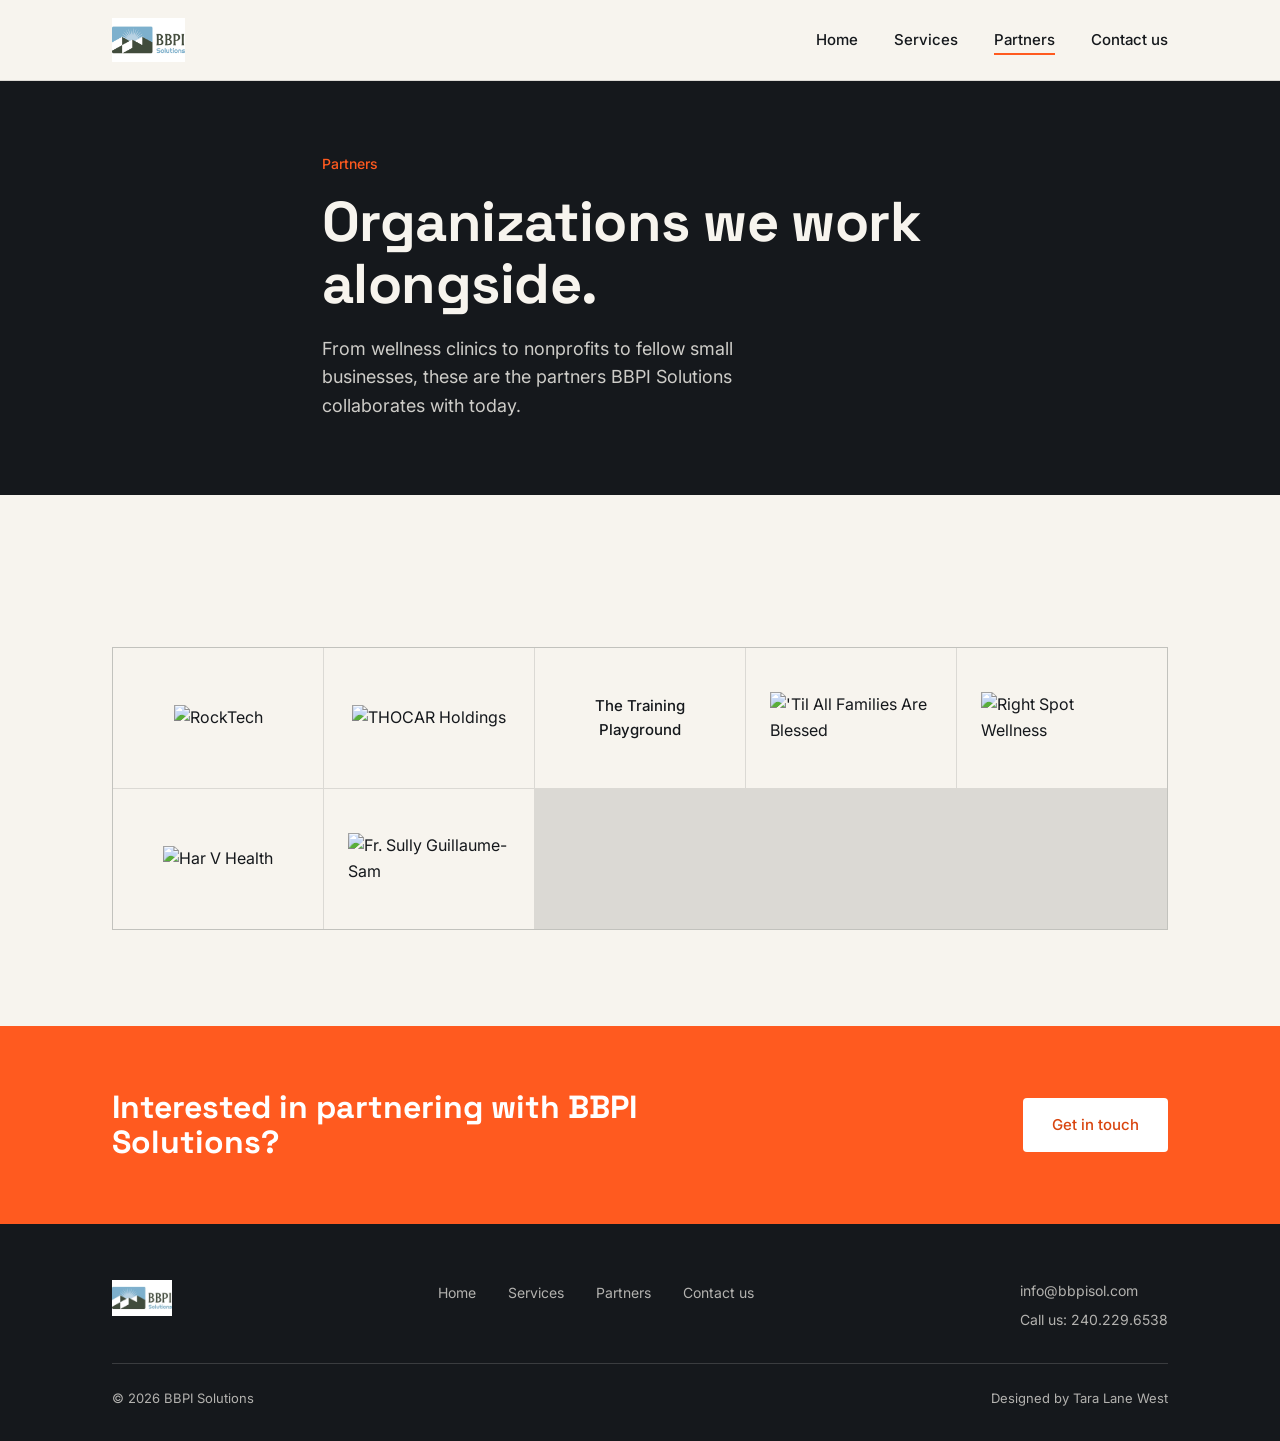
==== commit 7a4088be: "site redesign" ====
--- a/partners.html
+++ b/partners.html
@@ -1,151 +1,103 @@
 <!DOCTYPE html>
-<!-- saved from url=(0035)https://bbpisolutions.com/services/ -->
-<html lang="en-US"><head><meta http-equiv="Content-Type" content="text/html; charset=UTF-8">
-	
-	<meta name="viewport" content="width=device-width, initial-scale=1">
-	<link rel="profile" href="https://gmpg.org/xfn/11">
-	<title>Partners – BBPI Solutions</title>
-<meta name="robots" content="max-image-preview:large">
+<html lang="en-US">
+<head>
+<meta charset="UTF-8">
+<meta name="viewport" content="width=device-width, initial-scale=1">
+<title>Partners – BBPI Solutions</title>
+<meta name="description" content="Organizations BBPI Solutions works alongside.">
+<link rel="icon" href="assets/images/BBPI-LOGO.jpg" sizes="32x32">
+<link rel="preconnect" href="https://fonts.googleapis.com">
+<link rel="preconnect" href="https://fonts.gstatic.com" crossorigin>
+<link href="https://fonts.googleapis.com/css2?family=Space+Grotesk:wght@500;700&family=Inter:wght@400;500&display=swap" rel="stylesheet">
+<link rel="stylesheet" href="assets/css/modern.css">
+</head>
+<body>
 
+<nav class="nav">
+  <div class="nav-inner">
+    <a href="index.html" class="nav-logo"><img src="assets/images/BBPI-LOGO.jpg" alt="BBPI Solutions"></a>
+    <ul class="nav-links" id="navLinks">
+      <li><a href="index.html">Home</a></li>
+      <li><a href="services.html">Services</a></li>
+      <li><a href="partners.html" aria-current="page">Partners</a></li>
+      <li><a href="contact-us.html">Contact us</a></li>
+    </ul>
+    <button class="nav-toggle" id="navToggle" aria-label="Toggle menu"><span></span><span></span><span></span></button>
+  </div>
+</nav>
 
+<header class="hero" style="padding:72px 0 56px;">
+  <div class="wrap" style="max-width:700px;">
+    <div class="eyebrow">Partners</div>
+    <h1 style="font-size:clamp(36px,5vw,56px);">Organizations we work alongside.</h1>
+    <p style="font-size:18px; color:rgba(247,244,238,0.82); margin-top:20px;">From wellness clinics to nonprofits to fellow small businesses, these are the partners BBPI Solutions collaborates with today.</p>
+  </div>
+</header>
 
+<section class="section">
+  <div class="wrap">
+    <div class="partners-grid">
+      <a href="https://rocktech.solutions/" target="_blank" rel="noopener" class="partner-card">
+        <img src="https://bbpisolutions.com/vendor/uploads/2024/11/rocktech-image.png" alt="RockTech" loading="lazy">
+      </a>
+      <a href="https://thocarholdings.com" target="_blank" rel="noopener" class="partner-card">
+        <img src="https://bbpisolutions.com/vendor/uploads/2022/02/THOCAR-LOGO.jpg" alt="THOCAR Holdings" loading="lazy">
+      </a>
+      <a href="https://www.thetrainingplayground.com" target="_blank" rel="noopener" class="partner-card">
+        <span class="partner-card-name">The Training Playground</span>
+      </a>
+      <a href="https://tilallfamiliesareblessed.org" target="_blank" rel="noopener" class="partner-card">
+        <img src="https://tilallfamiliesareblessed.org/vendor/uploads/2024/09/TillLogo2-300x218.png" alt="'Til All Families Are Blessed" loading="lazy">
+      </a>
+      <a href="https://rightspotwellness.com" target="_blank" rel="noopener" class="partner-card">
+        <img src="https://assets.cdn.filesafe.space/LbLA0BLEG05Zkz5vFd7d/media/68015c9c8ceb9926ddc5acb7.png" alt="Right Spot Wellness" loading="lazy">
+      </a>
+      <a href="https://harvhealth.com" target="_blank" rel="noopener" class="partner-card">
+        <img src="https://harvhealth.com/vendor/uploads/2025/02/250x250-tlogo.png" alt="Har V Health" loading="lazy">
+      </a>
+      <a href="https://guillaume-sam.com" target="_blank" rel="noopener" class="partner-card">
+        <img src="https://guillaume-sam.com/vendor/uploads/2024/07/logo.png" alt="Fr. Sully Guillaume-Sam" loading="lazy">
+      </a>
+    </div>
+  </div>
+</section>
 
-	<link rel="stylesheet" id="wp-block-library-css" href="assets/css/style.min.css" media="all">
-<link rel="stylesheet" id="classic-theme-styles-css" href="assets/css/classic-themes.min.css" media="all">
-<style id="global-styles-inline-css">
-body{--wp--preset--color--black: #000000;--wp--preset--color--cyan-bluish-gray: #abb8c3;--wp--preset--color--white: #ffffff;--wp--preset--color--pale-pink: #f78da7;--wp--preset--color--vivid-red: #cf2e2e;--wp--preset--color--luminous-vivid-orange: #ff6900;--wp--preset--color--luminous-vivid-amber: #fcb900;--wp--preset--color--light-green-cyan: #7bdcb5;--wp--preset--color--vivid-green-cyan: #00d084;--wp--preset--color--pale-cyan-blue: #8ed1fc;--wp--preset--color--vivid-cyan-blue: #0693e3;--wp--preset--color--vivid-purple: #9b51e0;--wp--preset--gradient--vivid-cyan-blue-to-vivid-purple: linear-gradient(135deg,rgba(6,147,227,1) 0%,rgb(155,81,224) 100%);--wp--preset--gradient--light-green-cyan-to-vivid-green-cyan: linear-gradient(135deg,rgb(122,220,180) 0%,rgb(0,208,130) 100%);--wp--preset--gradient--luminous-vivid-amber-to-luminous-vivid-orange: linear-gradient(135deg,rgba(252,185,0,1) 0%,rgba(255,105,0,1) 100%);--wp--preset--gradient--luminous-vivid-orange-to-vivid-red: linear-gradient(135deg,rgba(255,105,0,1) 0%,rgb(207,46,46) 100%);--wp--preset--gradient--very-light-gray-to-cyan-bluish-gray: linear-gradient(135deg,rgb(238,238,238) 0%,rgb(169,184,195) 100%);--wp--preset--gradient--cool-to-warm-spectrum: linear-gradient(135deg,rgb(74,234,220) 0%,rgb(151,120,209) 20%,rgb(207,42,186) 40%,rgb(238,44,130) 60%,rgb(251,105,98) 80%,rgb(254,248,76) 100%);--wp--preset--gradient--blush-light-purple: linear-gradient(135deg,rgb(255,206,236) 0%,rgb(152,150,240) 100%);--wp--preset--gradient--blush-bordeaux: linear-gradient(135deg,rgb(254,205,165) 0%,rgb(254,45,45) 50%,rgb(107,0,62) 100%);--wp--preset--gradient--luminous-dusk: linear-gradient(135deg,rgb(255,203,112) 0%,rgb(199,81,192) 50%,rgb(65,88,208) 100%);--wp--preset--gradient--pale-ocean: linear-gradient(135deg,rgb(255,245,203) 0%,rgb(182,227,212) 50%,rgb(51,167,181) 100%);--wp--preset--gradient--electric-grass: linear-gradient(135deg,rgb(202,248,128) 0%,rgb(113,206,126) 100%);--wp--preset--gradient--midnight: linear-gradient(135deg,rgb(2,3,129) 0%,rgb(40,116,252) 100%);--wp--preset--duotone--dark-grayscale: url('#wp-duotone-dark-grayscale');--wp--preset--duotone--grayscale: url('#wp-duotone-grayscale');--wp--preset--duotone--purple-yellow: url('#wp-duotone-purple-yellow');--wp--preset--duotone--blue-red: url('#wp-duotone-blue-red');--wp--preset--duotone--midnight: url('#wp-duotone-midnight');--wp--preset--duotone--magenta-yellow: url('#wp-duotone-magenta-yellow');--wp--preset--duotone--purple-green: url('#wp-duotone-purple-green');--wp--preset--duotone--blue-orange: url('#wp-duotone-blue-orange');--wp--preset--font-size--small: 13px;--wp--preset--font-size--medium: 20px;--wp--preset--font-size--large: 36px;--wp--preset--font-size--x-large: 42px;--wp--preset--spacing--20: 0.44rem;--wp--preset--spacing--30: 0.67rem;--wp--preset--spacing--40: 1rem;--wp--preset--spacing--50: 1.5rem;--wp--preset--spacing--60: 2.25rem;--wp--preset--spacing--70: 3.38rem;--wp--preset--spacing--80: 5.06rem;--wp--preset--shadow--natural: 6px 6px 9px rgba(0, 0, 0, 0.2);--wp--preset--shadow--deep: 12px 12px 50px rgba(0, 0, 0, 0.4);--wp--preset--shadow--sharp: 6px 6px 0px rgba(0, 0, 0, 0.2);--wp--preset--shadow--outlined: 6px 6px 0px -3px rgba(255, 255, 255, 1), 6px 6px rgba(0, 0, 0, 1);--wp--preset--shadow--crisp: 6px 6px 0px rgba(0, 0, 0, 1);}:where(.is-layout-flex){gap: 0.5em;}body .is-layout-flow > .alignleft{float: left;margin-inline-start: 0;margin-inline-end: 2em;}body .is-layout-flow > .alignright{float: right;margin-inline-start: 2em;margin-inline-end: 0;}body .is-layout-flow > .aligncenter{margin-left: auto !important;margin-right: auto !important;}body .is-layout-constrained > .alignleft{float: left;margin-inline-start: 0;margin-inline-end: 2em;}body .is-layout-constrained > .alignright{float: right;margin-inline-start: 2em;margin-inline-end: 0;}body .is-layout-constrained > .aligncenter{margin-left: auto !important;margin-right: auto !important;}body .is-layout-constrained > :where(:not(.alignleft):not(.alignright):not(.alignfull)){max-width: var(--wp--style--global--content-size);margin-left: auto !important;margin-right: auto !important;}body .is-layout-constrained > .alignwide{max-width: var(--wp--style--global--wide-size);}body .is-layout-flex{display: flex;}body .is-layout-flex{flex-wrap: wrap;align-items: center;}body .is-layout-flex > *{margin: 0;}:where(.wp-block-columns.is-layout-flex){gap: 2em;}.has-black-color{color: var(--wp--preset--color--black) !important;}.has-cyan-bluish-gray-color{color: var(--wp--preset--color--cyan-bluish-gray) !important;}.has-white-color{color: var(--wp--preset--color--white) !important;}.has-pale-pink-color{color: var(--wp--preset--color--pale-pink) !important;}.has-vivid-red-color{color: var(--wp--preset--color--vivid-red) !important;}.has-luminous-vivid-orange-color{color: var(--wp--preset--color--luminous-vivid-orange) !important;}.has-luminous-vivid-amber-color{color: var(--wp--preset--color--luminous-vivid-amber) !important;}.has-light-green-cyan-color{color: var(--wp--preset--color--light-green-cyan) !important;}.has-vivid-green-cyan-color{color: var(--wp--preset--color--vivid-green-cyan) !important;}.has-pale-cyan-blue-color{color: var(--wp--preset--color--pale-cyan-blue) !important;}.has-vivid-cyan-blue-color{color: var(--wp--preset--color--vivid-cyan-blue) !important;}.has-vivid-purple-color{color: var(--wp--preset--color--vivid-purple) !important;}.has-black-background-color{background-color: var(--wp--preset--color--black) !important;}.has-cyan-bluish-gray-background-color{background-color: var(--wp--preset--color--cyan-bluish-gray) !important;}.has-white-background-color{background-color: var(--wp--preset--color--white) !important;}.has-pale-pink-background-color{background-color: var(--wp--preset--color--pale-pink) !important;}.has-vivid-red-background-color{background-color: var(--wp--preset--color--vivid-red) !important;}.has-luminous-vivid-orange-background-color{background-color: var(--wp--preset--color--luminous-vivid-orange) !important;}.has-luminous-vivid-amber-background-color{background-color: var(--wp--preset--color--luminous-vivid-amber) !important;}.has-light-green-cyan-background-color{background-color: var(--wp--preset--color--light-green-cyan) !important;}.has-vivid-green-cyan-background-color{background-color: var(--wp--preset--color--vivid-green-cyan) !important;}.has-pale-cyan-blue-background-color{background-color: var(--wp--preset--color--pale-cyan-blue) !important;}.has-vivid-cyan-blue-background-color{background-color: var(--wp--preset--color--vivid-cyan-blue) !important;}.has-vivid-purple-background-color{background-color: var(--wp--preset--color--vivid-purple) !important;}.has-black-border-color{border-color: var(--wp--preset--color--black) !important;}.has-cyan-bluish-gray-border-color{border-color: var(--wp--preset--color--cyan-bluish-gray) !important;}.has-white-border-color{border-color: var(--wp--preset--color--white) !important;}.has-pale-pink-border-color{border-color: var(--wp--preset--color--pale-pink) !important;}.has-vivid-red-border-color{border-color: var(--wp--preset--color--vivid-red) !important;}.has-luminous-vivid-orange-border-color{border-color: var(--wp--preset--color--luminous-vivid-orange) !important;}.has-luminous-vivid-amber-border-color{border-color: var(--wp--preset--color--luminous-vivid-amber) !important;}.has-light-green-cyan-border-color{border-color: var(--wp--preset--color--light-green-cyan) !important;}.has-vivid-green-cyan-border-color{border-color: var(--wp--preset--color--vivid-green-cyan) !important;}.has-pale-cyan-blue-border-color{border-color: var(--wp--preset--color--pale-cyan-blue) !important;}.has-vivid-cyan-blue-border-color{border-color: var(--wp--preset--color--vivid-cyan-blue) !important;}.has-vivid-purple-border-color{border-color: var(--wp--preset--color--vivid-purple) !important;}.has-vivid-cyan-blue-to-vivid-purple-gradient-background{background: var(--wp--preset--gradient--vivid-cyan-blue-to-vivid-purple) !important;}.has-light-green-cyan-to-vivid-green-cyan-gradient-background{background: var(--wp--preset--gradient--light-green-cyan-to-vivid-green-cyan) !important;}.has-luminous-vivid-amber-to-luminous-vivid-orange-gradient-background{background: var(--wp--preset--gradient--luminous-vivid-amber-to-luminous-vivid-orange) !important;}.has-luminous-vivid-orange-to-vivid-red-gradient-background{background: var(--wp--preset--gradient--luminous-vivid-orange-to-vivid-red) !important;}.has-very-light-gray-to-cyan-bluish-gray-gradient-background{background: var(--wp--preset--gradient--very-light-gray-to-cyan-bluish-gray) !important;}.has-cool-to-warm-spectrum-gradient-background{background: var(--wp--preset--gradient--cool-to-warm-spectrum) !important;}.has-blush-light-purple-gradient-background{background: var(--wp--preset--gradient--blush-light-purple) !important;}.has-blush-bordeaux-gradient-background{background: var(--wp--preset--gradient--blush-bordeaux) !important;}.has-luminous-dusk-gradient-background{background: var(--wp--preset--gradient--luminous-dusk) !important;}.has-pale-ocean-gradient-background{background: var(--wp--preset--gradient--pale-ocean) !important;}.has-electric-grass-gradient-background{background: var(--wp--preset--gradient--electric-grass) !important;}.has-midnight-gradient-background{background: var(--wp--preset--gradient--midnight) !important;}.has-small-font-size{font-size: var(--wp--preset--font-size--small) !important;}.has-medium-font-size{font-size: var(--wp--preset--font-size--medium) !important;}.has-large-font-size{font-size: var(--wp--preset--font-size--large) !important;}.has-x-large-font-size{font-size: var(--wp--preset--font-size--x-large) !important;}
-.wp-block-navigation a:where(:not(.wp-element-button)){color: inherit;}
-:where(.wp-block-columns.is-layout-flex){gap: 2em;}
-.wp-block-pullquote{font-size: 1.5em;line-height: 1.6;}
-</style>
-<link rel="stylesheet" id="contact-form-7-css" href="assets/css/styles.css" media="all">
-<link rel="stylesheet" id="hello-elementor-css" href="assets/css/style-1.min.css" media="all">
-<link rel="stylesheet" id="hello-elementor-theme-style-css" href="assets/css/theme.min.css" media="all">
-<link rel="stylesheet" id="elementor-frontend-css" href="assets/css/frontend-lite.min.css" media="all">
-<link rel="stylesheet" id="elementor-post-5-css" href="assets/css/post-5.css" media="all">
-<link rel="stylesheet" id="elementor-icons-css" href="assets/css/elementor-icons.min.css" media="all">
-<link rel="stylesheet" id="swiper-css" href="assets/css/swiper.min.css" media="all">
-<link rel="stylesheet" id="elementor-global-css" href="assets/css/global.css" media="all">
-<link rel="stylesheet" id="elementor-post-9-css" href="assets/css/post-9.css" media="all">
-<link rel="stylesheet" id="google-fonts-1-css" href="assets/css/gf-6d502173a9.css" media="all">
-<link rel="stylesheet" id="elementor-icons-shared-0-css" href="assets/css/fontawesome.min.css" media="all">
-<link rel="stylesheet" id="elementor-icons-fa-regular-css" href="assets/css/regular.min.css" media="all">
-<link rel="stylesheet" id="elementor-icons-fa-solid-css" href="assets/css/solid.min.css" media="all">
-<script src="assets/js/jquery.min.js" id="jquery-core-js"></script>
-<script src="assets/js/jquery-migrate.min.js" id="jquery-migrate-js"></script>
+<section class="section-ember" style="padding:64px 0;">
+  <div class="wrap" style="display:flex; justify-content:space-between; align-items:center; flex-wrap:wrap; gap:24px;">
+    <h2 style="color:var(--white); font-size:clamp(24px,3vw,32px); max-width:560px;">Interested in partnering with BBPI Solutions?</h2>
+    <a href="contact-us.html" class="btn" style="background:var(--white); color:var(--ember-dark);">Get in touch</a>
+  </div>
+</section>
 
-
-<meta name="generator" content="WordPress 6.2.2">
-<link rel="canonical" href="partners.html">
-
-
-
-<meta name="generator" content="Elementor 3.15.1; features: e_dom_optimization, e_optimized_assets_loading, e_optimized_css_loading, additional_custom_breakpoints; settings: css_print_method-external, google_font-enabled, font_display-auto">
-<link rel="icon" href="assets/images/BBPI-LOGO.jpg" sizes="32x32">
-<link rel="icon" href="assets/images/BBPI-LOGO.jpg" sizes="192x192">
-<link rel="apple-touch-icon" href="assets/images/BBPI-LOGO.jpg">
-<meta name="msapplication-TileImage" content="assets/images/BBPI-LOGO.jpg">
-</head>
-<body class="page-template-default page page-id-9 wp-custom-logo elementor-default elementor-template-full-width elementor-kit-5 elementor-page elementor-page-9 e--ua-isTouchDevice e--ua-blink e--ua-edge e--ua-webkit" data-elementor-device-mode="desktop">
-
-<svg xmlns="http://www.w3.org/2000/svg" viewBox="0 0 0 0" width="0" height="0" focusable="false" role="none" style="visibility: hidden; position: absolute; left: -9999px; overflow: hidden;"><defs><filter id="wp-duotone-dark-grayscale"><fecolormatrix color-interpolation-filters="sRGB" type="matrix" values=" .299 .587 .114 0 0 .299 .587 .114 0 0 .299 .587 .114 0 0 .299 .587 .114 0 0 "></fecolormatrix><fecomponenttransfer color-interpolation-filters="sRGB"><fefuncr type="table" tableValues="0 0.49803921568627"></fefuncr><fefuncg type="table" tableValues="0 0.49803921568627"></fefuncg><fefuncb type="table" tableValues="0 0.49803921568627"></fefuncb><fefunca type="table" tableValues="1 1"></fefunca></fecomponenttransfer><fecomposite in2="SourceGraphic" operator="in"></fecomposite></filter></defs></svg><svg xmlns="http://www.w3.org/2000/svg" viewBox="0 0 0 0" width="0" height="0" focusable="false" role="none" style="visibility: hidden; position: absolute; left: -9999px; overflow: hidden;"><defs><filter id="wp-duotone-grayscale"><fecolormatrix color-interpolation-filters="sRGB" type="matrix" values=" .299 .587 .114 0 0 .299 .587 .114 0 0 .299 .587 .114 0 0 .299 .587 .114 0 0 "></fecolormatrix><fecomponenttransfer color-interpolation-filters="sRGB"><fefuncr type="table" tableValues="0 1"></fefuncr><fefuncg type="table" tableValues="0 1"></fefuncg><fefuncb type="table" tableValues="0 1"></fefuncb><fefunca type="table" tableValues="1 1"></fefunca></fecomponenttransfer><fecomposite in2="SourceGraphic" operator="in"></fecomposite></filter></defs></svg><svg xmlns="http://www.w3.org/2000/svg" viewBox="0 0 0 0" width="0" height="0" focusable="false" role="none" style="visibility: hidden; position: absolute; left: -9999px; overflow: hidden;"><defs><filter id="wp-duotone-purple-yellow"><fecolormatrix color-interpolation-filters="sRGB" type="matrix" values=" .299 .587 .114 0 0 .299 .587 .114 0 0 .299 .587 .114 0 0 .299 .587 .114 0 0 "></fecolormatrix><fecomponenttransfer color-interpolation-filters="sRGB"><fefuncr type="table" tableValues="0.54901960784314 0.98823529411765"></fefuncr><fefuncg type="table" tableValues="0 1"></fefuncg><fefuncb type="table" tableValues="0.71764705882353 0.25490196078431"></fefuncb><fefunca type="table" tableValues="1 1"></fefunca></fecomponenttransfer><fecomposite in2="SourceGraphic" operator="in"></fecomposite></filter></defs></svg><svg xmlns="http://www.w3.org/2000/svg" viewBox="0 0 0 0" width="0" height="0" focusable="false" role="none" style="visibility: hidden; position: absolute; left: -9999px; overflow: hidden;"><defs><filter id="wp-duotone-blue-red"><fecolormatrix color-interpolation-filters="sRGB" type="matrix" values=" .299 .587 .114 0 0 .299 .587 .114 0 0 .299 .587 .114 0 0 .299 .587 .114 0 0 "></fecolormatrix><fecomponenttransfer color-interpolation-filters="sRGB"><fefuncr type="table" tableValues="0 1"></fefuncr><fefuncg type="table" tableValues="0 0.27843137254902"></fefuncg><fefuncb type="table" tableValues="0.5921568627451 0.27843137254902"></fefuncb><fefunca type="table" tableValues="1 1"></fefunca></fecomponenttransfer><fecomposite in2="SourceGraphic" operator="in"></fecomposite></filter></defs></svg><svg xmlns="http://www.w3.org/2000/svg" viewBox="0 0 0 0" width="0" height="0" focusable="false" role="none" style="visibility: hidden; position: absolute; left: -9999px; overflow: hidden;"><defs><filter id="wp-duotone-midnight"><fecolormatrix color-interpolation-filters="sRGB" type="matrix" values=" .299 .587 .114 0 0 .299 .587 .114 0 0 .299 .587 .114 0 0 .299 .587 .114 0 0 "></fecolormatrix><fecomponenttransfer color-interpolation-filters="sRGB"><fefuncr type="table" tableValues="0 0"></fefuncr><fefuncg type="table" tableValues="0 0.64705882352941"></fefuncg><fefuncb type="table" tableValues="0 1"></fefuncb><fefunca type="table" tableValues="1 1"></fefunca></fecomponenttransfer><fecomposite in2="SourceGraphic" operator="in"></fecomposite></filter></defs></svg><svg xmlns="http://www.w3.org/2000/svg" viewBox="0 0 0 0" width="0" height="0" focusable="false" role="none" style="visibility: hidden; position: absolute; left: -9999px; overflow: hidden;"><defs><filter id="wp-duotone-magenta-yellow"><fecolormatrix color-interpolation-filters="sRGB" type="matrix" values=" .299 .587 .114 0 0 .299 .587 .114 0 0 .299 .587 .114 0 0 .299 .587 .114 0 0 "></fecolormatrix><fecomponenttransfer color-interpolation-filters="sRGB"><fefuncr type="table" tableValues="0.78039215686275 1"></fefuncr><fefuncg type="table" tableValues="0 0.94901960784314"></fefuncg><fefuncb type="table" tableValues="0.35294117647059 0.47058823529412"></fefuncb><fefunca type="table" tableValues="1 1"></fefunca></fecomponenttransfer><fecomposite in2="SourceGraphic" operator="in"></fecomposite></filter></defs></svg><svg xmlns="http://www.w3.org/2000/svg" viewBox="0 0 0 0" width="0" height="0" focusable="false" role="none" style="visibility: hidden; position: absolute; left: -9999px; overflow: hidden;"><defs><filter id="wp-duotone-purple-green"><fecolormatrix color-interpolation-filters="sRGB" type="matrix" values=" .299 .587 .114 0 0 .299 .587 .114 0 0 .299 .587 .114 0 0 .299 .587 .114 0 0 "></fecolormatrix><fecomponenttransfer color-interpolation-filters="sRGB"><fefuncr type="table" tableValues="0.65098039215686 0.40392156862745"></fefuncr><fefuncg type="table" tableValues="0 1"></fefuncg><fefuncb type="table" tableValues="0.44705882352941 0.4"></fefuncb><fefunca type="table" tableValues="1 1"></fefunca></fecomponenttransfer><fecomposite in2="SourceGraphic" operator="in"></fecomposite></filter></defs></svg><svg xmlns="http://www.w3.org/2000/svg" viewBox="0 0 0 0" width="0" height="0" focusable="false" role="none" style="visibility: hidden; position: absolute; left: -9999px; overflow: hidden;"><defs><filter id="wp-duotone-blue-orange"><fecolormatrix color-interpolation-filters="sRGB" type="matrix" values=" .299 .587 .114 0 0 .299 .587 .114 0 0 .299 .587 .114 0 0 .299 .587 .114 0 0 "></fecolormatrix><fecomponenttransfer color-interpolation-filters="sRGB"><fefuncr type="table" tableValues="0.098039215686275 1"></fefuncr><fefuncg type="table" tableValues="0 0.66274509803922"></fefuncg><fefuncb type="table" tableValues="0.84705882352941 0.41960784313725"></fefuncb><fefunca type="table" tableValues="1 1"></fefunca></fecomponenttransfer><fecomposite in2="SourceGraphic" operator="in"></fecomposite></filter></defs></svg>
-<a class="skip-link screen-reader-text" href="partners.html#content">Skip to content</a>
-
-<header id="site-header" class="site-header dynamic-header header-stacked menu-dropdown-mobile" role="banner">
-	<div class="header-inner">
-		<div class="site-branding show-logo">
-							<div class="site-logo show">
-					<a href="index.html" class="custom-logo-link" rel="home"><img width="500" height="302" src="assets/images/BBPI-LOGO.jpg" class="custom-logo" alt="BBPI Solutions" decoding="async"></a>				</div>
-					</div>
-
-					<nav class="site-navigation show">
-				<div class="menu-main-menu-container"><ul id="menu-main-menu" class="menu"><li id="menu-item-19" class="menu-item menu-item-type-post_type menu-item-object-page menu-item-home menu-item-19"><a href="index.html">Home</a></li>
-<li id="menu-item-18" class="menu-item menu-item-type-post_type menu-item-object-page menu-item-18"><a href="services.html">Services</a></li>
-<li id="menu-item-17" class="menu-item menu-item-type-post_type menu-item-object-page current-menu-item page_item page-item-9 current_page_item menu-item-17"><a href="partners.html" aria-current="page">Partners</a></li>
-<li id="menu-item-16" class="menu-item menu-item-type-post_type menu-item-object-page menu-item-16"><a href="contact-us.html">Contact Us</a></li>
-</ul></div>			</nav>
-			<div class="site-navigation-toggle-holder show">
-				<div class="site-navigation-toggle" role="button" tabindex="0">
-					<i class="eicon-menu-bar" aria-hidden="true"></i>
-					<span class="screen-reader-text">Menu</span>
-				</div>
-			</div>
-			<nav class="site-navigation-dropdown show">
-				<div class="menu-main-menu-container"><ul id="menu-main-menu" class="menu"><li id="menu-item-19" class="menu-item menu-item-type-post_type menu-item-object-page menu-item-home menu-item-19"><a href="index.html">Home</a></li>
-<li id="menu-item-18" class="menu-item menu-item-type-post_type menu-item-object-page menu-item-18"><a href="services.html">Services</a></li>
-<li id="menu-item-17" class="menu-item menu-item-type-post_type menu-item-object-page current-menu-item page_item page-item-9 current_page_item menu-item-17"><a href="partners.html" aria-current="page">Partners</a></li>
-<li id="menu-item-16" class="menu-item menu-item-type-post_type menu-item-object-page menu-item-16"><a href="contact-us.html">Contact Us</a></li>
-</ul></div>			</nav>
-			</div>
-</header>
-	<div id="content" data-elementor-type="wp-page" data-elementor-id="partners" class="elementor elementor-partners">
-		<section class="elementor-section elementor-top-section elementor-element elementor-section-boxed" data-element_type="section" style="padding:60px 20px;">
-			<h1 style="text-align:center;color:#1b2a55;font-size:42px;letter-spacing:1px;margin-bottom:40px;">PARTNERS</h1>
-			<div style="max-width:1100px;margin:0 auto;display:grid;grid-template-columns:repeat(auto-fit, minmax(200px, 1fr));gap:24px;">
-				<a href="https://rocktech.solutions/" target="_blank" rel="noopener" class="partner-card" style="background:#fff;border:1px solid #e2e2e2;border-radius:10px;padding:20px;display:flex;align-items:center;justify-content:center;height:140px;text-decoration:none;">
-					<img src="https://bbpisolutions.com/vendor/uploads/2024/11/rocktech-image.png" alt="RockTech" loading="lazy" style="max-width:100%;max-height:100%;object-fit:contain;">
-				</a>
-				<a href="https://thocarholdings.com" target="_blank" rel="noopener" class="partner-card" style="background:#fff;border:1px solid #e2e2e2;border-radius:10px;padding:20px;display:flex;align-items:center;justify-content:center;height:140px;text-decoration:none;">
-					<img src="https://bbpisolutions.com/vendor/uploads/2022/02/THOCAR-LOGO.jpg" alt="THOCAR Holdings" loading="lazy" style="max-width:100%;max-height:100%;object-fit:contain;">
-				</a>
-				<a href="https://www.thetrainingplayground.com" target="_blank" rel="noopener" class="partner-card" style="background:#fff;border:1px solid #e2e2e2;border-radius:10px;padding:20px;display:flex;align-items:center;justify-content:center;height:140px;text-decoration:none;">
-					<span style="font-weight:600;color:#1b2a55;font-size:15px;text-align:center;">The Training Playground</span>
-				</a>
-				<a href="https://tilallfamiliesareblessed.org" target="_blank" rel="noopener" class="partner-card" style="background:#fff;border:1px solid #e2e2e2;border-radius:10px;padding:20px;display:flex;align-items:center;justify-content:center;height:140px;text-decoration:none;">
-					<img src="https://tilallfamiliesareblessed.org/vendor/uploads/2024/09/TillLogo2-300x218.png" alt="'Til All Families Are Blessed" loading="lazy" style="max-width:100%;max-height:100%;object-fit:contain;">
-				</a>
-				<a href="https://rightspotwellness.com" target="_blank" rel="noopener" class="partner-card" style="background:#fff;border:1px solid #e2e2e2;border-radius:10px;padding:20px;display:flex;align-items:center;justify-content:center;height:140px;text-decoration:none;">
-					<img src="https://assets.cdn.filesafe.space/LbLA0BLEG05Zkz5vFd7d/media/68015c9c8ceb9926ddc5acb7.png" alt="Right Spot Wellness" loading="lazy" style="max-width:100%;max-height:100%;object-fit:contain;">
-				</a>
-				<a href="https://harvhealth.com" target="_blank" rel="noopener" class="partner-card" style="background:#fff;border:1px solid #e2e2e2;border-radius:10px;padding:20px;display:flex;align-items:center;justify-content:center;height:140px;text-decoration:none;">
-					<img src="https://harvhealth.com/vendor/uploads/2025/02/250x250-tlogo.png" alt="Har V Health" loading="lazy" style="max-width:100%;max-height:100%;object-fit:contain;">
-				</a>
-				<a href="https://guillaume-sam.com" target="_blank" rel="noopener" class="partner-card" style="background:#fff;border:1px solid #e2e2e2;border-radius:10px;padding:20px;display:flex;align-items:center;justify-content:center;height:140px;text-decoration:none;">
-					<img src="https://guillaume-sam.com/vendor/uploads/2024/07/logo.png" alt="Fr. Sully Guillaume-Sam" loading="lazy" style="max-width:100%;max-height:100%;object-fit:contain;">
-				</a>
-			</div>
-		</section>
-	</div>
-<footer id="site-footer" class="site-footer dynamic-footer footer-stacked" role="contentinfo">
-	<div class="footer-inner">
-		<div class="site-branding show-logo">
-							<div class="site-logo hide">
-					<a href="index.html" class="custom-logo-link" rel="home"><img width="500" height="302" src="assets/images/BBPI-LOGO.jpg" class="custom-logo" alt="BBPI Solutions" decoding="async"></a>				</div>
-							<p class="site-description hide">
-					Innovative Technical Services				</p>
-					</div>
-
-		
-					<div class="copyright hide">
-				<p>©2022 by BBPI Services | Designed by Tara Lane West</p>
-			</div>
-			</div>
+<footer class="site-footer">
+  <div class="wrap">
+    <div class="footer-top">
+      <div class="footer-logo">
+        <img src="assets/images/BBPI-LOGO-2.jpg" alt="BBPI Solutions">
+      </div>
+      <ul class="footer-links">
+        <li><a href="index.html">Home</a></li>
+        <li><a href="services.html">Services</a></li>
+        <li><a href="partners.html">Partners</a></li>
+        <li><a href="contact-us.html">Contact us</a></li>
+      </ul>
+      <div class="footer-contact">
+        <a href="mailto:info@bbpisol.com">info@bbpisol.com</a>
+        <a href="tel:2402296538">Call us: 240.229.6538</a>
+      </div>
+    </div>
+    <div class="footer-bottom">
+      <span>© 2026 BBPI Solutions</span>
+      <span>Designed by Tara Lane West</span>
+    </div>
+  </div>
 </footer>
 
-<script src="assets/js/index.js" id="swv-js"></script>
-<script id="contact-form-7-js-extra">
-var wpcf7 = {"api":{"root":"\/wp-json\/","namespace":"contact-form-7\/v1"}};
+<script>
+document.getElementById('navToggle').addEventListener('click', function () {
+  document.getElementById('navLinks').classList.toggle('open');
+});
 </script>
-<script src="assets/js/index-1.js" id="contact-form-7-js"></script>
-<script src="assets/js/hello-frontend.min.js" id="hello-theme-frontend-js"></script>
-<script src="assets/js/webpack.runtime.min.js" id="elementor-webpack-runtime-js"></script>
-<script src="assets/js/frontend-modules.min.js" id="elementor-frontend-modules-js"></script>
-<script src="assets/js/waypoints.min.js" id="elementor-waypoints-js"></script>
-<script src="assets/js/core.min.js" id="jquery-ui-core-js"></script>
-<script id="elementor-frontend-js-before">
-var elementorFrontendConfig = {"environmentMode":{"edit":false,"wpPreview":false,"isScriptDebug":false},"i18n":{"shareOnFacebook":"Share on Facebook","shareOnTwitter":"Share on Twitter","pinIt":"Pin it","download":"Download","downloadImage":"Download image","fullscreen":"Fullscreen","zoom":"Zoom","share":"Share","playVideo":"Play Video","previous":"Previous","next":"Next","close":"Close","a11yCarouselWrapperAriaLabel":"Carousel | Horizontal scrolling: Arrow Left & Right","a11yCarouselPrevSlideMessage":"Previous slide","a11yCarouselNextSlideMessage":"Next slide","a11yCarouselFirstSlideMessage":"This is the first slide","a11yCarouselLastSlideMessage":"This is the last slide","a11yCarouselPaginationBulletMessage":"Go to slide"},"is_rtl":false,"breakpoints":{"xs":0,"sm":480,"md":768,"lg":1025,"xl":1440,"xxl":1600},"responsive":{"breakpoints":{"mobile":{"label":"Mobile Portrait","value":767,"default_value":767,"direction":"max","is_enabled":true},"mobile_extra":{"label":"Mobile Landscape","value":880,"default_value":880,"direction":"max","is_enabled":false},"tablet":{"label":"Tablet Portrait","value":1024,"default_value":1024,"direction":"max","is_enabled":true},"tablet_extra":{"label":"Tablet Landscape","value":1200,"default_value":1200,"direction":"max","is_enabled":false},"laptop":{"label":"Laptop","value":1366,"default_value":1366,"direction":"max","is_enabled":false},"widescreen":{"label":"Widescreen","value":2400,"default_value":2400,"direction":"min","is_enabled":false}}},"version":"3.15.1","is_static":false,"experimentalFeatures":{"e_dom_optimization":true,"e_optimized_assets_loading":true,"e_optimized_css_loading":true,"additional_custom_breakpoints":true,"hello-theme-header-footer":true,"landing-pages":true},"urls":{"assets":"\/vendor\/assets\/d9fdf372055516f05a5ba3843a6062422085f477710e05bbb6872581c885bd08\/wp-content\/plugins\/elementor\/assets\/"},"swiperClass":"swiper-container","settings":{"page":[],"editorPreferences":[]},"kit":{"active_breakpoints":["viewport_mobile","viewport_tablet"],"global_image_lightbox":"yes","lightbox_enable_counter":"yes","lightbox_enable_fullscreen":"yes","lightbox_enable_zoom":"yes","lightbox_enable_share":"yes","lightbox_title_src":"title","lightbox_description_src":"description","hello_header_logo_type":"logo","hello_header_menu_layout":"horizontal"},"post":{"id":9,"title":"Services%20%E2%80%93%20BBPI%20Solutions","excerpt":"","featuredImage":false}};
-</script>
-<script src="assets/js/frontend.min.js" id="elementor-frontend-js"></script><span id="elementor-device-mode" class="elementor-screen-only"></span>
-<script src="assets/js/underscore.min.js" id="underscore-js"></script>
-<script id="wp-util-js-extra">
-var _wpUtilSettings = {"ajax":{"url":"\/wp-admin\/admin-ajax.php"}};
-</script>
-<script src="assets/js/wp-util.min.js" id="wp-util-js"></script>
-<script id="wpforms-elementor-js-extra">
-var wpformsElementorVars = {"captcha_provider":"recaptcha","recaptcha_type":"v2"};
-</script>
-<script src="assets/js/frontend.min-1.js" id="wpforms-elementor-js"></script>
 
-
-
-</body></html>+</body>
+</html>
--- a/assets/css/modern.css
+++ b/assets/css/modern.css
@@ -0,0 +1,429 @@
+/* BBPI Solutions — modern redesign design system */
+
+:root {
+  --ink: #15181C;
+  --ember: #FF5A1F;
+  --ember-dark: #D9450F;
+  --amber: #F2A900;
+  --paper: #F7F4EE;
+  --slate: #4B5563;
+  --white: #FFFFFF;
+  --line: rgba(21, 24, 28, 0.12);
+  --line-on-ink: rgba(247, 244, 238, 0.16);
+}
+
+* { box-sizing: border-box; }
+
+html { scroll-behavior: smooth; }
+
+body {
+  margin: 0;
+  font-family: 'Inter', -apple-system, BlinkMacSystemFont, 'Segoe UI', sans-serif;
+  color: var(--ink);
+  background: var(--paper);
+  line-height: 1.6;
+  -webkit-font-smoothing: antialiased;
+}
+
+h1, h2, h3, h4 {
+  font-family: 'Space Grotesk', 'Inter', sans-serif;
+  font-weight: 700;
+  line-height: 1.1;
+  margin: 0;
+}
+
+a { color: inherit; text-decoration: none; }
+
+img { max-width: 100%; display: block; }
+
+.wrap {
+  max-width: 1120px;
+  margin: 0 auto;
+  padding: 0 32px;
+}
+
+/* ---------- Nav ---------- */
+
+.nav {
+  background: var(--paper);
+  border-bottom: 1px solid var(--line);
+  position: sticky;
+  top: 0;
+  z-index: 50;
+}
+
+.nav-inner {
+  max-width: 1120px;
+  margin: 0 auto;
+  padding: 18px 32px;
+  display: flex;
+  align-items: center;
+  justify-content: space-between;
+}
+
+.nav-logo img { height: 44px; width: auto; }
+
+.nav-links {
+  display: flex;
+  gap: 36px;
+  list-style: none;
+  margin: 0;
+  padding: 0;
+}
+
+.nav-links a {
+  font-size: 15px;
+  font-weight: 500;
+  color: var(--ink);
+  padding-bottom: 4px;
+  border-bottom: 2px solid transparent;
+}
+
+.nav-links a:hover,
+.nav-links a[aria-current="page"] {
+  border-bottom: 2px solid var(--ember);
+}
+
+.nav-toggle {
+  display: none;
+  background: none;
+  border: none;
+  cursor: pointer;
+  padding: 8px;
+}
+.nav-toggle span {
+  display: block;
+  width: 24px;
+  height: 2px;
+  background: var(--ink);
+  margin: 5px 0;
+}
+
+@media (max-width: 760px) {
+  .nav-links { display: none; }
+  .nav-toggle { display: block; }
+  .nav-links.open {
+    display: flex;
+    flex-direction: column;
+    position: absolute;
+    top: 78px;
+    left: 0;
+    right: 0;
+    background: var(--paper);
+    border-bottom: 1px solid var(--line);
+    padding: 20px 32px;
+    gap: 18px;
+  }
+}
+
+/* ---------- Section blocks ---------- */
+
+.section {
+  padding: 96px 0;
+}
+
+.section-ink {
+  background: var(--ink);
+  color: var(--paper);
+}
+
+.section-ember {
+  background: var(--ember);
+  color: var(--white);
+}
+
+.eyebrow {
+  font-size: 14px;
+  font-weight: 500;
+  color: var(--ember);
+  margin-bottom: 16px;
+}
+
+.section-ink .eyebrow,
+.section-ember .eyebrow {
+  color: var(--amber);
+}
+
+.section h2 {
+  font-size: clamp(28px, 4vw, 42px);
+  max-width: 640px;
+}
+
+.section-lede {
+  font-size: 18px;
+  color: var(--slate);
+  max-width: 620px;
+  margin-top: 20px;
+}
+
+.section-ink .section-lede,
+.section-ember .section-lede {
+  color: rgba(247, 244, 238, 0.82);
+}
+
+/* ---------- Hero ---------- */
+
+.hero {
+  background: var(--ink);
+  color: var(--paper);
+  padding: 88px 0 72px;
+}
+
+.hero-grid {
+  display: grid;
+  grid-template-columns: 1.1fr 0.9fr;
+  gap: 56px;
+  align-items: center;
+}
+
+@media (max-width: 860px) {
+  .hero-grid { grid-template-columns: 1fr; }
+}
+
+.hero h1 {
+  font-size: clamp(40px, 6vw, 68px);
+  letter-spacing: -0.01em;
+}
+
+.hero h1 span {
+  color: var(--ember);
+}
+
+.hero p {
+  font-size: 19px;
+  color: rgba(247, 244, 238, 0.82);
+  max-width: 480px;
+  margin-top: 24px;
+}
+
+.hero-stats {
+  display: flex;
+  gap: 40px;
+  margin-top: 40px;
+}
+
+.hero-stat-num {
+  font-family: 'Space Grotesk', sans-serif;
+  font-size: 34px;
+  font-weight: 700;
+  color: var(--amber);
+}
+
+.hero-stat-label {
+  font-size: 13px;
+  color: rgba(247, 244, 238, 0.65);
+  margin-top: 4px;
+}
+
+.hero-media {
+  border-radius: 4px;
+  overflow: hidden;
+}
+
+.hero-media img { width: 100%; height: 100%; object-fit: cover; }
+
+/* ---------- Buttons ---------- */
+
+.btn {
+  display: inline-flex;
+  align-items: center;
+  gap: 8px;
+  padding: 14px 28px;
+  font-weight: 500;
+  font-size: 15px;
+  border-radius: 4px;
+  border: 1px solid transparent;
+  cursor: pointer;
+}
+
+.btn-ember {
+  background: var(--ember);
+  color: var(--white);
+}
+.btn-ember:hover { background: var(--ember-dark); }
+
+.btn-outline {
+  border-color: var(--line-on-ink);
+  color: var(--paper);
+}
+.btn-outline:hover { border-color: var(--paper); }
+
+.btn-outline-dark {
+  border-color: var(--line);
+  color: var(--ink);
+}
+.btn-outline-dark:hover { border-color: var(--ink); }
+
+/* ---------- Why us / capability rows ---------- */
+
+.capability-list {
+  margin-top: 56px;
+  display: flex;
+  flex-direction: column;
+}
+
+.capability-row {
+  display: grid;
+  grid-template-columns: 220px 1fr;
+  gap: 40px;
+  padding: 40px 0;
+  border-top: 1px solid var(--line);
+}
+
+.section-ink .capability-row { border-top: 1px solid var(--line-on-ink); }
+
+@media (max-width: 700px) {
+  .capability-row { grid-template-columns: 1fr; gap: 12px; }
+}
+
+.capability-row h3 {
+  font-size: 22px;
+}
+
+.capability-row p {
+  font-size: 16px;
+  color: var(--slate);
+  max-width: 560px;
+  margin: 0;
+}
+
+.section-ink .capability-row p,
+.section-ember .capability-row p {
+  color: rgba(247, 244, 238, 0.78);
+}
+
+/* ---------- Full-bleed capability block (services page) ---------- */
+
+.capability-block {
+  padding: 88px 0;
+}
+
+.capability-block-inner {
+  max-width: 1120px;
+  margin: 0 auto;
+  padding: 0 32px;
+  display: grid;
+  grid-template-columns: 1fr 1fr;
+  gap: 60px;
+  align-items: start;
+}
+
+@media (max-width: 860px) {
+  .capability-block-inner { grid-template-columns: 1fr; }
+}
+
+.capability-block h2 {
+  font-size: clamp(30px, 4vw, 44px);
+}
+
+.capability-block ul {
+  margin: 28px 0 0;
+  padding: 0;
+  list-style: none;
+  display: grid;
+  gap: 14px;
+}
+
+.capability-block li {
+  padding-left: 26px;
+  position: relative;
+  font-size: 16px;
+}
+
+.capability-block li::before {
+  content: '';
+  position: absolute;
+  left: 0;
+  top: 9px;
+  width: 10px;
+  height: 2px;
+  background: var(--ember);
+}
+
+.capability-block-desc {
+  font-size: 17px;
+}
+
+.capability-block-desc p { margin: 0 0 16px; }
+
+/* ---------- Partners grid ---------- */
+
+.partners-grid {
+  margin-top: 56px;
+  display: grid;
+  grid-template-columns: repeat(auto-fit, minmax(200px, 1fr));
+  gap: 1px;
+  background: var(--line);
+  border: 1px solid var(--line);
+}
+
+.partner-card {
+  background: var(--paper);
+  padding: 32px 24px;
+  min-height: 140px;
+  display: flex;
+  align-items: center;
+  justify-content: center;
+  transition: background 0.15s ease;
+}
+
+.partner-card:hover { background: var(--white); }
+
+.partner-card img {
+  max-height: 64px;
+  max-width: 100%;
+  object-fit: contain;
+}
+
+.partner-card-name {
+  font-weight: 500;
+  font-size: 15px;
+  text-align: center;
+  color: var(--ink);
+}
+
+/* ---------- Footer ---------- */
+
+.site-footer {
+  background: var(--ink);
+  color: rgba(247, 244, 238, 0.7);
+  padding: 56px 0 32px;
+}
+
+.footer-top {
+  display: flex;
+  justify-content: space-between;
+  flex-wrap: wrap;
+  gap: 32px;
+  padding-bottom: 32px;
+  border-bottom: 1px solid var(--line-on-ink);
+}
+
+.footer-logo img { height: 36px; margin-bottom: 12px; }
+
+.footer-links {
+  display: flex;
+  gap: 32px;
+  list-style: none;
+  padding: 0;
+  margin: 0;
+}
+
+.footer-links a { font-size: 14px; }
+.footer-links a:hover { color: var(--amber); }
+
+.footer-contact {
+  font-size: 14px;
+  display: flex;
+  flex-direction: column;
+  gap: 6px;
+}
+
+.footer-bottom {
+  padding-top: 24px;
+  font-size: 13px;
+  display: flex;
+  justify-content: space-between;
+  flex-wrap: wrap;
+  gap: 12px;
+}
